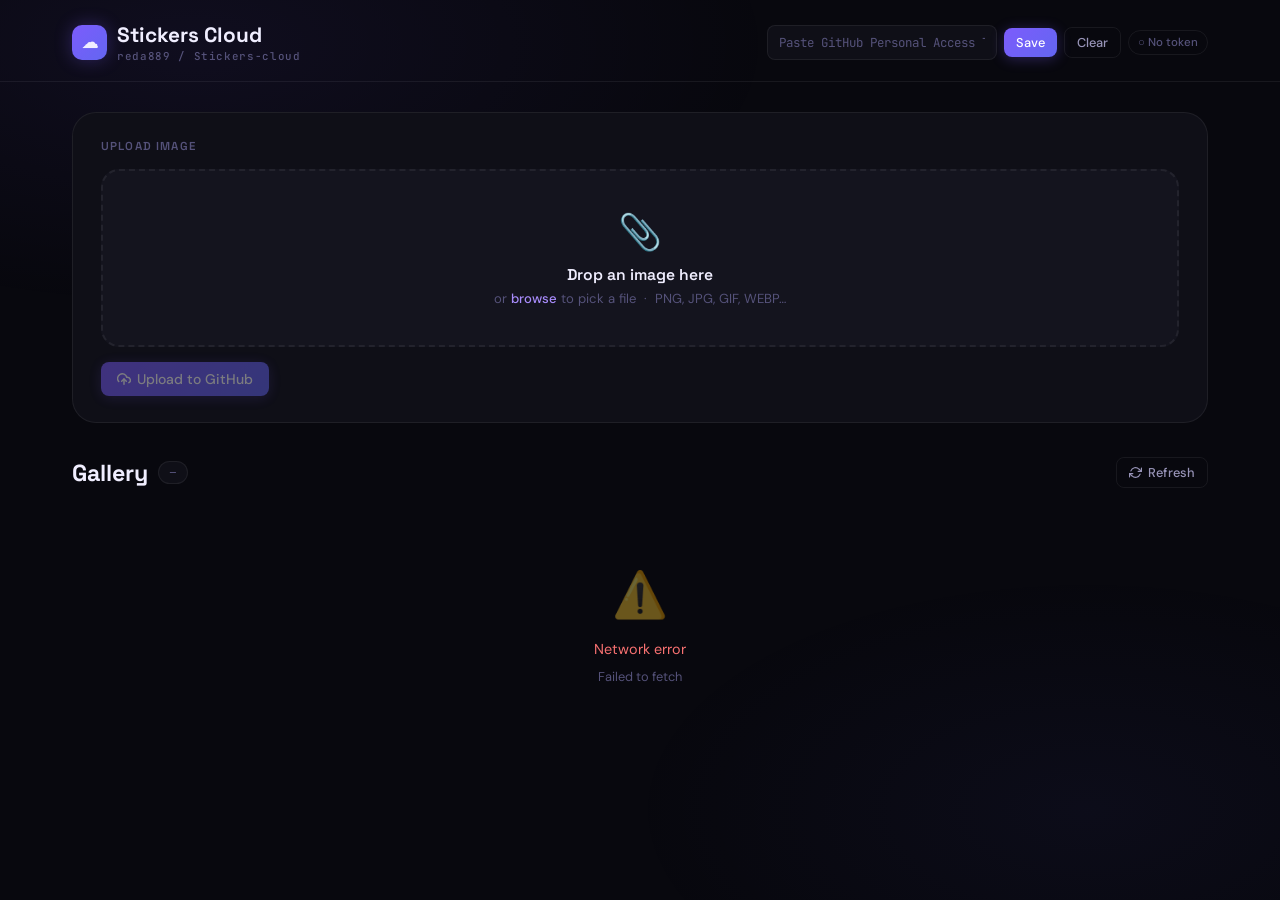
==== index.html @ 5e4529c0 "Rename index (1).html to index.html" ====
<!DOCTYPE html>
<html lang="en">
<head>
  <meta charset="UTF-8" />
  <meta name="viewport" content="width=device-width, initial-scale=1.0" />
  <title>☁ Stickers Cloud</title>
  <link rel="preconnect" href="https://fonts.googleapis.com" />
  <link rel="preconnect" href="https://fonts.gstatic.com" crossorigin />
  <link href="https://fonts.googleapis.com/css2?family=Space+Grotesk:wght@400;500;600;700&family=DM+Sans:wght@300;400;500&family=JetBrains+Mono:wght@400;500&display=swap" rel="stylesheet" />

  <style>
    /* ── Reset ────────────────────────────────── */
    *, *::before, *::after { box-sizing: border-box; margin: 0; padding: 0; }

    /* ── Design Tokens ────────────────────────── */
    :root {
      --bg-base:        #08080e;
      --bg-surface:     #0f0f17;
      --bg-card:        #14141e;
      --bg-card-hover:  #1b1b28;
      --accent:         #7c5cfc;
      --accent-alt:     #6366f1;
      --accent-light:   #a78bfa;
      --accent-dim:     rgba(124, 92, 252, 0.12);
      --accent-glow:    rgba(124, 92, 252, 0.30);
      --text-1:         #f0eeff;
      --text-2:         #9894b8;
      --text-3:         #55527a;
      --success:        #34d399;
      --error:          #f87171;
      --border:         rgba(255,255,255,0.065);
      --border-hover:   rgba(124,92,252,0.35);
      --r-sm:  8px;
      --r-md:  12px;
      --r-lg:  18px;
      --r-xl:  24px;
      --ease:  0.2s ease;
      --f-display: 'Space Grotesk', sans-serif;
      --f-body:    'DM Sans', sans-serif;
      --f-mono:    'JetBrains Mono', monospace;
    }

    html { -webkit-font-smoothing: antialiased; }

    body {
      background: var(--bg-base);
      color: var(--text-1);
      font-family: var(--f-body);
      min-height: 100vh;
      overflow-x: hidden;
    }

    /* Ambient background glow */
    body::before {
      content: '';
      position: fixed; inset: 0; pointer-events: none; z-index: 0;
      background:
        radial-gradient(ellipse 70% 45% at 15% 5%,  rgba(124,92,252,.07) 0%, transparent 65%),
        radial-gradient(ellipse 55% 40% at 85% 90%, rgba(99,102,241,.05)  0%, transparent 65%);
    }

    /* ── Layout ───────────────────────────────── */
    .wrap { max-width: 1180px; margin: 0 auto; padding: 0 22px; position: relative; z-index: 1; }

    /* ── Scrollbar ────────────────────────────── */
    ::-webkit-scrollbar          { width: 5px; }
    ::-webkit-scrollbar-track    { background: var(--bg-base); }
    ::-webkit-scrollbar-thumb    { background: var(--bg-card-hover); border-radius: 3px; }
    ::-webkit-scrollbar-thumb:hover { background: var(--text-3); }

    /* ── Focus ────────────────────────────────── */
    :focus-visible { outline: 2px solid var(--accent); outline-offset: 2px; }

    /* ── Reduced Motion ───────────────────────── */
    @media (prefers-reduced-motion: reduce) {
      *, *::before, *::after { animation-duration: .01ms !important; transition-duration: .01ms !important; }
    }

    /* ══════════════════════════════════════════
       HEADER
    ══════════════════════════════════════════ */
    .site-header {
      padding: 22px 0 18px;
      border-bottom: 1px solid var(--border);
      margin-bottom: 30px;
    }

    .header-inner {
      display: flex;
      align-items: center;
      justify-content: space-between;
      gap: 14px;
      flex-wrap: wrap;
    }

    /* Logo */
    .logo {
      display: flex; align-items: center; gap: 10px;
      font-family: var(--f-display); font-weight: 700; font-size: 1.3rem;
      color: var(--text-1); text-decoration: none; user-select: none;
    }
    .logo-mark {
      width: 35px; height: 35px;
      background: linear-gradient(135deg, var(--accent) 0%, var(--accent-alt) 100%);
      border-radius: 10px;
      display: flex; align-items: center; justify-content: center;
      font-size: 1rem;
      box-shadow: 0 0 18px var(--accent-glow);
    }
    .logo-sub {
      font-size: .68rem; font-weight: 500; color: var(--text-3);
      font-family: var(--f-mono); display: block; letter-spacing: .06em;
      margin-top: 1px;
    }

    /* ── Token Bar ──────────────────────────── */
    .token-bar {
      display: flex; align-items: center; gap: 7px; flex-wrap: wrap;
    }
    .token-input {
      background: var(--bg-surface);
      border: 1px solid var(--border);
      border-radius: var(--r-sm);
      color: var(--text-1);
      font-family: var(--f-mono); font-size: .78rem;
      padding: 8px 11px;
      width: 230px; max-width: 100%;
      outline: none;
      transition: border-color var(--ease), box-shadow var(--ease);
    }
    .token-input:focus {
      border-color: var(--border-hover);
      box-shadow: 0 0 0 3px var(--accent-dim);
    }
    .token-input::placeholder { color: var(--text-3); }

    .token-badge {
      display: inline-flex; align-items: center; gap: 5px;
      font-size: .72rem; font-weight: 500; padding: 4px 9px;
      border-radius: 20px; white-space: nowrap;
    }
    .token-badge.ok  { color: var(--success); background: rgba(52,211,153,.08); border: 1px solid rgba(52,211,153,.18); }
    .token-badge.off { color: var(--text-3);  background: transparent;          border: 1px solid var(--border); }

    /* ══════════════════════════════════════════
       BUTTONS (shared)
    ══════════════════════════════════════════ */
    .btn {
      display: inline-flex; align-items: center; justify-content: center; gap: 6px;
      border: none; border-radius: var(--r-sm); cursor: pointer;
      font-family: var(--f-body); font-weight: 500; font-size: .875rem;
      padding: 8px 16px; transition: all var(--ease); white-space: nowrap;
    }
    .btn:disabled { opacity: .45; cursor: not-allowed; pointer-events: none; }

    .btn-primary {
      background: linear-gradient(135deg, var(--accent), var(--accent-alt));
      color: #fff; box-shadow: 0 2px 14px var(--accent-glow);
    }
    .btn-primary:hover { transform: translateY(-1px); box-shadow: 0 5px 22px var(--accent-glow); }
    .btn-primary:active { transform: translateY(0); }

    .btn-ghost {
      background: transparent; color: var(--text-2);
      border: 1px solid var(--border);
    }
    .btn-ghost:hover { background: var(--bg-surface); color: var(--text-1); border-color: var(--border-hover); }

    .btn-danger {
      background: rgba(248,113,113,.08); color: var(--error);
      border: 1px solid rgba(248,113,113,.18);
    }
    .btn-danger:hover { background: rgba(248,113,113,.18); }

    .btn-sm { padding: 6px 12px; font-size: .8rem; }
    .btn-icon { padding: 6px; width: 32px; height: 32px; border-radius: 7px; }

    /* ══════════════════════════════════════════
       UPLOAD PANEL
    ══════════════════════════════════════════ */
    .upload-panel {
      background: var(--bg-surface);
      border: 1px solid var(--border);
      border-radius: var(--r-xl);
      padding: 26px 28px;
      margin-bottom: 34px;
    }
    .panel-label {
      font-family: var(--f-display); font-size: .72rem; font-weight: 600;
      color: var(--text-3); text-transform: uppercase; letter-spacing: .1em;
      margin-bottom: 16px;
    }

    /* Drop zone */
    .drop-zone {
      position: relative;
      border: 2px dashed var(--border);
      border-radius: var(--r-lg);
      padding: 38px 20px;
      text-align: center;
      cursor: pointer;
      background: var(--bg-card);
      transition: border-color var(--ease), background var(--ease), box-shadow var(--ease);
    }
    .drop-zone:hover { border-color: var(--accent); background: var(--accent-dim); }
    .drop-zone.drag-over {
      border-color: var(--accent);
      background: var(--accent-dim);
      box-shadow: 0 0 0 4px var(--accent-dim), inset 0 0 30px var(--accent-dim);
    }
    .drop-zone input[type="file"] {
      position: absolute; inset: 0; opacity: 0; cursor: pointer; width: 100%; height: 100%;
    }
    .drop-icon { font-size: 2.2rem; display: block; margin-bottom: 10px; }
    .drop-title {
      font-family: var(--f-display); font-weight: 600; font-size: .98rem;
      color: var(--text-1); margin-bottom: 5px;
    }
    .drop-hint { font-size: .82rem; color: var(--text-3); }
    .drop-hint em { color: var(--accent-light); font-style: normal; font-weight: 500; }

    /* Preview row */
    .preview-row {
      display: none; align-items: center; gap: 13px;
      margin-top: 14px; padding: 12px 14px;
      background: var(--bg-card);
      border: 1px solid var(--border);
      border-radius: var(--r-md);
    }
    .preview-row.show { display: flex; }
    .preview-thumb {
      width: 52px; height: 52px; object-fit: cover;
      border-radius: 8px; flex-shrink: 0; background: var(--bg-base);
    }
    .preview-meta { flex: 1; min-width: 0; }
    .preview-name {
      font-family: var(--f-mono); font-size: .82rem; font-weight: 500; color: var(--text-1);
      white-space: nowrap; overflow: hidden; text-overflow: ellipsis;
    }
    .preview-size { font-size: .75rem; color: var(--text-3); margin-top: 3px; }

    /* Controls */
    .upload-controls { display: flex; align-items: center; gap: 10px; margin-top: 15px; flex-wrap: wrap; }

    .upload-msg {
      font-size: .82rem; padding: 8px 12px; border-radius: var(--r-sm);
      display: none; align-items: center; gap: 7px;
    }
    .upload-msg.show    { display: inline-flex; }
    .upload-msg.success { color: var(--success); background: rgba(52,211,153,.08); }
    .upload-msg.error   { color: var(--error);   background: rgba(248,113,113,.08); }
    .upload-msg.loading { color: var(--accent-light); background: var(--accent-dim); }

    /* ══════════════════════════════════════════
       GALLERY SECTION
    ══════════════════════════════════════════ */
    .gallery-section { margin-bottom: 70px; }

    .gallery-topbar {
      display: flex; align-items: center; justify-content: space-between;
      gap: 12px; margin-bottom: 18px; flex-wrap: wrap;
    }
    .gallery-heading {
      display: flex; align-items: center; gap: 10px;
    }
    .gallery-title {
      font-family: var(--f-display); font-weight: 700; font-size: 1.45rem; color: var(--text-1);
    }
    .gallery-badge {
      font-size: .72rem; font-weight: 500; color: var(--text-3);
      background: var(--bg-surface); border: 1px solid var(--border);
      border-radius: 20px; padding: 3px 10px;
    }

    /* ── Grid ─────────────────────────────────── */
    .gallery-grid {
      display: grid;
      grid-template-columns: repeat(auto-fill, minmax(165px, 1fr));
      gap: 13px;
    }

    /* Skeleton */
    .skel {
      border-radius: var(--r-md);
      aspect-ratio: 1;
      background: linear-gradient(90deg, var(--bg-card) 25%, var(--bg-card-hover) 50%, var(--bg-card) 75%);
      background-size: 200% 100%;
      animation: shimmer 1.6s infinite;
    }
    @keyframes shimmer {
      0%   { background-position:  200% 0; }
      100% { background-position: -200% 0; }
    }

    /* Gallery card */
    .g-card {
      position: relative; border-radius: var(--r-md); overflow: hidden;
      background: var(--bg-card); border: 1px solid var(--border);
      aspect-ratio: 1; cursor: pointer;
      transition: transform var(--ease), box-shadow var(--ease), border-color var(--ease);
    }
    .g-card:hover {
      transform: translateY(-3px) scale(1.012);
      box-shadow: 0 10px 34px rgba(0,0,0,.45), 0 0 0 1px var(--border-hover);
      border-color: var(--border-hover);
      z-index: 2;
    }
    .g-card img {
      width: 100%; height: 100%; object-fit: cover; display: block;
      transition: filter var(--ease);
    }
    .g-card:hover img { filter: brightness(.65) saturate(.9); }

    /* Action buttons — top-left */
    .g-actions {
      position: absolute; top: 8px; left: 8px;
      display: flex; gap: 5px;
      opacity: 0; transform: translateY(-5px);
      transition: opacity var(--ease), transform var(--ease);
    }
    .g-card:hover .g-actions { opacity: 1; transform: translateY(0); }

    .g-btn {
      width: 30px; height: 30px; border-radius: 7px; border: none;
      cursor: pointer; display: flex; align-items: center; justify-content: center;
      backdrop-filter: blur(10px);
      transition: background var(--ease), color var(--ease), border-color var(--ease), transform .12s ease;
    }
    .g-btn:hover { transform: scale(1.08); }
    .g-btn:active { transform: scale(.95); }

    .g-btn-copy {
      background: rgba(10,10,20,.82); color: #ddd;
      border: 1px solid rgba(255,255,255,.12);
    }
    .g-btn-copy:hover { background: var(--accent); color: #fff; border-color: var(--accent); }
    .g-btn-copy.copied { background: var(--success); color: #fff; border-color: var(--success); }

    .g-btn-del {
      background: rgba(10,10,20,.82); color: var(--error);
      border: 1px solid rgba(248,113,113,.18);
    }
    .g-btn-del:hover { background: var(--error); color: #fff; border-color: var(--error); }

    /* Filename strip — bottom */
    .g-name {
      position: absolute; bottom: 0; left: 0; right: 0;
      padding: 20px 9px 8px;
      background: linear-gradient(transparent, rgba(0,0,0,.72));
      font-size: .68rem; font-family: var(--f-mono); color: rgba(255,255,255,.65);
      white-space: nowrap; overflow: hidden; text-overflow: ellipsis;
      opacity: 0; transform: translateY(4px);
      transition: opacity var(--ease), transform var(--ease);
    }
    .g-card:hover .g-name { opacity: 1; transform: translateY(0); }

    /* Always-visible actions on touch devices */
    @media (hover: none) {
      .g-actions { opacity: 1; transform: translateY(0); }
      .g-name    { opacity: 1; transform: translateY(0); }
      .g-card img { filter: brightness(.82); }
    }

    /* ── Empty / Error ────────────────────────── */
    .g-empty {
      grid-column: 1 / -1; text-align: center;
      padding: 60px 20px; color: var(--text-3);
    }
    .g-empty-icon { font-size: 2.8rem; display: block; margin-bottom: 14px; opacity: .4; }
    .g-empty p   { font-size: .9rem; line-height: 1.6; }
    .g-empty code {
      font-family: var(--f-mono); font-size: .78rem;
      color: var(--accent-light); background: var(--accent-dim);
      padding: 2px 6px; border-radius: 4px;
    }

    /* ══════════════════════════════════════════
       SPINNER
    ══════════════════════════════════════════ */
    .spinner {
      width: 15px; height: 15px; flex-shrink: 0;
      border: 2px solid rgba(255,255,255,.15);
      border-top-color: currentColor;
      border-radius: 50%;
      animation: spin .55s linear infinite;
      display: inline-block;
    }
    @keyframes spin { to { transform: rotate(360deg); } }

    /* ══════════════════════════════════════════
       LIGHTBOX
    ══════════════════════════════════════════ */
    .lightbox {
      position: fixed; inset: 0; z-index: 1000;
      background: rgba(0,0,0,.9); backdrop-filter: blur(14px);
      display: none; align-items: center; justify-content: center;
      padding: 20px; cursor: zoom-out;
    }
    .lightbox.open { display: flex; }

    .lb-inner {
      position: relative;
      max-width: min(92vw, 960px);
      max-height: 88vh;
      cursor: default;
      animation: lbIn .22s ease;
    }
    @keyframes lbIn {
      from { opacity: 0; transform: scale(.94); }
      to   { opacity: 1; transform: scale(1); }
    }
    .lb-inner img {
      max-width: 100%; max-height: 88vh; object-fit: contain;
      border-radius: var(--r-md); display: block;
      box-shadow: 0 28px 80px rgba(0,0,0,.65);
    }
    .lb-close {
      position: absolute; top: -13px; right: -13px;
      width: 30px; height: 30px; border-radius: 50%;
      background: var(--bg-surface); border: 1px solid var(--border);
      color: var(--text-2); cursor: pointer;
      display: flex; align-items: center; justify-content: center;
      font-size: .9rem; transition: all var(--ease);
    }
    .lb-close:hover { background: var(--error); color: #fff; border-color: var(--error); }

    .lb-filename {
      position: absolute; bottom: -28px; left: 0; right: 0;
      text-align: center; font-family: var(--f-mono); font-size: .72rem;
      color: var(--text-3); white-space: nowrap; overflow: hidden; text-overflow: ellipsis;
    }

    /* ══════════════════════════════════════════
       DELETE MODAL
    ══════════════════════════════════════════ */
    .modal-bg {
      position: fixed; inset: 0; z-index: 900;
      background: rgba(0,0,0,.68); backdrop-filter: blur(7px);
      display: none; align-items: center; justify-content: center;
    }
    .modal-bg.open { display: flex; }

    .modal {
      background: var(--bg-surface);
      border: 1px solid var(--border);
      border-radius: var(--r-xl);
      padding: 28px 28px 24px;
      max-width: 370px; width: calc(100% - 36px);
      box-shadow: 0 26px 64px rgba(0,0,0,.55);
      animation: modalIn .2s ease;
    }
    @keyframes modalIn {
      from { opacity: 0; transform: scale(.95) translateY(6px); }
      to   { opacity: 1; transform: scale(1)  translateY(0); }
    }
    .modal-icon  { font-size: 2rem; margin-bottom: 13px; }
    .modal-title {
      font-family: var(--f-display); font-weight: 600; font-size: 1.05rem;
      color: var(--text-1); margin-bottom: 7px;
    }
    .modal-desc  { font-size: .875rem; color: var(--text-2); line-height: 1.55; margin-bottom: 7px; }
    .modal-file  {
      font-family: var(--f-mono); font-size: .75rem; color: var(--text-3);
      word-break: break-all; margin-bottom: 22px;
    }
    .modal-btns  { display: flex; gap: 9px; justify-content: flex-end; }

    /* ══════════════════════════════════════════
       TOASTS
    ══════════════════════════════════════════ */
    .toast-wrap {
      position: fixed; top: 18px; right: 18px; z-index: 2000;
      display: flex; flex-direction: column; gap: 7px;
      pointer-events: none;
    }
    .toast {
      display: flex; align-items: center; gap: 9px;
      padding: 11px 15px; border-radius: var(--r-md);
      font-size: .85rem; font-weight: 500;
      pointer-events: all; max-width: 300px;
      backdrop-filter: blur(16px);
      box-shadow: 0 6px 28px rgba(0,0,0,.4);
      animation: tIn .28s ease both;
    }
    .toast-icon { flex-shrink: 0; font-size: .95rem; }
    @keyframes tIn  { from { opacity: 0; transform: translateX(12px); } to { opacity: 1; transform: translateX(0); } }
    @keyframes tOut { from { opacity: 1; transform: translateX(0);    } to { opacity: 0; transform: translateX(12px); } }
    .toast.out { animation: tOut .28s ease both; }

    .toast-success { color: var(--success); background: rgba(8,24,18,.93); border: 1px solid rgba(52,211,153,.22); }
    .toast-error   { color: var(--error);   background: rgba(24,8,8,.93);  border: 1px solid rgba(248,113,113,.22); }
    .toast-info    { color: var(--accent-light); background: rgba(8,8,22,.93); border: 1px solid rgba(124,92,252,.22); }

    /* ══════════════════════════════════════════
       RESPONSIVE
    ══════════════════════════════════════════ */
    @media (max-width: 640px) {
      .header-inner  { flex-direction: column; align-items: flex-start; }
      .token-bar     { width: 100%; }
      .token-input   { flex: 1; width: auto; }
      .gallery-grid  { grid-template-columns: repeat(auto-fill, minmax(130px, 1fr)); gap: 10px; }
      .upload-panel  { padding: 18px 16px; }
      .drop-zone     { padding: 28px 14px; }
    }
    @media (max-width: 380px) {
      .gallery-grid { grid-template-columns: repeat(auto-fill, minmax(105px, 1fr)); gap: 8px; }
    }
  </style>
</head>
<body>

<!-- ── Toast container ──────────────────────── -->
<div class="toast-wrap" id="toastWrap"></div>

<!-- ── Delete modal ─────────────────────────── -->
<div class="modal-bg" id="delModal" role="dialog" aria-modal="true" aria-labelledby="delTitle">
  <div class="modal">
    <div class="modal-icon">🗑️</div>
    <h2 class="modal-title" id="delTitle">Delete this image?</h2>
    <p class="modal-desc">This permanently removes the file from your repository. It cannot be undone.</p>
    <p class="modal-file" id="delFilename"></p>
    <div class="modal-btns">
      <button class="btn btn-ghost btn-sm" id="delCancelBtn">Cancel</button>
      <button class="btn btn-danger btn-sm" id="delConfirmBtn">Delete</button>
    </div>
  </div>
</div>

<!-- ── Lightbox ──────────────────────────────── -->
<div class="lightbox" id="lightbox" role="dialog" aria-modal="true">
  <div class="lb-inner">
    <img id="lbImg" src="" alt="" />
    <button class="lb-close" id="lbClose" aria-label="Close preview">✕</button>
    <p class="lb-filename" id="lbFilename"></p>
  </div>
</div>

<!-- ══════════════════════════════════════════
     HEADER
══════════════════════════════════════════ -->
<header class="site-header">
  <div class="wrap">
    <div class="header-inner">

      <div class="logo">
        <div class="logo-mark">☁</div>
        <div>
          Stickers Cloud
          <span class="logo-sub">reda889 / Stickers-cloud</span>
        </div>
      </div>

      <div class="token-bar">
        <input
          type="password"
          class="token-input"
          id="tokenInput"
          placeholder="Paste GitHub Personal Access Token…"
          autocomplete="off"
          spellcheck="false"
          aria-label="GitHub Personal Access Token"
        />
        <button class="btn btn-primary btn-sm" id="saveTokenBtn">Save</button>
        <button class="btn btn-ghost  btn-sm" id="clearTokenBtn">Clear</button>
        <span class="token-badge off" id="tokenBadge">○ No token</span>
      </div>

    </div>
  </div>
</header>

<!-- ══════════════════════════════════════════
     MAIN
══════════════════════════════════════════ -->
<main>
  <div class="wrap">

    <!-- ── Upload Panel ─────────────────────── -->
    <section class="upload-panel" aria-label="Upload image">
      <p class="panel-label">Upload Image</p>

      <div class="drop-zone" id="dropZone">
        <input type="file" id="fileInput" accept="image/*" aria-label="Choose image file" />
        <span class="drop-icon">📎</span>
        <p class="drop-title">Drop an image here</p>
        <p class="drop-hint">or <em>browse</em> to pick a file &nbsp;·&nbsp; PNG, JPG, GIF, WEBP…</p>
      </div>

      <!-- Preview -->
      <div class="preview-row" id="previewRow">
        <img class="preview-thumb" id="previewThumb" src="" alt="Preview" />
        <div class="preview-meta">
          <p class="preview-name" id="previewName">—</p>
          <p class="preview-size" id="previewSize">—</p>
        </div>
        <button class="btn btn-ghost btn-sm" id="clearFileBtn" style="flex-shrink:0">✕</button>
      </div>

      <!-- Controls -->
      <div class="upload-controls">
        <button class="btn btn-primary" id="uploadBtn" disabled aria-label="Upload to GitHub">
          <!-- upload icon -->
          <svg width="14" height="14" viewBox="0 0 24 24" fill="none" stroke="currentColor" stroke-width="2.5" stroke-linecap="round" stroke-linejoin="round" aria-hidden="true">
            <polyline points="16 16 12 12 8 16"/><line x1="12" y1="12" x2="12" y2="21"/>
            <path d="M20.39 18.39A5 5 0 0 0 18 9h-1.26A8 8 0 1 0 3 16.3"/>
          </svg>
          Upload to GitHub
        </button>
        <div class="upload-msg" id="uploadMsg" role="status" aria-live="polite"></div>
      </div>
    </section>

    <!-- ── Gallery ───────────────────────────── -->
    <section class="gallery-section" aria-label="Image gallery">
      <div class="gallery-topbar">
        <div class="gallery-heading">
          <h2 class="gallery-title">Gallery</h2>
          <span class="gallery-badge" id="galleryBadge" aria-live="polite">–</span>
        </div>
        <button class="btn btn-ghost btn-sm" id="refreshBtn" aria-label="Refresh gallery">
          <svg width="13" height="13" viewBox="0 0 24 24" fill="none" stroke="currentColor" stroke-width="2.2" stroke-linecap="round" stroke-linejoin="round" aria-hidden="true">
            <polyline points="23 4 23 10 17 10"/><polyline points="1 20 1 14 7 14"/>
            <path d="M3.51 9a9 9 0 0 1 14.85-3.36L23 10M1 14l4.64 4.36A9 9 0 0 0 20.49 15"/>
          </svg>
          Refresh
        </button>
      </div>

      <div class="gallery-grid" id="galleryGrid" role="list">
        <!-- Populated by JS -->
      </div>
    </section>

  </div><!-- /wrap -->
</main>


<script>
/* ═══════════════════════════════════════════════════════
   CONFIG  — Never put your PAT here. Use the input above.
═══════════════════════════════════════════════════════ */
const CFG = {
  owner:  'reda889',
  repo:   'Stickers-cloud',
  folder: 'images/',
  branch: 'main',
};
const API = 'https://api.github.com';
const LS_KEY = 'sc_gh_pat';

/* ═══════════════════════════════════════════════════════
   STATE
═══════════════════════════════════════════════════════ */
let selectedFile  = null;
let pendingDelete = null; // { filename, sha }

/* ═══════════════════════════════════════════════════════
   DOM REFS
═══════════════════════════════════════════════════════ */
const $ = id => document.getElementById(id);
const tokenInput    = $('tokenInput');
const saveTokenBtn  = $('saveTokenBtn');
const clearTokenBtn = $('clearTokenBtn');
const tokenBadge    = $('tokenBadge');

const dropZone      = $('dropZone');
const fileInput     = $('fileInput');
const previewRow    = $('previewRow');
const previewThumb  = $('previewThumb');
const previewName   = $('previewName');
const previewSize   = $('previewSize');
const clearFileBtn  = $('clearFileBtn');
const uploadBtn     = $('uploadBtn');
const uploadMsg     = $('uploadMsg');

const galleryGrid   = $('galleryGrid');
const galleryBadge  = $('galleryBadge');
const refreshBtn    = $('refreshBtn');

const lightbox      = $('lightbox');
const lbImg         = $('lbImg');
const lbClose       = $('lbClose');
const lbFilename    = $('lbFilename');

const delModal      = $('delModal');
const delFilename   = $('delFilename');
const delCancelBtn  = $('delCancelBtn');
const delConfirmBtn = $('delConfirmBtn');

/* ═══════════════════════════════════════════════════════
   UTILITY
═══════════════════════════════════════════════════════ */
function esc(str) {
  const d = document.createElement('div');
  d.textContent = String(str);
  return d.innerHTML;
}

function fmtBytes(b) {
  if (b < 1024)        return `${b} B`;
  if (b < 1024 * 1024) return `${(b / 1024).toFixed(1)} KB`;
  return `${(b / (1024 * 1024)).toFixed(2)} MB`;
}

function isImageFile(name) {
  return /\.(png|jpe?g|gif|webp|svg|bmp|ico|avif|tiff?)$/i.test(name);
}

/* ═══════════════════════════════════════════════════════
   TOKEN MANAGEMENT
═══════════════════════════════════════════════════════ */
function getToken() { return localStorage.getItem(LS_KEY) || ''; }

function refreshTokenUI() {
  const has = !!getToken();
  tokenBadge.textContent = has ? '● Token saved' : '○ No token';
  tokenBadge.className   = `token-badge ${has ? 'ok' : 'off'}`;
  tokenInput.value       = '';
  tokenInput.placeholder = has
    ? 'Token saved — paste a new one to replace'
    : 'Paste GitHub Personal Access Token…';
}

saveTokenBtn.addEventListener('click', () => {
  const val = tokenInput.value.trim();
  if (!val) { showToast('Paste your PAT first.', 'error'); return; }
  localStorage.setItem(LS_KEY, val);
  refreshTokenUI();
  showToast('Token saved to localStorage.', 'success');
  fetchGallery();
});

clearTokenBtn.addEventListener('click', () => {
  localStorage.removeItem(LS_KEY);
  tokenInput.value = '';
  refreshTokenUI();
  showToast('Token cleared.', 'info');
});

tokenInput.addEventListener('keydown', e => { if (e.key === 'Enter') saveTokenBtn.click(); });

/* ═══════════════════════════════════════════════════════
   FILE SELECTION & PREVIEW
═══════════════════════════════════════════════════════ */
function handleFile(file) {
  if (!file) return;
  if (!file.type.startsWith('image/')) {
    showToast('Please pick a valid image file.', 'error'); return;
  }
  selectedFile = file;
  uploadBtn.disabled = false;

  const reader = new FileReader();
  reader.onload = e => { previewThumb.src = e.target.result; };
  reader.readAsDataURL(file);

  previewName.textContent = file.name;
  previewSize.textContent = fmtBytes(file.size);
  previewRow.classList.add('show');
  setMsg('', '');
}

fileInput.addEventListener('change', e => handleFile(e.target.files[0]));

clearFileBtn.addEventListener('click', () => {
  selectedFile = null;
  fileInput.value = '';
  previewRow.classList.remove('show');
  uploadBtn.disabled = true;
  setMsg('', '');
});

/* ── Drag & Drop ──────────────────────────── */
['dragenter', 'dragover'].forEach(ev =>
  dropZone.addEventListener(ev, e => { e.preventDefault(); dropZone.classList.add('drag-over'); })
);
['dragleave', 'drop'].forEach(ev =>
  dropZone.addEventListener(ev, e => { e.preventDefault(); dropZone.classList.remove('drag-over'); })
);
dropZone.addEventListener('drop', e => handleFile(e.dataTransfer.files[0]));

/* ═══════════════════════════════════════════════════════
   UPLOAD STATUS HELPERS
═══════════════════════════════════════════════════════ */
function setMsg(text, type) {
  if (!text) {
    uploadMsg.className = 'upload-msg';
    uploadMsg.innerHTML = '';
    return;
  }
  uploadMsg.className = `upload-msg show ${type}`;
  uploadMsg.innerHTML = type === 'loading'
    ? `<span class="spinner"></span><span>${esc(text)}</span>`
    : esc(text);
}

/* ═══════════════════════════════════════════════════════
   UPLOAD  →  GitHub REST API  PUT
═══════════════════════════════════════════════════════ */
uploadBtn.addEventListener('click', doUpload);

async function doUpload() {
  const token = getToken();
  if (!token)        { showToast('Save a GitHub PAT before uploading.', 'error'); return; }
  if (!selectedFile) { showToast('No file selected.', 'error');                   return; }

  /* Convert to Base64 — strip the data-URI header */
  const b64 = await toBase64(selectedFile);

  /* Unique filename */
  const ext  = selectedFile.name.split('.').pop().toLowerCase();
  const name = `img_${Date.now()}.${ext}`;
  const path = `${CFG.folder}${name}`;
  const url  = `${API}/repos/${CFG.owner}/${CFG.repo}/contents/${path}`;

  /* UI: loading */
  uploadBtn.disabled = true;
  uploadBtn.innerHTML = `<span class="spinner"></span> Uploading…`;
  setMsg('Uploading to GitHub…', 'loading');

  try {
    const res  = await fetch(url, {
      method: 'PUT',
      headers: authHeaders(token),
      body: JSON.stringify({
        message: `Upload ${name}`,
        content: b64,
        branch:  CFG.branch,
      }),
    });
    const data = await res.json();

    if (res.ok) {
      setMsg(`✓ Saved as ${name}`, 'success');
      showToast(`${name} uploaded successfully!`, 'success');
      clearFileBtn.click();
      /* Refresh gallery — small delay for GitHub CDN propagation */
      setTimeout(fetchGallery, 1400);
    } else {
      const errMsg = data.message || 'Unknown error';
      setMsg(`Upload failed: ${errMsg}`, 'error');
      showToast(`Upload failed: ${errMsg}`, 'error');
    }
  } catch (err) {
    setMsg(`Network error: ${err.message}`, 'error');
    showToast('Network error. Check your connection.', 'error');
  } finally {
    uploadBtn.disabled = false;
    uploadBtn.innerHTML = `
      <svg width="14" height="14" viewBox="0 0 24 24" fill="none" stroke="currentColor" stroke-width="2.5" stroke-linecap="round" stroke-linejoin="round" aria-hidden="true">
        <polyline points="16 16 12 12 8 16"/><line x1="12" y1="12" x2="12" y2="21"/>
        <path d="M20.39 18.39A5 5 0 0 0 18 9h-1.26A8 8 0 1 0 3 16.3"/>
      </svg>
      Upload to GitHub`;
  }
}

/* FileReader → pure Base64 (no data-URI prefix) */
function toBase64(file) {
  return new Promise((resolve, reject) => {
    const r = new FileReader();
    r.onload  = e => resolve(e.target.result.split(',')[1]);
    r.onerror = ()  => reject(new Error('FileReader failed'));
    r.readAsDataURL(file);
  });
}

/* ═══════════════════════════════════════════════════════
   FETCH GALLERY  →  GitHub REST API  GET
═══════════════════════════════════════════════════════ */
refreshBtn.addEventListener('click', () => { fetchGallery(); showToast('Gallery refreshed.', 'info'); });

async function fetchGallery() {
  const token = getToken();
  const url   = `${API}/repos/${CFG.owner}/${CFG.repo}/contents/${CFG.folder}`;

  /* Spinning refresh icon */
  const origRefresh = refreshBtn.innerHTML;
  refreshBtn.disabled = true;
  refreshBtn.innerHTML = `<span class="spinner" style="width:13px;height:13px;border-width:2px"></span> Refresh`;

  showSkeletons(12);

  const headers = { 'X-GitHub-Api-Version': '2022-11-28', 'Cache-Control': 'no-cache' };
  if (token) headers['Authorization'] = `Bearer ${token}`;

  try {
    const res  = await fetch(url, { headers });
    const data = await res.json();

    if (!res.ok) {
      const msg = data.message || 'Could not load gallery';
      showGalleryMsg(
        '⚠️',
        `<span style="color:var(--error)">${esc(msg)}</span>`,
        'Check that the <code>images/</code> folder exists in your repo and your token has <code>repo</code> scope.'
      );
      galleryBadge.textContent = '–';
      return;
    }

    if (!Array.isArray(data)) {
      showGalleryMsg('🖼️', 'No images yet.', 'Upload your first sticker above!');
      galleryBadge.textContent = '0 images';
      return;
    }

    const images = data.filter(f => f.type === 'file' && isImageFile(f.name));
    renderGallery(images);

  } catch (err) {
    showGalleryMsg('⚠️', `<span style="color:var(--error)">Network error</span>`, esc(err.message));
    galleryBadge.textContent = '–';
  } finally {
    refreshBtn.disabled = false;
    refreshBtn.innerHTML = origRefresh;
  }
}

/* ── Skeleton placeholders ─────────────────── */
function showSkeletons(n = 12) {
  galleryGrid.innerHTML = Array(n).fill('<div class="skel" role="presentation"></div>').join('');
}

/* ── Empty / error state ───────────────────── */
function showGalleryMsg(icon, line1, line2 = '') {
  galleryGrid.innerHTML = `
    <div class="g-empty" role="status">
      <span class="g-empty-icon">${icon}</span>
      <p>${line1}</p>
      ${line2 ? `<p style="margin-top:6px;font-size:.8rem">${line2}</p>` : ''}
    </div>`;
}

/* ── Render gallery cards ──────────────────── */
function renderGallery(images) {
  const n = images.length;
  galleryBadge.textContent = `${n} image${n !== 1 ? 's' : ''}`;

  if (n === 0) {
    showGalleryMsg('🖼️', 'No images yet.', 'Upload your first sticker above!');
    return;
  }

  galleryGrid.innerHTML = '';

  images.forEach(item => {
    const card = document.createElement('div');
    card.className    = 'g-card';
    card.setAttribute('role', 'listitem');
    card.setAttribute('aria-label', item.name);

    card.innerHTML = `
      <img
        src="${esc(item.download_url)}"
        alt="${esc(item.name)}"
        loading="lazy"
        decoding="async"
      />

      <!-- Action buttons — top-left corner -->
      <div class="g-actions">

        <!-- Copy raw URL -->
        <button
          class="g-btn g-btn-copy"
          title="Copy raw URL"
          aria-label="Copy URL for ${esc(item.name)}"
          data-url="${esc(item.download_url)}"
        >
          <svg width="12" height="12" viewBox="0 0 24 24" fill="none" stroke="currentColor" stroke-width="2.5" stroke-linecap="round" stroke-linejoin="round" aria-hidden="true">
            <rect x="9" y="9" width="13" height="13" rx="2" ry="2"/>
            <path d="M5 15H4a2 2 0 0 1-2-2V4a2 2 0 0 1 2-2h9a2 2 0 0 1 2 2v1"/>
          </svg>
        </button>

        <!-- Delete -->
        <button
          class="g-btn g-btn-del"
          title="Delete image"
          aria-label="Delete ${esc(item.name)}"
          data-filename="${esc(item.name)}"
          data-sha="${esc(item.sha)}"
        >
          <svg width="12" height="12" viewBox="0 0 24 24" fill="none" stroke="currentColor" stroke-width="2.5" stroke-linecap="round" stroke-linejoin="round" aria-hidden="true">
            <polyline points="3 6 5 6 21 6"/>
            <path d="M19 6l-1 14a2 2 0 0 1-2 2H8a2 2 0 0 1-2-2L5 6"/>
            <path d="M10 11v6"/><path d="M14 11v6"/>
            <path d="M9 6V4a1 1 0 0 1 1-1h4a1 1 0 0 1 1 1v2"/>
          </svg>
        </button>

      </div>

      <!-- Filename strip -->
      <div class="g-name">${esc(item.name)}</div>
    `;

    /* Open lightbox on card click (not on action buttons) */
    card.addEventListener('click', e => {
      if (e.target.closest('.g-btn')) return;
      openLightbox(item.download_url, item.name);
    });

    /* Copy button */
    card.querySelector('.g-btn-copy').addEventListener('click', e => {
      e.stopPropagation();
      const btn = e.currentTarget;
      copyURL(btn.dataset.url, btn);
    });

    /* Delete button */
    card.querySelector('.g-btn-del').addEventListener('click', e => {
      e.stopPropagation();
      openDelModal(e.currentTarget.dataset.filename, e.currentTarget.dataset.sha);
    });

    galleryGrid.appendChild(card);
  });
}

/* ═══════════════════════════════════════════════════════
   COPY URL
═══════════════════════════════════════════════════════ */
function copyURL(url, btn) {
  const original = btn.innerHTML;
  const tick = `
    <svg width="12" height="12" viewBox="0 0 24 24" fill="none" stroke="currentColor" stroke-width="3" stroke-linecap="round" stroke-linejoin="round" aria-hidden="true">
      <polyline points="20 6 9 17 4 12"/>
    </svg>`;

  navigator.clipboard.writeText(url)
    .then(() => {
      btn.innerHTML = tick;
      btn.classList.add('copied');
      showToast('URL copied to clipboard!', 'success');
    })
    .catch(() => {
      /* Fallback for older browsers */
      try {
        const ta = Object.assign(document.createElement('textarea'), {
          value: url, style: 'position:fixed;opacity:0'
        });
        document.body.appendChild(ta);
        ta.select();
        document.execCommand('copy');
        document.body.removeChild(ta);
        btn.innerHTML = tick;
        btn.classList.add('copied');
        showToast('URL copied!', 'success');
      } catch {
        showToast('Could not copy — please copy manually.', 'error');
      }
    })
    .finally(() => {
      setTimeout(() => {
        btn.innerHTML = original;
        btn.classList.remove('copied');
      }, 1800);
    });
}

/* ═══════════════════════════════════════════════════════
   DELETE IMAGE  →  GitHub REST API  DELETE
═══════════════════════════════════════════════════════ */
function openDelModal(filename, sha) {
  pendingDelete = { filename, sha };
  delFilename.textContent = filename;
  delModal.classList.add('open');
  delConfirmBtn.focus();
}

function closeDelModal() {
  pendingDelete = null;
  delModal.classList.remove('open');
}

delCancelBtn.addEventListener('click', closeDelModal);
delModal.addEventListener('click', e => { if (e.target === delModal) closeDelModal(); });

delConfirmBtn.addEventListener('click', async () => {
  if (!pendingDelete) return;
  const token = getToken();
  if (!token) {
    showToast('A token is required to delete files.', 'error');
    closeDelModal();
    return;
  }

  const { filename, sha } = pendingDelete;
  const url = `${API}/repos/${CFG.owner}/${CFG.repo}/contents/${CFG.folder}${filename}`;

  delConfirmBtn.disabled = true;
  delConfirmBtn.innerHTML = `<span class="spinner" style="width:12px;height:12px;border-width:2px"></span> Deleting…`;

  try {
    const res = await fetch(url, {
      method: 'DELETE',
      headers: authHeaders(token),
      body: JSON.stringify({
        message: `Delete ${filename}`,
        sha:     sha,
        branch:  CFG.branch,
      }),
    });

    if (res.ok || res.status === 200) {
      showToast(`${filename} deleted.`, 'success');
      closeDelModal();
      fetchGallery();
    } else {
      const data = await res.json();
      showToast(`Delete failed: ${data.message || 'Unknown error'}`, 'error');
    }
  } catch (err) {
    showToast('Network error during delete.', 'error');
  } finally {
    delConfirmBtn.disabled = false;
    delConfirmBtn.textContent = 'Delete';
  }
});

/* ═══════════════════════════════════════════════════════
   LIGHTBOX
═══════════════════════════════════════════════════════ */
function openLightbox(src, name) {
  lbImg.src        = src;
  lbImg.alt        = name;
  lbFilename.textContent = name;
  lightbox.classList.add('open');
  document.body.style.overflow = 'hidden';
  lbClose.focus();
}

function closeLightbox() {
  lightbox.classList.remove('open');
  document.body.style.overflow = '';
  lbImg.src = '';
}

lbClose.addEventListener('click', closeLightbox);
lightbox.addEventListener('click', e => { if (e.target === lightbox) closeLightbox(); });

document.addEventListener('keydown', e => {
  if (e.key === 'Escape') { closeLightbox(); closeDelModal(); }
});

/* ═══════════════════════════════════════════════════════
   TOAST NOTIFICATIONS
═══════════════════════════════════════════════════════ */
const ICONS = { success: '✓', error: '✕', info: '→' };

function showToast(msg, type = 'info', ms = 3600) {
  const el = document.createElement('div');
  el.className = `toast toast-${type}`;
  el.setAttribute('role', 'alert');
  el.innerHTML = `<span class="toast-icon">${ICONS[type] ?? '•'}</span><span>${esc(msg)}</span>`;
  $('toastWrap').appendChild(el);

  setTimeout(() => {
    el.classList.add('out');
    el.addEventListener('animationend', () => el.remove(), { once: true });
  }, ms);
}

/* ═══════════════════════════════════════════════════════
   API HEADERS HELPER
═══════════════════════════════════════════════════════ */
function authHeaders(token) {
  return {
    'Authorization':      `Bearer ${token}`,
    'Content-Type':       'application/json',
    'X-GitHub-Api-Version': '2022-11-28',
  };
}

/* ═══════════════════════════════════════════════════════
   INIT
═══════════════════════════════════════════════════════ */
refreshTokenUI();
fetchGallery();
</script>
</body>
</html>
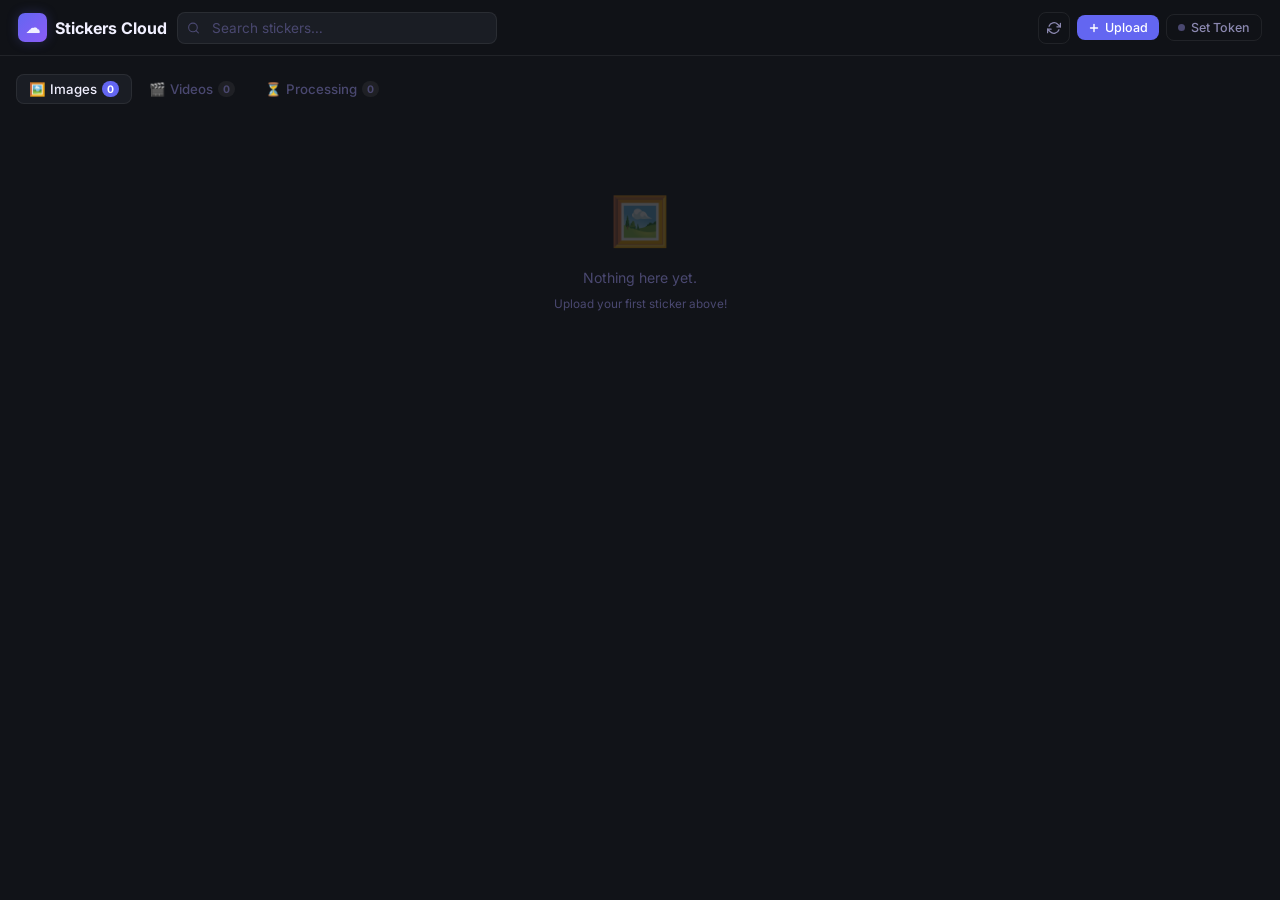
==== commit c82b8048: "Add files via upload" ====
--- a/index.html
+++ b/index.html
@@ -1,1184 +1,824 @@
 <!DOCTYPE html>
 <html lang="en">
 <head>
-  <meta charset="UTF-8" />
-  <meta name="viewport" content="width=device-width, initial-scale=1.0" />
-  <title>☁ Stickers Cloud</title>
-  <link rel="preconnect" href="https://fonts.googleapis.com" />
-  <link rel="preconnect" href="https://fonts.gstatic.com" crossorigin />
-  <link href="https://fonts.googleapis.com/css2?family=Space+Grotesk:wght@400;500;600;700&family=DM+Sans:wght@300;400;500&family=JetBrains+Mono:wght@400;500&display=swap" rel="stylesheet" />
-
-  <style>
-    /* ── Reset ────────────────────────────────── */
-    *, *::before, *::after { box-sizing: border-box; margin: 0; padding: 0; }
-
-    /* ── Design Tokens ────────────────────────── */
-    :root {
-      --bg-base:        #08080e;
-      --bg-surface:     #0f0f17;
-      --bg-card:        #14141e;
-      --bg-card-hover:  #1b1b28;
-      --accent:         #7c5cfc;
-      --accent-alt:     #6366f1;
-      --accent-light:   #a78bfa;
-      --accent-dim:     rgba(124, 92, 252, 0.12);
-      --accent-glow:    rgba(124, 92, 252, 0.30);
-      --text-1:         #f0eeff;
-      --text-2:         #9894b8;
-      --text-3:         #55527a;
-      --success:        #34d399;
-      --error:          #f87171;
-      --border:         rgba(255,255,255,0.065);
-      --border-hover:   rgba(124,92,252,0.35);
-      --r-sm:  8px;
-      --r-md:  12px;
-      --r-lg:  18px;
-      --r-xl:  24px;
-      --ease:  0.2s ease;
-      --f-display: 'Space Grotesk', sans-serif;
-      --f-body:    'DM Sans', sans-serif;
-      --f-mono:    'JetBrains Mono', monospace;
-    }
-
-    html { -webkit-font-smoothing: antialiased; }
-
-    body {
-      background: var(--bg-base);
-      color: var(--text-1);
-      font-family: var(--f-body);
-      min-height: 100vh;
-      overflow-x: hidden;
-    }
-
-    /* Ambient background glow */
-    body::before {
-      content: '';
-      position: fixed; inset: 0; pointer-events: none; z-index: 0;
-      background:
-        radial-gradient(ellipse 70% 45% at 15% 5%,  rgba(124,92,252,.07) 0%, transparent 65%),
-        radial-gradient(ellipse 55% 40% at 85% 90%, rgba(99,102,241,.05)  0%, transparent 65%);
-    }
-
-    /* ── Layout ───────────────────────────────── */
-    .wrap { max-width: 1180px; margin: 0 auto; padding: 0 22px; position: relative; z-index: 1; }
-
-    /* ── Scrollbar ────────────────────────────── */
-    ::-webkit-scrollbar          { width: 5px; }
-    ::-webkit-scrollbar-track    { background: var(--bg-base); }
-    ::-webkit-scrollbar-thumb    { background: var(--bg-card-hover); border-radius: 3px; }
-    ::-webkit-scrollbar-thumb:hover { background: var(--text-3); }
-
-    /* ── Focus ────────────────────────────────── */
-    :focus-visible { outline: 2px solid var(--accent); outline-offset: 2px; }
-
-    /* ── Reduced Motion ───────────────────────── */
-    @media (prefers-reduced-motion: reduce) {
-      *, *::before, *::after { animation-duration: .01ms !important; transition-duration: .01ms !important; }
-    }
-
-    /* ══════════════════════════════════════════
-       HEADER
-    ══════════════════════════════════════════ */
-    .site-header {
-      padding: 22px 0 18px;
-      border-bottom: 1px solid var(--border);
-      margin-bottom: 30px;
-    }
-
-    .header-inner {
-      display: flex;
-      align-items: center;
-      justify-content: space-between;
-      gap: 14px;
-      flex-wrap: wrap;
-    }
-
-    /* Logo */
-    .logo {
-      display: flex; align-items: center; gap: 10px;
-      font-family: var(--f-display); font-weight: 700; font-size: 1.3rem;
-      color: var(--text-1); text-decoration: none; user-select: none;
-    }
-    .logo-mark {
-      width: 35px; height: 35px;
-      background: linear-gradient(135deg, var(--accent) 0%, var(--accent-alt) 100%);
-      border-radius: 10px;
-      display: flex; align-items: center; justify-content: center;
-      font-size: 1rem;
-      box-shadow: 0 0 18px var(--accent-glow);
-    }
-    .logo-sub {
-      font-size: .68rem; font-weight: 500; color: var(--text-3);
-      font-family: var(--f-mono); display: block; letter-spacing: .06em;
-      margin-top: 1px;
-    }
-
-    /* ── Token Bar ──────────────────────────── */
-    .token-bar {
-      display: flex; align-items: center; gap: 7px; flex-wrap: wrap;
-    }
-    .token-input {
-      background: var(--bg-surface);
-      border: 1px solid var(--border);
-      border-radius: var(--r-sm);
-      color: var(--text-1);
-      font-family: var(--f-mono); font-size: .78rem;
-      padding: 8px 11px;
-      width: 230px; max-width: 100%;
-      outline: none;
-      transition: border-color var(--ease), box-shadow var(--ease);
-    }
-    .token-input:focus {
-      border-color: var(--border-hover);
-      box-shadow: 0 0 0 3px var(--accent-dim);
-    }
-    .token-input::placeholder { color: var(--text-3); }
-
-    .token-badge {
-      display: inline-flex; align-items: center; gap: 5px;
-      font-size: .72rem; font-weight: 500; padding: 4px 9px;
-      border-radius: 20px; white-space: nowrap;
-    }
-    .token-badge.ok  { color: var(--success); background: rgba(52,211,153,.08); border: 1px solid rgba(52,211,153,.18); }
-    .token-badge.off { color: var(--text-3);  background: transparent;          border: 1px solid var(--border); }
-
-    /* ══════════════════════════════════════════
-       BUTTONS (shared)
-    ══════════════════════════════════════════ */
-    .btn {
-      display: inline-flex; align-items: center; justify-content: center; gap: 6px;
-      border: none; border-radius: var(--r-sm); cursor: pointer;
-      font-family: var(--f-body); font-weight: 500; font-size: .875rem;
-      padding: 8px 16px; transition: all var(--ease); white-space: nowrap;
-    }
-    .btn:disabled { opacity: .45; cursor: not-allowed; pointer-events: none; }
-
-    .btn-primary {
-      background: linear-gradient(135deg, var(--accent), var(--accent-alt));
-      color: #fff; box-shadow: 0 2px 14px var(--accent-glow);
-    }
-    .btn-primary:hover { transform: translateY(-1px); box-shadow: 0 5px 22px var(--accent-glow); }
-    .btn-primary:active { transform: translateY(0); }
-
-    .btn-ghost {
-      background: transparent; color: var(--text-2);
-      border: 1px solid var(--border);
-    }
-    .btn-ghost:hover { background: var(--bg-surface); color: var(--text-1); border-color: var(--border-hover); }
-
-    .btn-danger {
-      background: rgba(248,113,113,.08); color: var(--error);
-      border: 1px solid rgba(248,113,113,.18);
-    }
-    .btn-danger:hover { background: rgba(248,113,113,.18); }
-
-    .btn-sm { padding: 6px 12px; font-size: .8rem; }
-    .btn-icon { padding: 6px; width: 32px; height: 32px; border-radius: 7px; }
-
-    /* ══════════════════════════════════════════
-       UPLOAD PANEL
-    ══════════════════════════════════════════ */
-    .upload-panel {
-      background: var(--bg-surface);
-      border: 1px solid var(--border);
-      border-radius: var(--r-xl);
-      padding: 26px 28px;
-      margin-bottom: 34px;
-    }
-    .panel-label {
-      font-family: var(--f-display); font-size: .72rem; font-weight: 600;
-      color: var(--text-3); text-transform: uppercase; letter-spacing: .1em;
-      margin-bottom: 16px;
-    }
-
-    /* Drop zone */
-    .drop-zone {
-      position: relative;
-      border: 2px dashed var(--border);
-      border-radius: var(--r-lg);
-      padding: 38px 20px;
-      text-align: center;
-      cursor: pointer;
-      background: var(--bg-card);
-      transition: border-color var(--ease), background var(--ease), box-shadow var(--ease);
-    }
-    .drop-zone:hover { border-color: var(--accent); background: var(--accent-dim); }
-    .drop-zone.drag-over {
-      border-color: var(--accent);
-      background: var(--accent-dim);
-      box-shadow: 0 0 0 4px var(--accent-dim), inset 0 0 30px var(--accent-dim);
-    }
-    .drop-zone input[type="file"] {
-      position: absolute; inset: 0; opacity: 0; cursor: pointer; width: 100%; height: 100%;
-    }
-    .drop-icon { font-size: 2.2rem; display: block; margin-bottom: 10px; }
-    .drop-title {
-      font-family: var(--f-display); font-weight: 600; font-size: .98rem;
-      color: var(--text-1); margin-bottom: 5px;
-    }
-    .drop-hint { font-size: .82rem; color: var(--text-3); }
-    .drop-hint em { color: var(--accent-light); font-style: normal; font-weight: 500; }
-
-    /* Preview row */
-    .preview-row {
-      display: none; align-items: center; gap: 13px;
-      margin-top: 14px; padding: 12px 14px;
-      background: var(--bg-card);
-      border: 1px solid var(--border);
-      border-radius: var(--r-md);
-    }
-    .preview-row.show { display: flex; }
-    .preview-thumb {
-      width: 52px; height: 52px; object-fit: cover;
-      border-radius: 8px; flex-shrink: 0; background: var(--bg-base);
-    }
-    .preview-meta { flex: 1; min-width: 0; }
-    .preview-name {
-      font-family: var(--f-mono); font-size: .82rem; font-weight: 500; color: var(--text-1);
-      white-space: nowrap; overflow: hidden; text-overflow: ellipsis;
-    }
-    .preview-size { font-size: .75rem; color: var(--text-3); margin-top: 3px; }
-
-    /* Controls */
-    .upload-controls { display: flex; align-items: center; gap: 10px; margin-top: 15px; flex-wrap: wrap; }
-
-    .upload-msg {
-      font-size: .82rem; padding: 8px 12px; border-radius: var(--r-sm);
-      display: none; align-items: center; gap: 7px;
-    }
-    .upload-msg.show    { display: inline-flex; }
-    .upload-msg.success { color: var(--success); background: rgba(52,211,153,.08); }
-    .upload-msg.error   { color: var(--error);   background: rgba(248,113,113,.08); }
-    .upload-msg.loading { color: var(--accent-light); background: var(--accent-dim); }
-
-    /* ══════════════════════════════════════════
-       GALLERY SECTION
-    ══════════════════════════════════════════ */
-    .gallery-section { margin-bottom: 70px; }
-
-    .gallery-topbar {
-      display: flex; align-items: center; justify-content: space-between;
-      gap: 12px; margin-bottom: 18px; flex-wrap: wrap;
-    }
-    .gallery-heading {
-      display: flex; align-items: center; gap: 10px;
-    }
-    .gallery-title {
-      font-family: var(--f-display); font-weight: 700; font-size: 1.45rem; color: var(--text-1);
-    }
-    .gallery-badge {
-      font-size: .72rem; font-weight: 500; color: var(--text-3);
-      background: var(--bg-surface); border: 1px solid var(--border);
-      border-radius: 20px; padding: 3px 10px;
-    }
-
-    /* ── Grid ─────────────────────────────────── */
-    .gallery-grid {
-      display: grid;
-      grid-template-columns: repeat(auto-fill, minmax(165px, 1fr));
-      gap: 13px;
-    }
-
-    /* Skeleton */
-    .skel {
-      border-radius: var(--r-md);
-      aspect-ratio: 1;
-      background: linear-gradient(90deg, var(--bg-card) 25%, var(--bg-card-hover) 50%, var(--bg-card) 75%);
-      background-size: 200% 100%;
-      animation: shimmer 1.6s infinite;
-    }
-    @keyframes shimmer {
-      0%   { background-position:  200% 0; }
-      100% { background-position: -200% 0; }
-    }
-
-    /* Gallery card */
-    .g-card {
-      position: relative; border-radius: var(--r-md); overflow: hidden;
-      background: var(--bg-card); border: 1px solid var(--border);
-      aspect-ratio: 1; cursor: pointer;
-      transition: transform var(--ease), box-shadow var(--ease), border-color var(--ease);
-    }
-    .g-card:hover {
-      transform: translateY(-3px) scale(1.012);
-      box-shadow: 0 10px 34px rgba(0,0,0,.45), 0 0 0 1px var(--border-hover);
-      border-color: var(--border-hover);
-      z-index: 2;
-    }
-    .g-card img {
-      width: 100%; height: 100%; object-fit: cover; display: block;
-      transition: filter var(--ease);
-    }
-    .g-card:hover img { filter: brightness(.65) saturate(.9); }
-
-    /* Action buttons — top-left */
-    .g-actions {
-      position: absolute; top: 8px; left: 8px;
-      display: flex; gap: 5px;
-      opacity: 0; transform: translateY(-5px);
-      transition: opacity var(--ease), transform var(--ease);
-    }
-    .g-card:hover .g-actions { opacity: 1; transform: translateY(0); }
-
-    .g-btn {
-      width: 30px; height: 30px; border-radius: 7px; border: none;
-      cursor: pointer; display: flex; align-items: center; justify-content: center;
-      backdrop-filter: blur(10px);
-      transition: background var(--ease), color var(--ease), border-color var(--ease), transform .12s ease;
-    }
-    .g-btn:hover { transform: scale(1.08); }
-    .g-btn:active { transform: scale(.95); }
-
-    .g-btn-copy {
-      background: rgba(10,10,20,.82); color: #ddd;
-      border: 1px solid rgba(255,255,255,.12);
-    }
-    .g-btn-copy:hover { background: var(--accent); color: #fff; border-color: var(--accent); }
-    .g-btn-copy.copied { background: var(--success); color: #fff; border-color: var(--success); }
-
-    .g-btn-del {
-      background: rgba(10,10,20,.82); color: var(--error);
-      border: 1px solid rgba(248,113,113,.18);
-    }
-    .g-btn-del:hover { background: var(--error); color: #fff; border-color: var(--error); }
-
-    /* Filename strip — bottom */
-    .g-name {
-      position: absolute; bottom: 0; left: 0; right: 0;
-      padding: 20px 9px 8px;
-      background: linear-gradient(transparent, rgba(0,0,0,.72));
-      font-size: .68rem; font-family: var(--f-mono); color: rgba(255,255,255,.65);
-      white-space: nowrap; overflow: hidden; text-overflow: ellipsis;
-      opacity: 0; transform: translateY(4px);
-      transition: opacity var(--ease), transform var(--ease);
-    }
-    .g-card:hover .g-name { opacity: 1; transform: translateY(0); }
-
-    /* Always-visible actions on touch devices */
-    @media (hover: none) {
-      .g-actions { opacity: 1; transform: translateY(0); }
-      .g-name    { opacity: 1; transform: translateY(0); }
-      .g-card img { filter: brightness(.82); }
-    }
-
-    /* ── Empty / Error ────────────────────────── */
-    .g-empty {
-      grid-column: 1 / -1; text-align: center;
-      padding: 60px 20px; color: var(--text-3);
-    }
-    .g-empty-icon { font-size: 2.8rem; display: block; margin-bottom: 14px; opacity: .4; }
-    .g-empty p   { font-size: .9rem; line-height: 1.6; }
-    .g-empty code {
-      font-family: var(--f-mono); font-size: .78rem;
-      color: var(--accent-light); background: var(--accent-dim);
-      padding: 2px 6px; border-radius: 4px;
-    }
-
-    /* ══════════════════════════════════════════
-       SPINNER
-    ══════════════════════════════════════════ */
-    .spinner {
-      width: 15px; height: 15px; flex-shrink: 0;
-      border: 2px solid rgba(255,255,255,.15);
-      border-top-color: currentColor;
-      border-radius: 50%;
-      animation: spin .55s linear infinite;
-      display: inline-block;
-    }
-    @keyframes spin { to { transform: rotate(360deg); } }
-
-    /* ══════════════════════════════════════════
-       LIGHTBOX
-    ══════════════════════════════════════════ */
-    .lightbox {
-      position: fixed; inset: 0; z-index: 1000;
-      background: rgba(0,0,0,.9); backdrop-filter: blur(14px);
-      display: none; align-items: center; justify-content: center;
-      padding: 20px; cursor: zoom-out;
-    }
-    .lightbox.open { display: flex; }
-
-    .lb-inner {
-      position: relative;
-      max-width: min(92vw, 960px);
-      max-height: 88vh;
-      cursor: default;
-      animation: lbIn .22s ease;
-    }
-    @keyframes lbIn {
-      from { opacity: 0; transform: scale(.94); }
-      to   { opacity: 1; transform: scale(1); }
-    }
-    .lb-inner img {
-      max-width: 100%; max-height: 88vh; object-fit: contain;
-      border-radius: var(--r-md); display: block;
-      box-shadow: 0 28px 80px rgba(0,0,0,.65);
-    }
-    .lb-close {
-      position: absolute; top: -13px; right: -13px;
-      width: 30px; height: 30px; border-radius: 50%;
-      background: var(--bg-surface); border: 1px solid var(--border);
-      color: var(--text-2); cursor: pointer;
-      display: flex; align-items: center; justify-content: center;
-      font-size: .9rem; transition: all var(--ease);
-    }
-    .lb-close:hover { background: var(--error); color: #fff; border-color: var(--error); }
-
-    .lb-filename {
-      position: absolute; bottom: -28px; left: 0; right: 0;
-      text-align: center; font-family: var(--f-mono); font-size: .72rem;
-      color: var(--text-3); white-space: nowrap; overflow: hidden; text-overflow: ellipsis;
-    }
-
-    /* ══════════════════════════════════════════
-       DELETE MODAL
-    ══════════════════════════════════════════ */
-    .modal-bg {
-      position: fixed; inset: 0; z-index: 900;
-      background: rgba(0,0,0,.68); backdrop-filter: blur(7px);
-      display: none; align-items: center; justify-content: center;
-    }
-    .modal-bg.open { display: flex; }
-
-    .modal {
-      background: var(--bg-surface);
-      border: 1px solid var(--border);
-      border-radius: var(--r-xl);
-      padding: 28px 28px 24px;
-      max-width: 370px; width: calc(100% - 36px);
-      box-shadow: 0 26px 64px rgba(0,0,0,.55);
-      animation: modalIn .2s ease;
-    }
-    @keyframes modalIn {
-      from { opacity: 0; transform: scale(.95) translateY(6px); }
-      to   { opacity: 1; transform: scale(1)  translateY(0); }
-    }
-    .modal-icon  { font-size: 2rem; margin-bottom: 13px; }
-    .modal-title {
-      font-family: var(--f-display); font-weight: 600; font-size: 1.05rem;
-      color: var(--text-1); margin-bottom: 7px;
-    }
-    .modal-desc  { font-size: .875rem; color: var(--text-2); line-height: 1.55; margin-bottom: 7px; }
-    .modal-file  {
-      font-family: var(--f-mono); font-size: .75rem; color: var(--text-3);
-      word-break: break-all; margin-bottom: 22px;
-    }
-    .modal-btns  { display: flex; gap: 9px; justify-content: flex-end; }
-
-    /* ══════════════════════════════════════════
-       TOASTS
-    ══════════════════════════════════════════ */
-    .toast-wrap {
-      position: fixed; top: 18px; right: 18px; z-index: 2000;
-      display: flex; flex-direction: column; gap: 7px;
-      pointer-events: none;
-    }
-    .toast {
-      display: flex; align-items: center; gap: 9px;
-      padding: 11px 15px; border-radius: var(--r-md);
-      font-size: .85rem; font-weight: 500;
-      pointer-events: all; max-width: 300px;
-      backdrop-filter: blur(16px);
-      box-shadow: 0 6px 28px rgba(0,0,0,.4);
-      animation: tIn .28s ease both;
-    }
-    .toast-icon { flex-shrink: 0; font-size: .95rem; }
-    @keyframes tIn  { from { opacity: 0; transform: translateX(12px); } to { opacity: 1; transform: translateX(0); } }
-    @keyframes tOut { from { opacity: 1; transform: translateX(0);    } to { opacity: 0; transform: translateX(12px); } }
-    .toast.out { animation: tOut .28s ease both; }
-
-    .toast-success { color: var(--success); background: rgba(8,24,18,.93); border: 1px solid rgba(52,211,153,.22); }
-    .toast-error   { color: var(--error);   background: rgba(24,8,8,.93);  border: 1px solid rgba(248,113,113,.22); }
-    .toast-info    { color: var(--accent-light); background: rgba(8,8,22,.93); border: 1px solid rgba(124,92,252,.22); }
-
-    /* ══════════════════════════════════════════
-       RESPONSIVE
-    ══════════════════════════════════════════ */
-    @media (max-width: 640px) {
-      .header-inner  { flex-direction: column; align-items: flex-start; }
-      .token-bar     { width: 100%; }
-      .token-input   { flex: 1; width: auto; }
-      .gallery-grid  { grid-template-columns: repeat(auto-fill, minmax(130px, 1fr)); gap: 10px; }
-      .upload-panel  { padding: 18px 16px; }
-      .drop-zone     { padding: 28px 14px; }
-    }
-    @media (max-width: 380px) {
-      .gallery-grid { grid-template-columns: repeat(auto-fill, minmax(105px, 1fr)); gap: 8px; }
-    }
-  </style>
+<meta charset="UTF-8"/>
+<meta name="viewport" content="width=device-width,initial-scale=1.0"/>
+<title>☁ Stickers Cloud</title>
+<link href="https://fonts.googleapis.com/css2?family=Inter:wght@400;500;600;700&family=JetBrains+Mono:wght@400;500&display=swap" rel="stylesheet"/>
+<style>
+*,*::before,*::after{box-sizing:border-box;margin:0;padding:0}
+:root{
+  --bg:#111318;--surf:#1a1d24;--card:#1e2029;--card2:#252830;
+  --accent:#6366f1;--adim:rgba(99,102,241,.12);--aglow:rgba(99,102,241,.25);
+  --amber:#f59e0b;--adim2:rgba(245,158,11,.10);
+  --t1:#f1f0ff;--t2:#8b88b0;--t3:#4a4870;
+  --ok:#34d399;--err:#f87171;
+  --bdr:rgba(255,255,255,.07);--bdrh:rgba(99,102,241,.35);
+  --ck1:#1a1d24;--ck2:#202330;
+  --r:12px;--ease:.18s ease;
+  --f:'Inter',sans-serif;--fm:'JetBrains Mono',monospace;
+}
+html{-webkit-font-smoothing:antialiased}
+body{background:var(--bg);color:var(--t1);font-family:var(--f);min-height:100vh;overflow-x:hidden}
+::-webkit-scrollbar{width:4px}::-webkit-scrollbar-track{background:var(--bg)}
+::-webkit-scrollbar-thumb{background:var(--card2);border-radius:2px}
+:focus-visible{outline:2px solid var(--accent);outline-offset:2px}
+@media(prefers-reduced-motion:reduce){*{animation-duration:.01ms!important;transition-duration:.01ms!important}}
+
+/* ── HEADER ── */
+.hdr{position:sticky;top:0;z-index:100;background:rgba(17,19,24,.9);backdrop-filter:blur(18px);-webkit-backdrop-filter:blur(18px);border-bottom:1px solid var(--bdr);height:56px;display:flex;align-items:center;gap:10px;padding:0 18px}
+.logo{display:flex;align-items:center;gap:8px;font-weight:700;font-size:1rem;color:var(--t1);flex-shrink:0;user-select:none}
+.logo-icon{width:29px;height:29px;background:linear-gradient(135deg,var(--accent),#8b5cf6);border-radius:7px;display:flex;align-items:center;justify-content:center;font-size:.85rem;box-shadow:0 0 12px var(--aglow)}
+.search-wrap{flex:1;max-width:320px;position:relative}
+.search-inp{width:100%;background:var(--surf);border:1px solid var(--bdr);border-radius:8px;color:var(--t1);font-family:var(--f);font-size:.85rem;padding:7px 11px 7px 34px;outline:none;transition:border-color var(--ease),box-shadow var(--ease)}
+.search-inp:focus{border-color:rgba(99,102,241,.4);box-shadow:0 0 0 3px var(--adim)}
+.search-inp::placeholder{color:var(--t3)}
+.search-ico{position:absolute;left:10px;top:50%;transform:translateY(-50%);color:var(--t3);pointer-events:none}
+.hdr-right{display:flex;align-items:center;gap:7px;margin-left:auto}
+
+/* ── BUTTONS ── */
+.btn{display:inline-flex;align-items:center;justify-content:center;gap:5px;border:none;border-radius:8px;cursor:pointer;font-family:var(--f);font-weight:500;font-size:.84rem;padding:7px 13px;transition:all var(--ease);white-space:nowrap}
+.btn:disabled{opacity:.4;cursor:not-allowed;pointer-events:none}
+.btn-p{background:var(--accent);color:#fff}.btn-p:hover{background:#5254d0;box-shadow:0 4px 16px var(--aglow)}
+.btn-g{background:transparent;color:var(--t2);border:1px solid var(--bdr)}.btn-g:hover{background:var(--surf);color:var(--t1)}
+.btn-d{background:rgba(248,113,113,.08);color:var(--err);border:1px solid rgba(248,113,113,.18)}.btn-d:hover{background:rgba(248,113,113,.18)}
+.btn-sm{padding:5px 11px;font-size:.78rem}
+.btn-ico{width:32px;height:32px;padding:0;border-radius:8px}
+.tok-dot{width:7px;height:7px;border-radius:50%;background:var(--t3);flex-shrink:0}
+.tok-dot.ok{background:var(--ok);box-shadow:0 0 6px rgba(52,211,153,.5)}
+
+/* ── LAYOUT ── */
+.main{max-width:1300px;margin:0 auto;padding:18px 16px 70px}
+
+/* ── SETUP BANNER ── */
+.setup-bar{margin-bottom:14px;padding:11px 15px;background:rgba(245,158,11,.05);border:1px solid rgba(245,158,11,.18);border-radius:12px;display:flex;align-items:center;gap:12px;flex-wrap:wrap}
+.setup-bar.gone{display:none}
+.setup-text{flex:1;font-size:.8rem;color:var(--t2);line-height:1.5;min-width:180px}
+.setup-text strong{color:var(--amber)}
+.setup-actions{display:flex;gap:7px}
+
+/* ── TABS ── */
+.tabs{display:flex;gap:4px;margin-bottom:16px;overflow-x:auto;scrollbar-width:none;padding-bottom:1px}
+.tabs::-webkit-scrollbar{display:none}
+.tab{flex-shrink:0;display:flex;align-items:center;gap:5px;padding:6px 12px;border-radius:8px;border:1px solid transparent;background:transparent;color:var(--t3);cursor:pointer;font-family:var(--f);font-size:.83rem;font-weight:500;white-space:nowrap;transition:all var(--ease)}
+.tab:hover{color:var(--t2);background:var(--surf)}
+.tab.on{color:var(--t1);background:var(--surf);border-color:var(--bdr)}
+.tab-n{display:inline-flex;align-items:center;justify-content:center;min-width:17px;height:16px;padding:0 4px;border-radius:8px;font-size:.65rem;font-weight:700;background:rgba(255,255,255,.06)}
+.tab.on .tab-n{background:var(--accent);color:#fff}
+.tab.pend .tab-n{background:rgba(245,158,11,.22);color:var(--amber)}
+
+/* ── GRID ── */
+.grid{display:grid;grid-template-columns:repeat(auto-fill,minmax(155px,1fr));gap:9px}
+
+/* ── CARD ── */
+.card{position:relative;border-radius:var(--r);overflow:hidden;background:var(--card);border:1px solid var(--bdr);aspect-ratio:1;cursor:pointer;transition:transform var(--ease),box-shadow var(--ease),border-color var(--ease)}
+.card:hover{transform:scale(1.045);box-shadow:0 14px 40px rgba(0,0,0,.55);z-index:2}
+.card.vc{border-color:rgba(245,158,11,.13)}
+.card.vc:hover{border-color:rgba(245,158,11,.32);box-shadow:0 14px 40px rgba(0,0,0,.55),0 0 0 1px rgba(245,158,11,.2)}
+
+/* Transparent/checkered bg */
+.card-bg{position:absolute;inset:0;
+  background-image:linear-gradient(45deg,var(--ck2) 25%,transparent 25%),
+                   linear-gradient(-45deg,var(--ck2) 25%,transparent 25%),
+                   linear-gradient(45deg,transparent 75%,var(--ck2) 75%),
+                   linear-gradient(-45deg,transparent 75%,var(--ck2) 75%);
+  background-size:16px 16px;
+  background-position:0 0,0 8px,8px -8px,-8px 0;
+  background-color:var(--ck1)}
+
+.card img,.card video{position:absolute;inset:0;width:100%;height:100%;object-fit:contain;display:block}
+
+/* COPY overlay — center of card */
+.card-ov{position:absolute;inset:0;background:rgba(0,0,0,0);display:flex;flex-direction:column;align-items:center;justify-content:center;gap:7px;transition:background var(--ease);pointer-events:none}
+.card:hover .card-ov{background:rgba(0,0,0,.58);pointer-events:all}
+.copy-btn{display:flex;align-items:center;gap:6px;background:rgba(255,255,255,.1);backdrop-filter:blur(14px);border:1px solid rgba(255,255,255,.2);border-radius:8px;color:#fff;font-family:var(--f);font-size:.8rem;font-weight:600;padding:8px 15px;cursor:pointer;opacity:0;transform:translateY(8px) scale(.94);transition:opacity var(--ease),transform var(--ease),background var(--ease)}
+.card:hover .copy-btn{opacity:1;transform:translateY(0) scale(1)}
+.copy-btn:hover{background:rgba(255,255,255,.2)}
+.copy-btn.copied{background:rgba(52,211,153,.2);border-color:rgba(52,211,153,.4);color:var(--ok)}
+
+/* DELETE — top-left */
+.card-acts{position:absolute;top:6px;left:6px;display:flex;gap:4px;opacity:0;transform:translateY(-4px);transition:opacity var(--ease),transform var(--ease)}
+.card:hover .card-acts{opacity:1;transform:translateY(0)}
+.act-btn{width:26px;height:26px;border-radius:6px;border:1px solid rgba(255,255,255,.1);background:rgba(8,8,16,.88);backdrop-filter:blur(8px);color:rgba(255,255,255,.6);cursor:pointer;display:flex;align-items:center;justify-content:center;transition:all var(--ease)}
+.act-btn:hover{background:var(--err);border-color:var(--err);color:#fff}
+
+/* Video loop badge */
+.vid-loop{position:absolute;bottom:6px;right:6px;background:rgba(0,0,0,.78);backdrop-filter:blur(6px);border:1px solid rgba(245,158,11,.3);border-radius:5px;padding:1px 6px;font-size:.58rem;font-weight:700;color:var(--amber);font-family:var(--fm);letter-spacing:.06em;pointer-events:none}
+
+/* Filename */
+.card-nm{position:absolute;bottom:0;left:0;right:0;padding:22px 7px 7px;background:linear-gradient(transparent,rgba(0,0,0,.82));font-size:.63rem;font-family:var(--fm);color:rgba(255,255,255,.55);white-space:nowrap;overflow:hidden;text-overflow:ellipsis;opacity:0;transition:opacity var(--ease);pointer-events:none}
+.card:hover .card-nm{opacity:1}
+
+/* Touch */
+@media(hover:none){
+  .card-acts,.card-nm{opacity:1;transform:none}
+  .copy-btn{opacity:1;transform:none}
+  .card:hover .card-ov{background:rgba(0,0,0,.38)}
+  .vid-loop{opacity:1}
+}
+
+/* PROCESSING CARD */
+.proc-body{position:absolute;inset:0;display:flex;flex-direction:column;align-items:center;justify-content:center;gap:8px;padding:12px;background:var(--card)}
+.proc-spin{width:22px;height:22px;border:2px solid var(--bdr);border-top-color:var(--amber);border-radius:50%;animation:spin .8s linear infinite}
+.proc-ico{font-size:1.5rem;animation:pulse 2s ease-in-out infinite}
+@keyframes pulse{0%,100%{opacity:.3;transform:scale(1)}50%{opacity:.9;transform:scale(1.12)}}
+.proc-lbl{font-size:.65rem;font-family:var(--fm);color:var(--t3);text-align:center;line-height:1.5}
+
+/* EMPTY */
+.empty{grid-column:1/-1;text-align:center;padding:70px 20px;color:var(--t3)}
+.empty-ico{font-size:3rem;display:block;margin-bottom:16px;opacity:.22}
+.empty p{font-size:.88rem;line-height:1.75}
+
+/* SKELETON */
+.skel{border-radius:var(--r);aspect-ratio:1;background:linear-gradient(90deg,var(--card) 25%,var(--card2) 50%,var(--card) 75%);background-size:200% 100%;animation:shim 1.5s infinite}
+@keyframes shim{0%{background-position:200% 0}100%{background-position:-200% 0}}
+
+/* SPINNER */
+.spin{width:14px;height:14px;border:2px solid rgba(255,255,255,.15);border-top-color:currentColor;border-radius:50%;animation:spin .5s linear infinite;display:inline-block;flex-shrink:0}
+@keyframes spin{to{transform:rotate(360deg)}}
+
+/* ── UPLOAD DRAWER ── */
+.drw-bg{position:fixed;inset:0;z-index:500;background:rgba(0,0,0,.72);backdrop-filter:blur(10px);display:none;align-items:flex-end;justify-content:center}
+.drw-bg.open{display:flex}
+.drw{width:100%;max-width:580px;background:var(--surf);border:1px solid var(--bdr);border-radius:20px 20px 0 0;padding:20px 22px 34px;animation:slideUp .22s ease}
+@keyframes slideUp{from{transform:translateY(28px);opacity:0}to{transform:translateY(0);opacity:1}}
+.drw-handle{width:34px;height:3px;background:var(--bdr);border-radius:2px;margin:0 auto 17px}
+.drw-title{font-weight:600;font-size:.95rem;color:var(--t1);margin-bottom:13px}
+.drop-zone{position:relative;border:2px dashed var(--bdr);border-radius:12px;padding:30px 20px;text-align:center;cursor:pointer;background:var(--card);transition:border-color var(--ease),background var(--ease)}
+.drop-zone:hover,.drop-zone.over{border-color:var(--accent);background:var(--adim)}
+.drop-zone input{position:absolute;inset:0;opacity:0;cursor:pointer;width:100%;height:100%}
+.drop-ico{font-size:1.9rem;display:block;margin-bottom:7px}
+.drop-txt{font-size:.88rem;color:var(--t2);margin-bottom:4px}
+.drop-txt em{color:#a5b4fc;font-style:normal;font-weight:600}
+.drop-fmts{font-size:.73rem;color:var(--t3)}
+
+/* Preview */
+.prev-bar{display:none;align-items:center;gap:10px;margin-top:10px;padding:9px 11px;background:var(--card);border:1px solid var(--bdr);border-radius:9px}
+.prev-bar.show{display:flex}
+.prev-thumb{width:42px;height:42px;border-radius:7px;flex-shrink:0;background:var(--bg);display:flex;align-items:center;justify-content:center;font-size:1.3rem;overflow:hidden}
+.prev-thumb img{width:100%;height:100%;object-fit:cover}
+.prev-meta{flex:1;min-width:0}
+.prev-name{font-family:var(--fm);font-size:.78rem;white-space:nowrap;overflow:hidden;text-overflow:ellipsis;color:var(--t1)}
+.prev-size{font-size:.7rem;color:var(--t3);margin-top:2px}
+.route-pill{font-size:.67rem;font-weight:600;padding:2px 7px;border-radius:5px;flex-shrink:0}
+.rp-img{color:#67e8f9;background:rgba(103,232,249,.08);border:1px solid rgba(103,232,249,.2)}
+.rp-vid{color:var(--amber);background:var(--adim2);border:1px solid rgba(245,158,11,.22)}
+
+.vid-notice{margin-top:9px;padding:9px 12px;background:var(--adim2);border:1px solid rgba(245,158,11,.14);border-radius:8px;font-size:.77rem;color:#b88f00;line-height:1.55;display:none}
+.vid-notice.show{display:block}
+.up-msg{font-size:.8rem;padding:8px 11px;border-radius:8px;display:none;align-items:center;gap:7px;margin-top:9px}
+.up-msg.show{display:flex}
+.up-msg.ok{color:var(--ok);background:rgba(52,211,153,.08)}
+.up-msg.err{color:var(--err);background:rgba(248,113,113,.08)}
+.up-msg.loading{color:#a5b4fc;background:var(--adim)}
+.up-msg.warn{color:var(--amber);background:var(--adim2)}
+.up-acts{display:flex;gap:8px;margin-top:11px;align-items:center;flex-wrap:wrap}
+
+/* ── MODALS ── */
+.modal-bg{position:fixed;inset:0;z-index:600;background:rgba(0,0,0,.72);backdrop-filter:blur(10px);display:none;align-items:center;justify-content:center;padding:18px}
+.modal-bg.open{display:flex}
+.modal{background:var(--surf);border:1px solid var(--bdr);border-radius:18px;padding:24px 22px 20px;max-width:400px;width:100%;animation:popIn .2s ease}
+@keyframes popIn{from{opacity:0;transform:scale(.95)}to{opacity:1;transform:scale(1)}}
+.modal h2{font-size:.98rem;font-weight:600;color:var(--t1);margin-bottom:6px}
+.modal p{font-size:.81rem;color:var(--t2);line-height:1.55;margin-bottom:13px}
+.modal input[type=password]{width:100%;background:var(--card);border:1px solid var(--bdr);border-radius:8px;color:var(--t1);font-family:var(--fm);font-size:.8rem;padding:9px 11px;outline:none;margin-bottom:10px;transition:border-color var(--ease)}
+.modal input:focus{border-color:rgba(99,102,241,.5)}
+.modal input::placeholder{color:var(--t3)}
+.modal-btns{display:flex;gap:8px;justify-content:flex-end}
+.del-modal .del-ico{font-size:1.9rem;margin-bottom:9px}
+.del-modal .del-file{font-family:var(--fm);font-size:.73rem;color:var(--t3);word-break:break-all;margin-bottom:18px}
+
+/* ── LIGHTBOX ── */
+.lb{position:fixed;inset:0;z-index:800;background:rgba(0,0,0,.95);backdrop-filter:blur(22px);display:none;align-items:center;justify-content:center;padding:20px;cursor:zoom-out}
+.lb.open{display:flex}
+.lb-inn{position:relative;max-width:min(90vw,920px);max-height:90vh;cursor:default;animation:lbIn .2s ease}
+@keyframes lbIn{from{opacity:0;transform:scale(.92)}to{opacity:1;transform:scale(1)}}
+.lb-inn img,.lb-inn video{max-width:100%;max-height:90vh;object-fit:contain;border-radius:10px;display:block;box-shadow:0 30px 80px rgba(0,0,0,.7)}
+.lb-close{position:absolute;top:-13px;right:-13px;width:28px;height:28px;border-radius:50%;background:var(--surf);border:1px solid var(--bdr);color:var(--t2);cursor:pointer;display:flex;align-items:center;justify-content:center;font-size:.82rem;transition:all var(--ease)}
+.lb-close:hover{background:var(--err);color:#fff}
+.lb-nm{position:absolute;bottom:-25px;left:0;right:0;text-align:center;font-family:var(--fm);font-size:.68rem;color:var(--t3)}
+
+/* ── TOASTS ── */
+.toasts{position:fixed;top:16px;right:16px;z-index:9999;display:flex;flex-direction:column;gap:5px;pointer-events:none}
+.toast{display:flex;align-items:center;gap:8px;padding:10px 14px;border-radius:10px;font-size:.83rem;font-weight:500;max-width:270px;backdrop-filter:blur(18px);box-shadow:0 6px 22px rgba(0,0,0,.4);pointer-events:all;animation:tIn .24s ease both}
+@keyframes tIn{from{opacity:0;transform:translateX(10px)}to{opacity:1;transform:translateX(0)}}
+@keyframes tOut{to{opacity:0;transform:translateX(10px)}}
+.toast.out{animation:tOut .24s ease both}
+.t-ok{color:var(--ok);background:rgba(5,18,12,.94);border:1px solid rgba(52,211,153,.2)}
+.t-err{color:var(--err);background:rgba(18,5,5,.94);border:1px solid rgba(248,113,113,.2)}
+.t-info{color:#a5b4fc;background:rgba(5,5,18,.94);border:1px solid rgba(99,102,241,.2)}
+.t-warn{color:var(--amber);background:rgba(18,12,2,.94);border:1px solid rgba(245,158,11,.2)}
+
+/* ── RESPONSIVE ── */
+@media(max-width:600px){
+  .hdr{padding:0 13px;gap:7px}
+  .search-wrap{flex:1}
+  .main{padding:13px 11px 60px}
+  .grid{grid-template-columns:repeat(auto-fill,minmax(130px,1fr));gap:8px}
+  .logo span{display:none}
+}
+@media(max-width:380px){.grid{grid-template-columns:repeat(auto-fill,minmax(110px,1fr));gap:6px}}
+</style>
 </head>
 <body>
 
-<!-- ── Toast container ──────────────────────── -->
-<div class="toast-wrap" id="toastWrap"></div>
-
-<!-- ── Delete modal ─────────────────────────── -->
-<div class="modal-bg" id="delModal" role="dialog" aria-modal="true" aria-labelledby="delTitle">
-  <div class="modal">
-    <div class="modal-icon">🗑️</div>
-    <h2 class="modal-title" id="delTitle">Delete this image?</h2>
-    <p class="modal-desc">This permanently removes the file from your repository. It cannot be undone.</p>
-    <p class="modal-file" id="delFilename"></p>
+<!-- TOASTS -->
+<div class="toasts" id="toasts"></div>
+
+<!-- LIGHTBOX -->
+<div class="lb" id="lb">
+  <div class="lb-inn">
+    <img id="lbImg" src="" alt="" style="display:none"/>
+    <video id="lbVid" autoplay loop muted playsinline controls style="display:none"></video>
+    <button class="lb-close" id="lbClose">✕</button>
+    <p class="lb-nm" id="lbNm"></p>
+  </div>
+</div>
+
+<!-- DELETE MODAL -->
+<div class="modal-bg" id="delModal">
+  <div class="modal del-modal">
+    <div class="del-ico">🗑️</div>
+    <h2>Delete this file?</h2>
+    <p id="delDesc">This action cannot be undone.</p>
+    <p class="del-file" id="delFile"></p>
     <div class="modal-btns">
-      <button class="btn btn-ghost btn-sm" id="delCancelBtn">Cancel</button>
-      <button class="btn btn-danger btn-sm" id="delConfirmBtn">Delete</button>
+      <button class="btn btn-g btn-sm" id="delCancel">Cancel</button>
+      <button class="btn btn-d btn-sm" id="delConfirm">Delete</button>
     </div>
   </div>
 </div>
 
-<!-- ── Lightbox ──────────────────────────────── -->
-<div class="lightbox" id="lightbox" role="dialog" aria-modal="true">
-  <div class="lb-inner">
-    <img id="lbImg" src="" alt="" />
-    <button class="lb-close" id="lbClose" aria-label="Close preview">✕</button>
-    <p class="lb-filename" id="lbFilename"></p>
+<!-- TOKEN MODAL -->
+<div class="modal-bg" id="tokModal">
+  <div class="modal">
+    <h2>🔑 GitHub Token (PAT)</h2>
+    <p>Paste your Personal Access Token with <code style="font-family:var(--fm);font-size:.76rem;color:#a5b4fc;background:var(--adim);padding:1px 5px;border-radius:4px">repo</code> scope. Stored in this browser only — never sent anywhere else.</p>
+    <input type="password" id="tokInp" placeholder="ghp_xxxxxxxxxxxxxxxxxxxx" autocomplete="off" spellcheck="false"/>
+    <div class="modal-btns">
+      <button class="btn btn-d btn-sm" id="tokClear">Clear</button>
+      <button class="btn btn-g btn-sm" id="tokCancel">Cancel</button>
+      <button class="btn btn-p btn-sm" id="tokSave">Save Token</button>
+    </div>
   </div>
 </div>
 
-<!-- ══════════════════════════════════════════
-     HEADER
-══════════════════════════════════════════ -->
-<header class="site-header">
-  <div class="wrap">
-    <div class="header-inner">
-
-      <div class="logo">
-        <div class="logo-mark">☁</div>
-        <div>
-          Stickers Cloud
-          <span class="logo-sub">reda889 / Stickers-cloud</span>
-        </div>
+<!-- UPLOAD DRAWER -->
+<div class="drw-bg" id="drwBg">
+  <div class="drw" id="drw">
+    <div class="drw-handle"></div>
+    <p class="drw-title">Upload Sticker or Video</p>
+    <div class="drop-zone" id="dropZone">
+      <input type="file" id="fileInp" accept="image/*,video/*"/>
+      <span class="drop-ico" id="dropIco">📎</span>
+      <p class="drop-txt">Drop here or <em>browse</em></p>
+      <p class="drop-fmts">PNG · JPG · WEBP · GIF · SVG &nbsp;|&nbsp; MP4 · MOV · WEBM · AVI</p>
+    </div>
+    <div class="prev-bar" id="prevBar">
+      <div class="prev-thumb" id="prevThumb"></div>
+      <div class="prev-meta">
+        <p class="prev-name" id="prevName">—</p>
+        <p class="prev-size" id="prevSize">—</p>
       </div>
-
-      <div class="token-bar">
-        <input
-          type="password"
-          class="token-input"
-          id="tokenInput"
-          placeholder="Paste GitHub Personal Access Token…"
-          autocomplete="off"
-          spellcheck="false"
-          aria-label="GitHub Personal Access Token"
-        />
-        <button class="btn btn-primary btn-sm" id="saveTokenBtn">Save</button>
-        <button class="btn btn-ghost  btn-sm" id="clearTokenBtn">Clear</button>
-        <span class="token-badge off" id="tokenBadge">○ No token</span>
-      </div>
-
+      <span class="route-pill" id="routePill"></span>
+      <button class="btn btn-g btn-sm" id="clearFile" aria-label="Remove">✕</button>
+    </div>
+    <div class="vid-notice" id="vidNotice">
+      🤖 <strong style="color:var(--amber)">GitHub Actions</strong> will automatically convert this to a <strong>silent looping MP4</strong> and store it in <code style="font-family:var(--fm);font-size:.73rem">output/</code> — ready in ~1–2 minutes.
+    </div>
+    <div class="up-msg" id="upMsg"></div>
+    <div class="up-acts">
+      <button class="btn btn-p" id="upBtn" disabled>
+        <svg width="13" height="13" viewBox="0 0 24 24" fill="none" stroke="currentColor" stroke-width="2.5" stroke-linecap="round" stroke-linejoin="round" aria-hidden="true"><polyline points="16 16 12 12 8 16"/><line x1="12" y1="12" x2="12" y2="21"/><path d="M20.39 18.39A5 5 0 0 0 18 9h-1.26A8 8 0 1 0 3 16.3"/></svg>
+        <span id="upLbl">Upload</span>
+      </button>
+      <button class="btn btn-g btn-sm" id="cancelDrw">Cancel</button>
     </div>
   </div>
+</div>
+
+<!-- ══ HEADER ══ -->
+<header class="hdr">
+  <div class="logo">
+    <div class="logo-icon">☁</div>
+    <span>Stickers Cloud</span>
+  </div>
+
+  <div class="search-wrap">
+    <svg class="search-ico" width="13" height="13" viewBox="0 0 24 24" fill="none" stroke="currentColor" stroke-width="2" stroke-linecap="round" stroke-linejoin="round" aria-hidden="true"><circle cx="11" cy="11" r="8"/><line x1="21" y1="21" x2="16.65" y2="16.65"/></svg>
+    <input class="search-inp" id="searchInp" type="text" placeholder="Search stickers…" autocomplete="off" aria-label="Search"/>
+  </div>
+
+  <div class="hdr-right">
+    <button class="btn btn-g btn-ico" id="refreshBtn" title="Refresh gallery" aria-label="Refresh">
+      <svg width="14" height="14" viewBox="0 0 24 24" fill="none" stroke="currentColor" stroke-width="2.2" stroke-linecap="round" stroke-linejoin="round" aria-hidden="true"><polyline points="23 4 23 10 17 10"/><polyline points="1 20 1 14 7 14"/><path d="M3.51 9a9 9 0 0 1 14.85-3.36L23 10M1 14l4.64 4.36A9 9 0 0 0 20.49 15"/></svg>
+    </button>
+    <button class="btn btn-p btn-sm" id="openUpBtn">
+      <svg width="12" height="12" viewBox="0 0 24 24" fill="none" stroke="currentColor" stroke-width="2.8" stroke-linecap="round" stroke-linejoin="round" aria-hidden="true"><line x1="12" y1="5" x2="12" y2="19"/><line x1="5" y1="12" x2="19" y2="12"/></svg>
+      Upload
+    </button>
+    <button class="btn btn-g btn-sm" id="openTokBtn" style="gap:6px">
+      <div class="tok-dot" id="tokDot"></div>
+      <span id="tokLbl">Token</span>
+    </button>
+  </div>
 </header>
 
-<!-- ══════════════════════════════════════════
-     MAIN
-══════════════════════════════════════════ -->
-<main>
-  <div class="wrap">
-
-    <!-- ── Upload Panel ─────────────────────── -->
-    <section class="upload-panel" aria-label="Upload image">
-      <p class="panel-label">Upload Image</p>
-
-      <div class="drop-zone" id="dropZone">
-        <input type="file" id="fileInput" accept="image/*" aria-label="Choose image file" />
-        <span class="drop-icon">📎</span>
-        <p class="drop-title">Drop an image here</p>
-        <p class="drop-hint">or <em>browse</em> to pick a file &nbsp;·&nbsp; PNG, JPG, GIF, WEBP…</p>
-      </div>
-
-      <!-- Preview -->
-      <div class="preview-row" id="previewRow">
-        <img class="preview-thumb" id="previewThumb" src="" alt="Preview" />
-        <div class="preview-meta">
-          <p class="preview-name" id="previewName">—</p>
-          <p class="preview-size" id="previewSize">—</p>
-        </div>
-        <button class="btn btn-ghost btn-sm" id="clearFileBtn" style="flex-shrink:0">✕</button>
-      </div>
-
-      <!-- Controls -->
-      <div class="upload-controls">
-        <button class="btn btn-primary" id="uploadBtn" disabled aria-label="Upload to GitHub">
-          <!-- upload icon -->
-          <svg width="14" height="14" viewBox="0 0 24 24" fill="none" stroke="currentColor" stroke-width="2.5" stroke-linecap="round" stroke-linejoin="round" aria-hidden="true">
-            <polyline points="16 16 12 12 8 16"/><line x1="12" y1="12" x2="12" y2="21"/>
-            <path d="M20.39 18.39A5 5 0 0 0 18 9h-1.26A8 8 0 1 0 3 16.3"/>
-          </svg>
-          Upload to GitHub
-        </button>
-        <div class="upload-msg" id="uploadMsg" role="status" aria-live="polite"></div>
-      </div>
-    </section>
-
-    <!-- ── Gallery ───────────────────────────── -->
-    <section class="gallery-section" aria-label="Image gallery">
-      <div class="gallery-topbar">
-        <div class="gallery-heading">
-          <h2 class="gallery-title">Gallery</h2>
-          <span class="gallery-badge" id="galleryBadge" aria-live="polite">–</span>
-        </div>
-        <button class="btn btn-ghost btn-sm" id="refreshBtn" aria-label="Refresh gallery">
-          <svg width="13" height="13" viewBox="0 0 24 24" fill="none" stroke="currentColor" stroke-width="2.2" stroke-linecap="round" stroke-linejoin="round" aria-hidden="true">
-            <polyline points="23 4 23 10 17 10"/><polyline points="1 20 1 14 7 14"/>
-            <path d="M3.51 9a9 9 0 0 1 14.85-3.36L23 10M1 14l4.64 4.36A9 9 0 0 0 20.49 15"/>
-          </svg>
-          Refresh
-        </button>
-      </div>
-
-      <div class="gallery-grid" id="galleryGrid" role="list">
-        <!-- Populated by JS -->
-      </div>
-    </section>
-
-  </div><!-- /wrap -->
-</main>
-
+<!-- ══ MAIN ══ -->
+<div class="main">
+
+  <!-- Setup banner -->
+  <div class="setup-bar gone" id="setupBar">
+    <div class="setup-text"><strong>⚡ Install Workflow</strong> — GitHub Actions needs to be set up once to auto-process videos into silent looping MP4s.</div>
+    <div class="setup-actions">
+      <button class="btn btn-sm" id="installBtn" style="background:var(--amber);color:#000;font-weight:700">Install</button>
+      <button class="btn btn-g btn-sm" id="dismissSetup">✕</button>
+    </div>
+  </div>
+
+  <!-- Tabs -->
+  <div class="tabs" role="tablist">
+    <button class="tab on" data-tab="images" role="tab" aria-selected="true">🖼️ Images <span class="tab-n" id="cnt-img">–</span></button>
+    <button class="tab" data-tab="videos" role="tab" aria-selected="false">🎬 Videos <span class="tab-n" id="cnt-vid">–</span></button>
+    <button class="tab" data-tab="pending" role="tab" aria-selected="false">⏳ Processing <span class="tab-n" id="cnt-pend">–</span></button>
+  </div>
+
+  <!-- Grid -->
+  <div class="grid" id="grid" role="list" aria-live="polite"></div>
+
+</div><!-- /main -->
 
 <script>
-/* ═══════════════════════════════════════════════════════
-   CONFIG  — Never put your PAT here. Use the input above.
-═══════════════════════════════════════════════════════ */
-const CFG = {
-  owner:  'reda889',
-  repo:   'Stickers-cloud',
-  folder: 'images/',
-  branch: 'main',
-};
-const API = 'https://api.github.com';
-const LS_KEY = 'sc_gh_pat';
-
-/* ═══════════════════════════════════════════════════════
+/* ═══════════════════════════════════════════════════════════
+   CONFIG
+═══════════════════════════════════════════════════════════ */
+var CFG={owner:'reda889',repo:'Stickers-cloud',imgDir:'images/',inDir:'input/',outDir:'output/'};
+var API='https://api.github.com';
+var LS_KEY='sc_gh_pat';
+
+/** Build GitHub Pages URL from a repository file path.
+ *  This is CRITICAL — raw.githubusercontent.com does not support HTTP range
+ *  requests, so <video> cannot stream from it. GitHub Pages does. */
+function pgURL(filePath){
+  return 'https://'+CFG.owner+'.github.io/'+CFG.repo+'/'+filePath;
+}
+
+/* ═══════════════════════════════════════════════════════════
    STATE
-═══════════════════════════════════════════════════════ */
-let selectedFile  = null;
-let pendingDelete = null; // { filename, sha }
-
-/* ═══════════════════════════════════════════════════════
-   DOM REFS
-═══════════════════════════════════════════════════════ */
-const $ = id => document.getElementById(id);
-const tokenInput    = $('tokenInput');
-const saveTokenBtn  = $('saveTokenBtn');
-const clearTokenBtn = $('clearTokenBtn');
-const tokenBadge    = $('tokenBadge');
-
-const dropZone      = $('dropZone');
-const fileInput     = $('fileInput');
-const previewRow    = $('previewRow');
-const previewThumb  = $('previewThumb');
-const previewName   = $('previewName');
-const previewSize   = $('previewSize');
-const clearFileBtn  = $('clearFileBtn');
-const uploadBtn     = $('uploadBtn');
-const uploadMsg     = $('uploadMsg');
-
-const galleryGrid   = $('galleryGrid');
-const galleryBadge  = $('galleryBadge');
-const refreshBtn    = $('refreshBtn');
-
-const lightbox      = $('lightbox');
-const lbImg         = $('lbImg');
-const lbClose       = $('lbClose');
-const lbFilename    = $('lbFilename');
-
-const delModal      = $('delModal');
-const delFilename   = $('delFilename');
-const delCancelBtn  = $('delCancelBtn');
-const delConfirmBtn = $('delConfirmBtn');
-
-/* ═══════════════════════════════════════════════════════
-   UTILITY
-═══════════════════════════════════════════════════════ */
-function esc(str) {
-  const d = document.createElement('div');
-  d.textContent = String(str);
-  return d.innerHTML;
-}
-
-function fmtBytes(b) {
-  if (b < 1024)        return `${b} B`;
-  if (b < 1024 * 1024) return `${(b / 1024).toFixed(1)} KB`;
-  return `${(b / (1024 * 1024)).toFixed(2)} MB`;
-}
-
-function isImageFile(name) {
-  return /\.(png|jpe?g|gif|webp|svg|bmp|ico|avif|tiff?)$/i.test(name);
-}
-
-/* ═══════════════════════════════════════════════════════
-   TOKEN MANAGEMENT
-═══════════════════════════════════════════════════════ */
-function getToken() { return localStorage.getItem(LS_KEY) || ''; }
-
-function refreshTokenUI() {
-  const has = !!getToken();
-  tokenBadge.textContent = has ? '● Token saved' : '○ No token';
-  tokenBadge.className   = `token-badge ${has ? 'ok' : 'off'}`;
-  tokenInput.value       = '';
-  tokenInput.placeholder = has
-    ? 'Token saved — paste a new one to replace'
-    : 'Paste GitHub Personal Access Token…';
-}
-
-saveTokenBtn.addEventListener('click', () => {
-  const val = tokenInput.value.trim();
-  if (!val) { showToast('Paste your PAT first.', 'error'); return; }
-  localStorage.setItem(LS_KEY, val);
-  refreshTokenUI();
-  showToast('Token saved to localStorage.', 'success');
-  fetchGallery();
+═══════════════════════════════════════════════════════════ */
+var selFile=null,selVid=false,pendDel=null,defBranch=null,activeTab='images';
+var cache={images:[],videos:[],pending:[]};
+
+/* ═══════════════════════════════════════════════════════════
+   DOM
+═══════════════════════════════════════════════════════════ */
+var $=function(id){return document.getElementById(id);};
+var grid=$('grid'),searchInp=$('searchInp'),refreshBtn=$('refreshBtn');
+var openUpBtn=$('openUpBtn'),openTokBtn=$('openTokBtn'),tokDot=$('tokDot'),tokLbl=$('tokLbl');
+var drwBg=$('drwBg'),dropZone=$('dropZone'),fileInp=$('fileInp');
+var prevBar=$('prevBar'),prevThumb=$('prevThumb'),prevName=$('prevName'),prevSize=$('prevSize'),routePill=$('routePill');
+var clearFile=$('clearFile'),vidNotice=$('vidNotice'),upMsg=$('upMsg'),upBtn=$('upBtn'),upLbl=$('upLbl'),cancelDrw=$('cancelDrw');
+var tokModal=$('tokModal'),tokInp=$('tokInp'),tokSave=$('tokSave'),tokCancel=$('tokCancel'),tokClear=$('tokClear');
+var setupBar=$('setupBar'),installBtn=$('installBtn'),dismissSetup=$('dismissSetup');
+var lb=$('lb'),lbImg=$('lbImg'),lbVid=$('lbVid'),lbClose=$('lbClose'),lbNm=$('lbNm');
+var delModal=$('delModal'),delDesc=$('delDesc'),delFile=$('delFile'),delCancel=$('delCancel'),delConfirm=$('delConfirm');
+
+/* ═══════════════════════════════════════════════════════════
+   UTILS
+═══════════════════════════════════════════════════════════ */
+function esc(s){var d=document.createElement('div');d.textContent=String(s);return d.innerHTML;}
+function fmtB(b){if(b<1024)return b+' B';if(b<1048576)return (b/1024).toFixed(1)+' KB';return (b/1048576).toFixed(2)+' MB';}
+function isImgF(n){return /\.(png|jpe?g|gif|webp|svg|bmp|avif|ico|tiff?)$/i.test(n);}
+function isVidF(n){return /\.(mp4|webm|mov|avi|mkv|m4v|ogv|3gp|wmv|ts)$/i.test(n);}
+
+/* ═══════════════════════════════════════════════════════════
+   TOKEN
+═══════════════════════════════════════════════════════════ */
+function getTok(){return localStorage.getItem(LS_KEY)||'';}
+function setTok(v){if(v)localStorage.setItem(LS_KEY,v);else localStorage.removeItem(LS_KEY);}
+function syncTokUI(){var h=!!getTok();tokDot.className='tok-dot'+(h?' ok':'');tokLbl.textContent=h?'Token ✓':'Set Token';}
+
+openTokBtn.addEventListener('click',function(){tokInp.value='';tokModal.classList.add('open');setTimeout(function(){tokInp.focus();},50);});
+tokCancel.addEventListener('click',function(){tokModal.classList.remove('open');});
+tokModal.addEventListener('click',function(e){if(e.target===tokModal)tokModal.classList.remove('open');});
+tokInp.addEventListener('keydown',function(e){if(e.key==='Enter')tokSave.click();});
+tokSave.addEventListener('click',function(){
+  var v=tokInp.value.trim();if(!v){toast('Paste your PAT first.','err');return;}
+  setTok(v);syncTokUI();tokModal.classList.remove('open');
+  toast('Token saved.','ok');fetchAll();checkWF();
 });
-
-clearTokenBtn.addEventListener('click', () => {
-  localStorage.removeItem(LS_KEY);
-  tokenInput.value = '';
-  refreshTokenUI();
-  showToast('Token cleared.', 'info');
+tokClear.addEventListener('click',function(){setTok('');syncTokUI();tokModal.classList.remove('open');toast('Token cleared.','info');});
+
+/* ═══════════════════════════════════════════════════════════
+   API HELPERS
+═══════════════════════════════════════════════════════════ */
+function authH(tk){return{'Authorization':'Bearer '+tk,'Content-Type':'application/json','X-GitHub-Api-Version':'2022-11-28'};}
+function pubH(){return{'X-GitHub-Api-Version':'2022-11-28'};}
+function apiH(){var tk=getTok();return tk?authH(tk):pubH();}
+function apiHnoContent(){var tk=getTok();var h={'X-GitHub-Api-Version':'2022-11-28'};if(tk)h['Authorization']='Bearer '+tk;return h;}
+
+async function getBranch(){
+  if(defBranch)return defBranch;
+  try{var r=await fetch(API+'/repos/'+CFG.owner+'/'+CFG.repo,{headers:apiHnoContent()});if(r.ok){var d=await r.json();defBranch=d.default_branch||'main';return defBranch;}}catch(e){}
+  defBranch='main';return defBranch;
+}
+
+/* ═══════════════════════════════════════════════════════════
+   UPLOAD DRAWER
+═══════════════════════════════════════════════════════════ */
+openUpBtn.addEventListener('click',openDrw);
+cancelDrw.addEventListener('click',closeDrw);
+drwBg.addEventListener('click',function(e){if(e.target===drwBg)closeDrw();});
+function openDrw(){drwBg.classList.add('open');}
+function closeDrw(){drwBg.classList.remove('open');resetUp();}
+
+function handleFile(file){
+  if(!file)return;
+  var vid=file.type.startsWith('video/')||isVidF(file.name);
+  var img=file.type.startsWith('image/')||isImgF(file.name);
+  if(!vid&&!img){toast('Pick an image or video file.','err');return;}
+  if(file.size>90*1024*1024){toast('File >90 MB — GitHub API limit.','warn');return;}
+  selFile=file;selVid=vid;
+  /* Thumb */
+  prevThumb.innerHTML='';
+  if(img){var i=new Image();i.className='';i.style='width:100%;height:100%;object-fit:cover';var r=new FileReader();r.onload=function(e){i.src=e.target.result;};r.readAsDataURL(file);prevThumb.appendChild(i);}
+  else{prevThumb.textContent='🎬';}
+  prevName.textContent=file.name;
+  prevSize.textContent=fmtB(file.size);
+  routePill.textContent=vid?'→ input/':'→ images/';
+  routePill.className='route-pill '+(vid?'rp-vid':'rp-img');
+  vidNotice.className='vid-notice'+(vid?' show':'');
+  upLbl.textContent=vid?'Upload Video':'Upload Image';
+  prevBar.classList.add('show');
+  upBtn.disabled=false;
+  setMsg('','');
+}
+
+fileInp.addEventListener('change',function(e){handleFile(e.target.files[0]);});
+clearFile.addEventListener('click',resetUp);
+['dragenter','dragover'].forEach(function(ev){dropZone.addEventListener(ev,function(e){e.preventDefault();dropZone.classList.add('over');});});
+['dragleave','drop'].forEach(function(ev){dropZone.addEventListener(ev,function(e){e.preventDefault();dropZone.classList.remove('over');});});
+dropZone.addEventListener('drop',function(e){handleFile(e.dataTransfer.files[0]);});
+
+function resetUp(){
+  selFile=null;selVid=false;fileInp.value='';
+  prevBar.classList.remove('show');prevThumb.innerHTML='';
+  vidNotice.className='vid-notice';upBtn.disabled=true;upLbl.textContent='Upload';setMsg('','');
+}
+function setMsg(txt,type){
+  if(!txt){upMsg.className='up-msg';upMsg.innerHTML='';return;}
+  upMsg.className='up-msg show '+type;
+  upMsg.innerHTML=type==='loading'?'<span class="spin"></span><span>'+esc(txt)+'</span>':esc(txt);
+}
+
+/* ═══════════════════════════════════════════════════════════
+   UPLOAD
+═══════════════════════════════════════════════════════════ */
+upBtn.addEventListener('click',doUpload);
+
+async function doUpload(){
+  var tk=getTok();if(!tk){toast('Set your GitHub Token first.','err');openTokBtn.click();return;}
+  if(!selFile){toast('No file selected.','err');return;}
+  var branch=await getBranch();
+  var ext=selFile.name.split('.').pop().toLowerCase();
+  var name=(selVid?'vid_':'img_')+Date.now()+'.'+ext;
+  var folder=selVid?CFG.inDir:CFG.imgDir;
+  var url=API+'/repos/'+CFG.owner+'/'+CFG.repo+'/contents/'+folder+name;
+  var b64=await toB64(selFile);
+  upBtn.disabled=true;
+  upBtn.innerHTML='<span class="spin"></span>';
+  setMsg(selVid?'Uploading video to input/…':'Uploading image…','loading');
+  try{
+    var res=await fetch(url,{method:'PUT',headers:authH(tk),body:JSON.stringify({message:'Upload '+name,content:b64,branch:branch})});
+    var data=await res.json();
+    if(res.ok){
+      if(selVid){
+        setMsg('✓ Video uploaded — GitHub Actions is processing it…','warn');
+        toast('🎬 Video queued! Check 🎬 Videos tab in ~1-2 min.','warn',6000);
+        resetUp();
+      } else {
+        setMsg('✓ Uploaded! Refreshing…','ok');
+        toast(name+' uploaded!','ok');
+        resetUp();
+        setTimeout(function(){closeDrw();fetchAll();},2200);
+      }
+    } else {
+      setMsg('Failed: '+(data.message||'Unknown'),'err');
+      toast('Upload failed: '+(data.message||'?'),'err');
+    }
+  }catch(err){setMsg('Network error.','err');toast('Network error.','err');}
+  finally{
+    upBtn.disabled=false;
+    upBtn.innerHTML='<svg width="13" height="13" viewBox="0 0 24 24" fill="none" stroke="currentColor" stroke-width="2.5" stroke-linecap="round" stroke-linejoin="round"><polyline points="16 16 12 12 8 16"/><line x1="12" y1="12" x2="12" y2="21"/><path d="M20.39 18.39A5 5 0 0 0 18 9h-1.26A8 8 0 1 0 3 16.3"/></svg><span id="upLbl">'+esc(upLbl.textContent)+'</span>';
+    upLbl=$('upLbl');
+  }
+}
+
+function toB64(file){
+  return new Promise(function(res,rej){
+    var r=new FileReader();
+    r.onload=function(e){res(e.target.result.split(',')[1]);};
+    r.onerror=function(){rej(new Error('FileReader failed'));};
+    r.readAsDataURL(file);
+  });
+}
+
+/* ═══════════════════════════════════════════════════════════
+   WORKFLOW INSTALLER
+═══════════════════════════════════════════════════════════ */
+var WF_PATH='.github/workflows/process-video.yml';
+
+function getWFYAML(){
+  // Note: uses single-quotes around shell variables to avoid JS escaping issues
+  return 'name: Process Videos with FFmpeg\n\non:\n  push:\n    branches: [main]\n    paths: ["input/**"]\n\njobs:\n  process:\n    runs-on: ubuntu-latest\n    permissions:\n      contents: write\n    steps:\n      - uses: actions/checkout@v4\n\n      - name: Convert new videos to silent looping MP4\n        run: |\n          mkdir -p output\n          for file in input/*; do\n            [ -f "$file" ] || continue\n            fn=$(basename -- "$file")\n            [ "$fn" = ".gitkeep" ] && continue\n            base="${fn%.*}"\n            out="output/${base}.mp4"\n            if [ -f "$out" ]; then\n              echo "skip: $fn"\n              continue\n            fi\n            echo "processing: $fn"\n            ffmpeg -i "$file" \\\n              -an \\\n              -c:v libx264 \\\n              -preset slow \\\n              -crf 23 \\\n              -movflags +faststart \\\n              -pix_fmt yuv420p \\\n              -vf "scale=trunc(iw/2)*2:trunc(ih/2)*2" \\\n              "$out" && echo "done: $out"\n          done\n\n      - name: Commit processed videos\n        env:\n          GITHUB_TOKEN: ${{ secrets.GITHUB_TOKEN }}\n        run: |\n          git config user.name "github-actions[bot]"\n          git config user.email "github-actions[bot]@users.noreply.github.com"\n          git add output/\n          if git diff --staged --quiet; then\n            echo "nothing new"\n          else\n            git commit -m "Auto-process videos [skip ci]"\n            git push\n          fi\n';
+}
+
+function strToB64(str){var bytes=new TextEncoder().encode(str);var bin='';bytes.forEach(function(b){bin+=String.fromCharCode(b);});return btoa(bin);}
+
+async function checkWF(){
+  var tk=getTok();if(!tk)return;
+  var b=await getBranch();
+  try{
+    var r=await fetch(API+'/repos/'+CFG.owner+'/'+CFG.repo+'/contents/'+encodeURIComponent(WF_PATH)+'?ref='+b+'&_='+Date.now(),{headers:apiHnoContent()});
+    if(r.ok)setupBar.classList.add('gone');else setupBar.classList.remove('gone');
+  }catch(e){}
+}
+
+installBtn.addEventListener('click',async function(){
+  var tk=getTok();if(!tk){toast('Set your Token first.','err');openTokBtn.click();return;}
+  var b=await getBranch();
+  var orig=installBtn.innerHTML;installBtn.disabled=true;installBtn.innerHTML='<span class="spin" style="width:11px;height:11px;border-width:2px"></span>';
+  /* Create folder placeholders */
+  for(var fp of [CFG.inDir+'.gitkeep',CFG.outDir+'.gitkeep']){
+    var fu=API+'/repos/'+CFG.owner+'/'+CFG.repo+'/contents/'+fp;
+    var fc=await fetch(fu+'?ref='+b,{headers:apiHnoContent()}).catch(function(){return null;});
+    if(!fc||!fc.ok) await fetch(fu,{method:'PUT',headers:authH(tk),body:JSON.stringify({message:'Init folder',content:strToB64(''),branch:b})}).catch(function(){});
+  }
+  /* Create workflow file */
+  var wr=await fetch(API+'/repos/'+CFG.owner+'/'+CFG.repo+'/contents/'+encodeURIComponent(WF_PATH),{
+    method:'PUT',headers:authH(tk),
+    body:JSON.stringify({message:'Add video processing workflow',content:strToB64(getWFYAML()),branch:b})
+  }).catch(function(){return null;});
+  if(wr&&wr.ok){toast('✓ Workflow installed! Videos will now auto-process.','ok',6000);setupBar.classList.add('gone');}
+  else{var d=wr?await wr.json().catch(function(){return{};}):{message:'Network error'};toast('Install failed: '+(d.message||'?'),'err');}
+  installBtn.disabled=false;installBtn.innerHTML=orig;
 });
-
-tokenInput.addEventListener('keydown', e => { if (e.key === 'Enter') saveTokenBtn.click(); });
-
-/* ═══════════════════════════════════════════════════════
-   FILE SELECTION & PREVIEW
-═══════════════════════════════════════════════════════ */
-function handleFile(file) {
-  if (!file) return;
-  if (!file.type.startsWith('image/')) {
-    showToast('Please pick a valid image file.', 'error'); return;
+dismissSetup.addEventListener('click',function(){setupBar.classList.add('gone');});
+
+/* ═══════════════════════════════════════════════════════════
+   FETCH ALL
+═══════════════════════════════════════════════════════════ */
+refreshBtn.addEventListener('click',function(){fetchAll();toast('Refreshed.','info',2000);});
+
+async function fetchAll(){
+  var b=await getBranch();
+  var ts='&_='+Date.now();
+  var h=apiHnoContent();
+  var origBtn=refreshBtn.innerHTML;
+  refreshBtn.disabled=true;
+  refreshBtn.innerHTML='<span class="spin" style="width:13px;height:13px;border-width:2px"></span>';
+  showSkels(16);
+
+  async function fetchDir(dir){
+    var clean=dir.replace(/\/$/,'');
+    var url=API+'/repos/'+CFG.owner+'/'+CFG.repo+'/contents/'+clean+'?ref='+b+ts;
+    try{var r=await fetch(url,{headers:h});if(!r.ok)return[];var d=await r.json();return Array.isArray(d)?d:[];}catch(e){return[];}
   }
-  selectedFile = file;
-  uploadBtn.disabled = false;
-
-  const reader = new FileReader();
-  reader.onload = e => { previewThumb.src = e.target.result; };
-  reader.readAsDataURL(file);
-
-  previewName.textContent = file.name;
-  previewSize.textContent = fmtBytes(file.size);
-  previewRow.classList.add('show');
-  setMsg('', '');
-}
-
-fileInput.addEventListener('change', e => handleFile(e.target.files[0]));
-
-clearFileBtn.addEventListener('click', () => {
-  selectedFile = null;
-  fileInput.value = '';
-  previewRow.classList.remove('show');
-  uploadBtn.disabled = true;
-  setMsg('', '');
+
+  var res=await Promise.all([fetchDir(CFG.imgDir),fetchDir(CFG.outDir),fetchDir(CFG.inDir)]);
+  var rawImg=res[0],rawOut=res[1],rawIn=res[2];
+
+  /* Images — use GitHub Pages URL for display */
+  cache.images=rawImg
+    .filter(function(f){return f.type==='file'&&isImgF(f.name)&&f.name!=='.gitkeep';})
+    .map(function(f){return{name:f.name,path:f.path,sha:f.sha,src:pgURL(f.path),folder:CFG.imgDir,type:'image'};});
+
+  /* Processed videos — MUST use GitHub Pages URL; raw.githubusercontent.com
+     cannot stream video (no HTTP range request support).                     */
+  cache.videos=rawOut
+    .filter(function(f){return f.type==='file'&&(isVidF(f.name)||f.name.endsWith('.mp4'))&&f.name!=='.gitkeep';})
+    .map(function(f){return{name:f.name,path:f.path,sha:f.sha,src:pgURL(f.path),folder:CFG.outDir,type:'video'};});
+
+  /* Pending = in input/ but no matching file in output/ yet */
+  var outNames=new Set(cache.videos.map(function(v){return v.name.replace(/\.[^.]+$/,'');}));
+  cache.pending=rawIn
+    .filter(function(f){return f.type==='file'&&isVidF(f.name)&&f.name!=='.gitkeep'&&!outNames.has(f.name.replace(/\.[^.]+$/,''));})
+    .map(function(f){return{name:f.name,path:f.path};});
+
+  $('cnt-img').textContent=cache.images.length;
+  $('cnt-vid').textContent=cache.videos.length;
+  $('cnt-pend').textContent=cache.pending.length;
+  var pendTab=document.querySelector('[data-tab="pending"]');
+  if(cache.pending.length>0)pendTab.classList.add('pend');else pendTab.classList.remove('pend');
+
+  renderTab();
+  refreshBtn.disabled=false;refreshBtn.innerHTML=origBtn;
+}
+
+/* ═══════════════════════════════════════════════════════════
+   TABS
+═══════════════════════════════════════════════════════════ */
+document.querySelectorAll('.tab').forEach(function(btn){
+  btn.addEventListener('click',function(){
+    activeTab=btn.dataset.tab;
+    document.querySelectorAll('.tab').forEach(function(b){b.classList.toggle('on',b===btn);b.setAttribute('aria-selected',b===btn?'true':'false');});
+    renderTab();
+    searchInp.value='';
+  });
 });
-
-/* ── Drag & Drop ──────────────────────────── */
-['dragenter', 'dragover'].forEach(ev =>
-  dropZone.addEventListener(ev, e => { e.preventDefault(); dropZone.classList.add('drag-over'); })
-);
-['dragleave', 'drop'].forEach(ev =>
-  dropZone.addEventListener(ev, e => { e.preventDefault(); dropZone.classList.remove('drag-over'); })
-);
-dropZone.addEventListener('drop', e => handleFile(e.dataTransfer.files[0]));
-
-/* ═══════════════════════════════════════════════════════
-   UPLOAD STATUS HELPERS
-═══════════════════════════════════════════════════════ */
-function setMsg(text, type) {
-  if (!text) {
-    uploadMsg.className = 'upload-msg';
-    uploadMsg.innerHTML = '';
+function renderTab(){
+  if(activeTab==='images')renderItems(cache.images,'images');
+  else if(activeTab==='videos')renderItems(cache.videos,'videos');
+  else renderPending();
+}
+
+/* ═══════════════════════════════════════════════════════════
+   SEARCH
+═══════════════════════════════════════════════════════════ */
+searchInp.addEventListener('input',function(){
+  var q=searchInp.value.trim().toLowerCase();
+  var src=activeTab==='images'?cache.images:activeTab==='videos'?cache.videos:[];
+  renderItems(q?src.filter(function(i){return i.name.toLowerCase().includes(q);}):src,activeTab);
+});
+
+/* ═══════════════════════════════════════════════════════════
+   RENDER
+═══════════════════════════════════════════════════════════ */
+/* IntersectionObserver — only play videos in viewport */
+var vidObs=new IntersectionObserver(function(entries){
+  entries.forEach(function(en){
+    var v=en.target;
+    if(en.isIntersecting)v.play().catch(function(){});
+    else v.pause();
+  });
+},{threshold:0.1});
+
+function showSkels(n){grid.innerHTML=Array(n).fill('<div class="skel" role="presentation"></div>').join('');}
+
+function renderItems(items,tab){
+  grid.innerHTML='';
+  if(!items.length){
+    var msg=tab==='images'?'Upload your first sticker above!':
+            tab==='videos'?(cache.pending.length?'Videos are processing — check ⏳ tab…':'Upload a video — GitHub Actions converts it automatically.'):'';
+    grid.innerHTML='<div class="empty"><span class="empty-ico">'+(tab==='images'?'🖼️':'🎬')+'</span><p>Nothing here yet.<br><small style="color:var(--t3)">'+esc(msg)+'</small></p></div>';
     return;
   }
-  uploadMsg.className = `upload-msg show ${type}`;
-  uploadMsg.innerHTML = type === 'loading'
-    ? `<span class="spinner"></span><span>${esc(text)}</span>`
-    : esc(text);
-}
-
-/* ═══════════════════════════════════════════════════════
-   UPLOAD  →  GitHub REST API  PUT
-═══════════════════════════════════════════════════════ */
-uploadBtn.addEventListener('click', doUpload);
-
-async function doUpload() {
-  const token = getToken();
-  if (!token)        { showToast('Save a GitHub PAT before uploading.', 'error'); return; }
-  if (!selectedFile) { showToast('No file selected.', 'error');                   return; }
-
-  /* Convert to Base64 — strip the data-URI header */
-  const b64 = await toBase64(selectedFile);
-
-  /* Unique filename */
-  const ext  = selectedFile.name.split('.').pop().toLowerCase();
-  const name = `img_${Date.now()}.${ext}`;
-  const path = `${CFG.folder}${name}`;
-  const url  = `${API}/repos/${CFG.owner}/${CFG.repo}/contents/${path}`;
-
-  /* UI: loading */
-  uploadBtn.disabled = true;
-  uploadBtn.innerHTML = `<span class="spinner"></span> Uploading…`;
-  setMsg('Uploading to GitHub…', 'loading');
-
-  try {
-    const res  = await fetch(url, {
-      method: 'PUT',
-      headers: authHeaders(token),
-      body: JSON.stringify({
-        message: `Upload ${name}`,
-        content: b64,
-        branch:  CFG.branch,
-      }),
-    });
-    const data = await res.json();
-
-    if (res.ok) {
-      setMsg(`✓ Saved as ${name}`, 'success');
-      showToast(`${name} uploaded successfully!`, 'success');
-      clearFileBtn.click();
-      /* Refresh gallery — small delay for GitHub CDN propagation */
-      setTimeout(fetchGallery, 1400);
-    } else {
-      const errMsg = data.message || 'Unknown error';
-      setMsg(`Upload failed: ${errMsg}`, 'error');
-      showToast(`Upload failed: ${errMsg}`, 'error');
-    }
-  } catch (err) {
-    setMsg(`Network error: ${err.message}`, 'error');
-    showToast('Network error. Check your connection.', 'error');
-  } finally {
-    uploadBtn.disabled = false;
-    uploadBtn.innerHTML = `
-      <svg width="14" height="14" viewBox="0 0 24 24" fill="none" stroke="currentColor" stroke-width="2.5" stroke-linecap="round" stroke-linejoin="round" aria-hidden="true">
-        <polyline points="16 16 12 12 8 16"/><line x1="12" y1="12" x2="12" y2="21"/>
-        <path d="M20.39 18.39A5 5 0 0 0 18 9h-1.26A8 8 0 1 0 3 16.3"/>
-      </svg>
-      Upload to GitHub`;
-  }
-}
-
-/* FileReader → pure Base64 (no data-URI prefix) */
-function toBase64(file) {
-  return new Promise((resolve, reject) => {
-    const r = new FileReader();
-    r.onload  = e => resolve(e.target.result.split(',')[1]);
-    r.onerror = ()  => reject(new Error('FileReader failed'));
-    r.readAsDataURL(file);
-  });
-}
-
-/* ═══════════════════════════════════════════════════════
-   FETCH GALLERY  →  GitHub REST API  GET
-═══════════════════════════════════════════════════════ */
-refreshBtn.addEventListener('click', () => { fetchGallery(); showToast('Gallery refreshed.', 'info'); });
-
-async function fetchGallery() {
-  const token = getToken();
-  const url   = `${API}/repos/${CFG.owner}/${CFG.repo}/contents/${CFG.folder}`;
-
-  /* Spinning refresh icon */
-  const origRefresh = refreshBtn.innerHTML;
-  refreshBtn.disabled = true;
-  refreshBtn.innerHTML = `<span class="spinner" style="width:13px;height:13px;border-width:2px"></span> Refresh`;
-
-  showSkeletons(12);
-
-  const headers = { 'X-GitHub-Api-Version': '2022-11-28', 'Cache-Control': 'no-cache' };
-  if (token) headers['Authorization'] = `Bearer ${token}`;
-
-  try {
-    const res  = await fetch(url, { headers });
-    const data = await res.json();
-
-    if (!res.ok) {
-      const msg = data.message || 'Could not load gallery';
-      showGalleryMsg(
-        '⚠️',
-        `<span style="color:var(--error)">${esc(msg)}</span>`,
-        'Check that the <code>images/</code> folder exists in your repo and your token has <code>repo</code> scope.'
-      );
-      galleryBadge.textContent = '–';
-      return;
-    }
-
-    if (!Array.isArray(data)) {
-      showGalleryMsg('🖼️', 'No images yet.', 'Upload your first sticker above!');
-      galleryBadge.textContent = '0 images';
-      return;
-    }
-
-    const images = data.filter(f => f.type === 'file' && isImageFile(f.name));
-    renderGallery(images);
-
-  } catch (err) {
-    showGalleryMsg('⚠️', `<span style="color:var(--error)">Network error</span>`, esc(err.message));
-    galleryBadge.textContent = '–';
-  } finally {
-    refreshBtn.disabled = false;
-    refreshBtn.innerHTML = origRefresh;
-  }
-}
-
-/* ── Skeleton placeholders ─────────────────── */
-function showSkeletons(n = 12) {
-  galleryGrid.innerHTML = Array(n).fill('<div class="skel" role="presentation"></div>').join('');
-}
-
-/* ── Empty / error state ───────────────────── */
-function showGalleryMsg(icon, line1, line2 = '') {
-  galleryGrid.innerHTML = `
-    <div class="g-empty" role="status">
-      <span class="g-empty-icon">${icon}</span>
-      <p>${line1}</p>
-      ${line2 ? `<p style="margin-top:6px;font-size:.8rem">${line2}</p>` : ''}
-    </div>`;
-}
-
-/* ── Render gallery cards ──────────────────── */
-function renderGallery(images) {
-  const n = images.length;
-  galleryBadge.textContent = `${n} image${n !== 1 ? 's' : ''}`;
-
-  if (n === 0) {
-    showGalleryMsg('🖼️', 'No images yet.', 'Upload your first sticker above!');
+  items.forEach(function(item){grid.appendChild(makeCard(item));});
+}
+
+function renderPending(){
+  grid.innerHTML='';
+  if(!cache.pending.length){
+    grid.innerHTML='<div class="empty"><span class="empty-ico">✅</span><p>All videos processed!</p></div>';
     return;
   }
-
-  galleryGrid.innerHTML = '';
-
-  images.forEach(item => {
-    const card = document.createElement('div');
-    card.className    = 'g-card';
-    card.setAttribute('role', 'listitem');
-    card.setAttribute('aria-label', item.name);
-
-    card.innerHTML = `
-      <img
-        src="${esc(item.download_url)}"
-        alt="${esc(item.name)}"
-        loading="lazy"
-        decoding="async"
-      />
-
-      <!-- Action buttons — top-left corner -->
-      <div class="g-actions">
-
-        <!-- Copy raw URL -->
-        <button
-          class="g-btn g-btn-copy"
-          title="Copy raw URL"
-          aria-label="Copy URL for ${esc(item.name)}"
-          data-url="${esc(item.download_url)}"
-        >
-          <svg width="12" height="12" viewBox="0 0 24 24" fill="none" stroke="currentColor" stroke-width="2.5" stroke-linecap="round" stroke-linejoin="round" aria-hidden="true">
-            <rect x="9" y="9" width="13" height="13" rx="2" ry="2"/>
-            <path d="M5 15H4a2 2 0 0 1-2-2V4a2 2 0 0 1 2-2h9a2 2 0 0 1 2 2v1"/>
-          </svg>
-        </button>
-
-        <!-- Delete -->
-        <button
-          class="g-btn g-btn-del"
-          title="Delete image"
-          aria-label="Delete ${esc(item.name)}"
-          data-filename="${esc(item.name)}"
-          data-sha="${esc(item.sha)}"
-        >
-          <svg width="12" height="12" viewBox="0 0 24 24" fill="none" stroke="currentColor" stroke-width="2.5" stroke-linecap="round" stroke-linejoin="round" aria-hidden="true">
-            <polyline points="3 6 5 6 21 6"/>
-            <path d="M19 6l-1 14a2 2 0 0 1-2 2H8a2 2 0 0 1-2-2L5 6"/>
-            <path d="M10 11v6"/><path d="M14 11v6"/>
-            <path d="M9 6V4a1 1 0 0 1 1-1h4a1 1 0 0 1 1 1v2"/>
-          </svg>
-        </button>
-
-      </div>
-
-      <!-- Filename strip -->
-      <div class="g-name">${esc(item.name)}</div>
-    `;
-
-    /* Open lightbox on card click (not on action buttons) */
-    card.addEventListener('click', e => {
-      if (e.target.closest('.g-btn')) return;
-      openLightbox(item.download_url, item.name);
-    });
-
-    /* Copy button */
-    card.querySelector('.g-btn-copy').addEventListener('click', e => {
-      e.stopPropagation();
-      const btn = e.currentTarget;
-      copyURL(btn.dataset.url, btn);
-    });
-
-    /* Delete button */
-    card.querySelector('.g-btn-del').addEventListener('click', e => {
-      e.stopPropagation();
-      openDelModal(e.currentTarget.dataset.filename, e.currentTarget.dataset.sha);
-    });
-
-    galleryGrid.appendChild(card);
+  cache.pending.forEach(function(item){
+    var c=document.createElement('div');c.className='card';c.setAttribute('role','listitem');
+    c.innerHTML='<div class="card-bg"></div><div class="proc-body"><div class="proc-spin"></div><div class="proc-ico">🎬</div><p class="proc-lbl">Processing…<br>'+esc(item.name)+'</p></div>';
+    grid.appendChild(c);
   });
 }
 
-/* ═══════════════════════════════════════════════════════
+/* ═══════════════════════════════════════════════════════════
+   MAKE CARD
+═══════════════════════════════════════════════════════════ */
+var COPY_SVG='<svg width="12" height="12" viewBox="0 0 24 24" fill="none" stroke="currentColor" stroke-width="2.5" stroke-linecap="round" stroke-linejoin="round"><rect x="9" y="9" width="13" height="13" rx="2"/><path d="M5 15H4a2 2 0 0 1-2-2V4a2 2 0 0 1 2-2h9a2 2 0 0 1 2 2v1"/></svg>';
+var DEL_SVG='<svg width="11" height="11" viewBox="0 0 24 24" fill="none" stroke="currentColor" stroke-width="2.5" stroke-linecap="round" stroke-linejoin="round"><polyline points="3 6 5 6 21 6"/><path d="M19 6l-1 14a2 2 0 0 1-2 2H8a2 2 0 0 1-2-2L5 6"/></svg>';
+var TICK_SVG='<svg width="12" height="12" viewBox="0 0 24 24" fill="none" stroke="currentColor" stroke-width="3" stroke-linecap="round" stroke-linejoin="round"><polyline points="20 6 9 17 4 12"/></svg>';
+
+function makeCard(item){
+  var isV=(item.type==='video');
+  var c=document.createElement('div');
+  c.className='card'+(isV?' vc':'');
+  c.setAttribute('role','listitem');
+  c.setAttribute('aria-label',item.name);
+
+  /* Media — GitHub Pages URL so video streaming works */
+  var mediaHTML=isV
+    ?'<video src="'+esc(item.src)+'" loop muted autoplay playsinline preload="auto"></video>'
+    :'<img src="'+esc(item.src)+'" alt="'+esc(item.name)+'" loading="lazy" decoding="async"/>';
+
+  c.innerHTML=
+    '<div class="card-bg"></div>'+
+    mediaHTML+
+    /* Copy overlay (center) */
+    '<div class="card-ov"><button class="copy-btn" data-url="'+esc(item.src)+'">'+COPY_SVG+' Copy Link</button></div>'+
+    /* Delete (top-left) */
+    '<div class="card-acts"><button class="act-btn" data-n="'+esc(item.name)+'" data-sha="'+esc(item.sha)+'" data-folder="'+esc(item.folder)+'" data-vid="'+isV+'" title="Delete">'+DEL_SVG+'</button></div>'+
+    /* Loop badge for videos */
+    (isV?'<div class="vid-loop">LOOP</div>':'')+
+    /* Filename on hover */
+    '<div class="card-nm">'+esc(item.name)+'</div>';
+
+  /* IntersectionObserver for video playback management */
+  if(isV){
+    var vid=c.querySelector('video');
+    vidObs.observe(vid);
+  }
+
+  /* Lightbox on card click */
+  c.addEventListener('click',function(e){
+    if(e.target.closest('.copy-btn')||e.target.closest('.act-btn'))return;
+    openLB(item.src,item.name,isV);
+  });
+
+  /* Copy */
+  c.querySelector('.copy-btn').addEventListener('click',function(e){
+    e.stopPropagation();
+    copyURL(e.currentTarget.dataset.url,e.currentTarget);
+  });
+
+  /* Delete */
+  c.querySelector('.act-btn').addEventListener('click',function(e){
+    e.stopPropagation();
+    var b=e.currentTarget;
+    openDel(b.dataset.n,b.dataset.sha,b.dataset.folder,b.dataset.vid==='true');
+  });
+
+  return c;
+}
+
+/* ═══════════════════════════════════════════════════════════
    COPY URL
-═══════════════════════════════════════════════════════ */
-function copyURL(url, btn) {
-  const original = btn.innerHTML;
-  const tick = `
-    <svg width="12" height="12" viewBox="0 0 24 24" fill="none" stroke="currentColor" stroke-width="3" stroke-linecap="round" stroke-linejoin="round" aria-hidden="true">
-      <polyline points="20 6 9 17 4 12"/>
-    </svg>`;
-
-  navigator.clipboard.writeText(url)
-    .then(() => {
-      btn.innerHTML = tick;
-      btn.classList.add('copied');
-      showToast('URL copied to clipboard!', 'success');
-    })
-    .catch(() => {
-      /* Fallback for older browsers */
-      try {
-        const ta = Object.assign(document.createElement('textarea'), {
-          value: url, style: 'position:fixed;opacity:0'
-        });
-        document.body.appendChild(ta);
-        ta.select();
-        document.execCommand('copy');
-        document.body.removeChild(ta);
-        btn.innerHTML = tick;
-        btn.classList.add('copied');
-        showToast('URL copied!', 'success');
-      } catch {
-        showToast('Could not copy — please copy manually.', 'error');
-      }
-    })
-    .finally(() => {
-      setTimeout(() => {
-        btn.innerHTML = original;
-        btn.classList.remove('copied');
-      }, 1800);
-    });
-}
-
-/* ═══════════════════════════════════════════════════════
-   DELETE IMAGE  →  GitHub REST API  DELETE
-═══════════════════════════════════════════════════════ */
-function openDelModal(filename, sha) {
-  pendingDelete = { filename, sha };
-  delFilename.textContent = filename;
-  delModal.classList.add('open');
-  delConfirmBtn.focus();
-}
-
-function closeDelModal() {
-  pendingDelete = null;
-  delModal.classList.remove('open');
-}
-
-delCancelBtn.addEventListener('click', closeDelModal);
-delModal.addEventListener('click', e => { if (e.target === delModal) closeDelModal(); });
-
-delConfirmBtn.addEventListener('click', async () => {
-  if (!pendingDelete) return;
-  const token = getToken();
-  if (!token) {
-    showToast('A token is required to delete files.', 'error');
-    closeDelModal();
-    return;
-  }
-
-  const { filename, sha } = pendingDelete;
-  const url = `${API}/repos/${CFG.owner}/${CFG.repo}/contents/${CFG.folder}${filename}`;
-
-  delConfirmBtn.disabled = true;
-  delConfirmBtn.innerHTML = `<span class="spinner" style="width:12px;height:12px;border-width:2px"></span> Deleting…`;
-
-  try {
-    const res = await fetch(url, {
-      method: 'DELETE',
-      headers: authHeaders(token),
-      body: JSON.stringify({
-        message: `Delete ${filename}`,
-        sha:     sha,
-        branch:  CFG.branch,
-      }),
-    });
-
-    if (res.ok || res.status === 200) {
-      showToast(`${filename} deleted.`, 'success');
-      closeDelModal();
-      fetchGallery();
-    } else {
-      const data = await res.json();
-      showToast(`Delete failed: ${data.message || 'Unknown error'}`, 'error');
-    }
-  } catch (err) {
-    showToast('Network error during delete.', 'error');
-  } finally {
-    delConfirmBtn.disabled = false;
-    delConfirmBtn.textContent = 'Delete';
-  }
+═══════════════════════════════════════════════════════════ */
+function copyURL(url,btn){
+  var orig=btn.innerHTML;
+  function done(){btn.innerHTML=TICK_SVG+' Copied!';btn.classList.add('copied');toast('Link copied to clipboard!','ok');setTimeout(function(){btn.innerHTML=orig;btn.classList.remove('copied');},2200);}
+  if(navigator.clipboard){navigator.clipboard.writeText(url).then(done).catch(function(){fb(url,done);});}
+  else fb(url,done);
+}
+function fb(url,cb){
+  try{var t=Object.assign(document.createElement('textarea'),{value:url,style:'position:fixed;opacity:0'});document.body.appendChild(t);t.select();document.execCommand('copy');document.body.removeChild(t);cb();}
+  catch(e){toast('Copy failed.','err');}
+}
+
+/* ═══════════════════════════════════════════════════════════
+   DELETE
+═══════════════════════════════════════════════════════════ */
+function openDel(name,sha,folder,vid){
+  pendDel={name:name,sha:sha,folder:folder};
+  delDesc.textContent=vid?'Removes the processed file from output/. The original in input/ remains.':'This permanently removes the file. Cannot be undone.';
+  delFile.textContent=folder+name;
+  delModal.classList.add('open');delConfirm.focus();
+}
+function closeDel(){pendDel=null;delModal.classList.remove('open');}
+delCancel.addEventListener('click',closeDel);
+delModal.addEventListener('click',function(e){if(e.target===delModal)closeDel();});
+
+delConfirm.addEventListener('click',async function(){
+  if(!pendDel)return;
+  var tk=getTok();if(!tk){toast('Token required.','err');closeDel();return;}
+  var {name,sha,folder}=pendDel;
+  var b=await getBranch();
+  var url=API+'/repos/'+CFG.owner+'/'+CFG.repo+'/contents/'+folder+name;
+  delConfirm.disabled=true;
+  delConfirm.innerHTML='<span class="spin" style="width:11px;height:11px;border-width:2px"></span>';
+  try{
+    var r=await fetch(url,{method:'DELETE',headers:authH(tk),body:JSON.stringify({message:'Delete '+name,sha:sha,branch:b})});
+    if(r.ok){toast(name+' deleted.','ok');closeDel();setTimeout(fetchAll,1000);}
+    else{var d=await r.json().catch(function(){return{};});toast('Delete failed: '+(d.message||'?'),'err');}
+  }catch(e){toast('Network error.','err');}
+  finally{delConfirm.disabled=false;delConfirm.textContent='Delete';}
 });
 
-/* ═══════════════════════════════════════════════════════
+/* ═══════════════════════════════════════════════════════════
    LIGHTBOX
-═══════════════════════════════════════════════════════ */
-function openLightbox(src, name) {
-  lbImg.src        = src;
-  lbImg.alt        = name;
-  lbFilename.textContent = name;
-  lightbox.classList.add('open');
-  document.body.style.overflow = 'hidden';
-  lbClose.focus();
-}
-
-function closeLightbox() {
-  lightbox.classList.remove('open');
-  document.body.style.overflow = '';
-  lbImg.src = '';
-}
-
-lbClose.addEventListener('click', closeLightbox);
-lightbox.addEventListener('click', e => { if (e.target === lightbox) closeLightbox(); });
-
-document.addEventListener('keydown', e => {
-  if (e.key === 'Escape') { closeLightbox(); closeDelModal(); }
+═══════════════════════════════════════════════════════════ */
+function openLB(src,name,vid){
+  if(vid){lbImg.style.display='none';lbVid.style.display='block';lbVid.src=src;lbVid.play().catch(function(){});}
+  else{lbVid.pause();lbVid.src='';lbVid.style.display='none';lbImg.style.display='block';lbImg.src=src;lbImg.alt=name;}
+  lbNm.textContent=name;lb.classList.add('open');document.body.style.overflow='hidden';
+}
+function closeLB(){lb.classList.remove('open');document.body.style.overflow='';lbVid.pause();lbVid.src='';lbImg.src='';}
+lbClose.addEventListener('click',closeLB);
+lb.addEventListener('click',function(e){if(e.target===lb)closeLB();});
+
+/* ═══════════════════════════════════════════════════════════
+   KEYBOARD
+═══════════════════════════════════════════════════════════ */
+document.addEventListener('keydown',function(e){
+  if(e.key==='Escape'){closeLB();closeDel();tokModal.classList.remove('open');drwBg.classList.remove('open');}
 });
 
-/* ═══════════════════════════════════════════════════════
-   TOAST NOTIFICATIONS
-═══════════════════════════════════════════════════════ */
-const ICONS = { success: '✓', error: '✕', info: '→' };
-
-function showToast(msg, type = 'info', ms = 3600) {
-  const el = document.createElement('div');
-  el.className = `toast toast-${type}`;
-  el.setAttribute('role', 'alert');
-  el.innerHTML = `<span class="toast-icon">${ICONS[type] ?? '•'}</span><span>${esc(msg)}</span>`;
-  $('toastWrap').appendChild(el);
-
-  setTimeout(() => {
-    el.classList.add('out');
-    el.addEventListener('animationend', () => el.remove(), { once: true });
-  }, ms);
-}
-
-/* ═══════════════════════════════════════════════════════
-   API HEADERS HELPER
-═══════════════════════════════════════════════════════ */
-function authHeaders(token) {
-  return {
-    'Authorization':      `Bearer ${token}`,
-    'Content-Type':       'application/json',
-    'X-GitHub-Api-Version': '2022-11-28',
-  };
-}
-
-/* ═══════════════════════════════════════════════════════
+/* ═══════════════════════════════════════════════════════════
+   TOASTS
+═══════════════════════════════════════════════════════════ */
+var TICO={ok:'✓',err:'✕',info:'→',warn:'!'};
+function toast(msg,type,ms){
+  ms=ms||3500;
+  var el=document.createElement('div');
+  el.className='toast t-'+(type||'info');
+  el.setAttribute('role','alert');
+  el.innerHTML='<span>'+( TICO[type]||'•')+'</span><span>'+esc(msg)+'</span>';
+  $('toasts').appendChild(el);
+  setTimeout(function(){el.classList.add('out');el.addEventListener('animationend',function(){el.remove();},{once:true});},ms);
+}
+
+/* ═══════════════════════════════════════════════════════════
    INIT
-═══════════════════════════════════════════════════════ */
-refreshTokenUI();
-fetchGallery();
+═══════════════════════════════════════════════════════════ */
+syncTokUI();
+fetchAll().then(function(){checkWF();});
 </script>
 </body>
 </html>
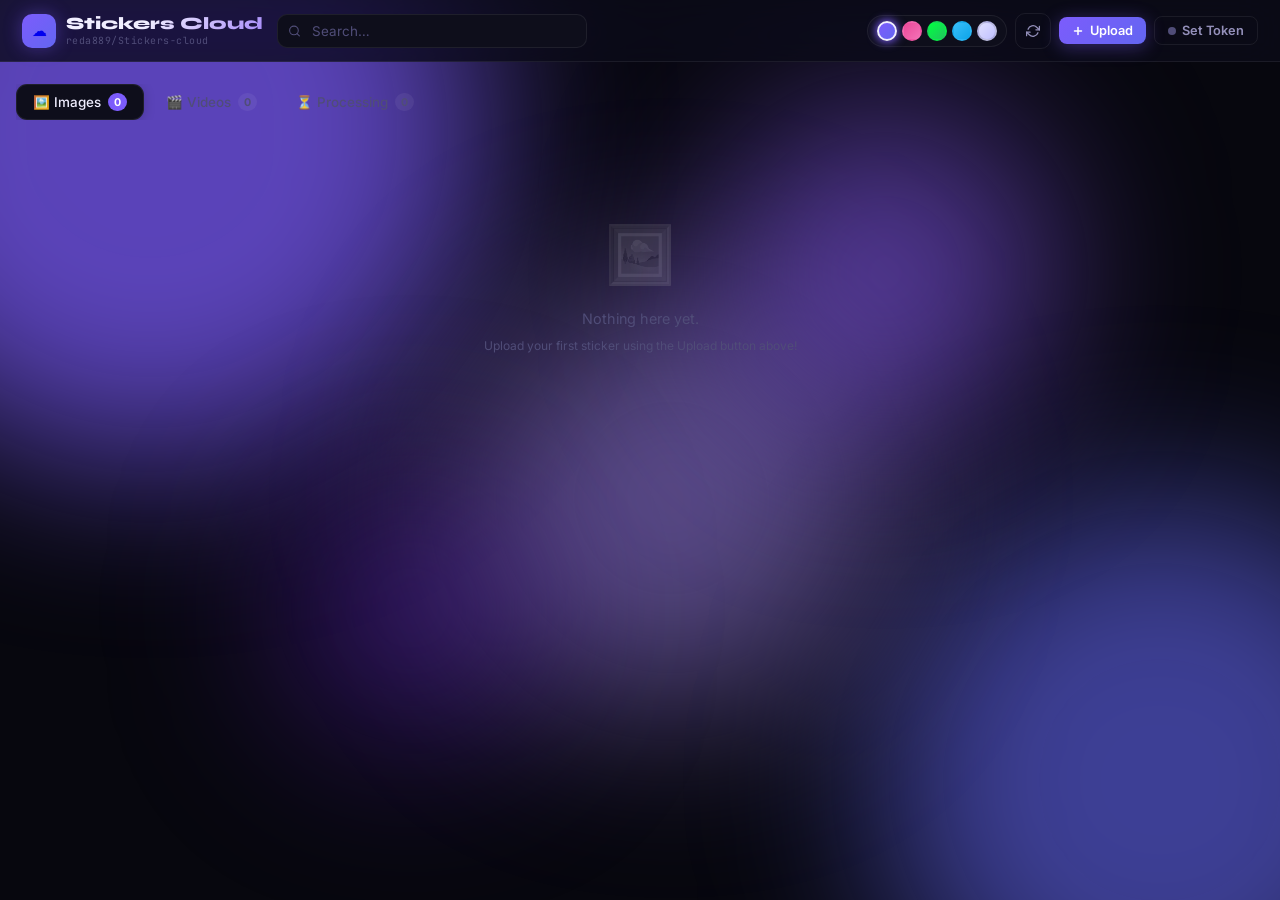
==== commit 66977c4a: "Add files via upload" ====
--- a/index.html
+++ b/index.html
@@ -4,821 +4,186 @@
 <meta charset="UTF-8"/>
 <meta name="viewport" content="width=device-width,initial-scale=1.0"/>
 <title>☁ Stickers Cloud</title>
-<link href="https://fonts.googleapis.com/css2?family=Inter:wght@400;500;600;700&family=JetBrains+Mono:wght@400;500&display=swap" rel="stylesheet"/>
-<style>
-*,*::before,*::after{box-sizing:border-box;margin:0;padding:0}
-:root{
-  --bg:#111318;--surf:#1a1d24;--card:#1e2029;--card2:#252830;
-  --accent:#6366f1;--adim:rgba(99,102,241,.12);--aglow:rgba(99,102,241,.25);
-  --amber:#f59e0b;--adim2:rgba(245,158,11,.10);
-  --t1:#f1f0ff;--t2:#8b88b0;--t3:#4a4870;
-  --ok:#34d399;--err:#f87171;
-  --bdr:rgba(255,255,255,.07);--bdrh:rgba(99,102,241,.35);
-  --ck1:#1a1d24;--ck2:#202330;
-  --r:12px;--ease:.18s ease;
-  --f:'Inter',sans-serif;--fm:'JetBrains Mono',monospace;
-}
-html{-webkit-font-smoothing:antialiased}
-body{background:var(--bg);color:var(--t1);font-family:var(--f);min-height:100vh;overflow-x:hidden}
-::-webkit-scrollbar{width:4px}::-webkit-scrollbar-track{background:var(--bg)}
-::-webkit-scrollbar-thumb{background:var(--card2);border-radius:2px}
-:focus-visible{outline:2px solid var(--accent);outline-offset:2px}
-@media(prefers-reduced-motion:reduce){*{animation-duration:.01ms!important;transition-duration:.01ms!important}}
+<link rel="preconnect" href="https://fonts.googleapis.com"/>
+<link rel="preconnect" href="https://fonts.gstatic.com" crossorigin/>
+<link href="https://fonts.googleapis.com/css2?family=Inter:wght@300;400;500;600;700;800&family=JetBrains+Mono:wght@400;500&family=Syne:wght@700;800&display=swap" rel="stylesheet"/>
+<link rel="stylesheet" href="style.css"/>
+</head>
+<body class="theme-dark">
 
-/* ── HEADER ── */
-.hdr{position:sticky;top:0;z-index:100;background:rgba(17,19,24,.9);backdrop-filter:blur(18px);-webkit-backdrop-filter:blur(18px);border-bottom:1px solid var(--bdr);height:56px;display:flex;align-items:center;gap:10px;padding:0 18px}
-.logo{display:flex;align-items:center;gap:8px;font-weight:700;font-size:1rem;color:var(--t1);flex-shrink:0;user-select:none}
-.logo-icon{width:29px;height:29px;background:linear-gradient(135deg,var(--accent),#8b5cf6);border-radius:7px;display:flex;align-items:center;justify-content:center;font-size:.85rem;box-shadow:0 0 12px var(--aglow)}
-.search-wrap{flex:1;max-width:320px;position:relative}
-.search-inp{width:100%;background:var(--surf);border:1px solid var(--bdr);border-radius:8px;color:var(--t1);font-family:var(--f);font-size:.85rem;padding:7px 11px 7px 34px;outline:none;transition:border-color var(--ease),box-shadow var(--ease)}
-.search-inp:focus{border-color:rgba(99,102,241,.4);box-shadow:0 0 0 3px var(--adim)}
-.search-inp::placeholder{color:var(--t3)}
-.search-ico{position:absolute;left:10px;top:50%;transform:translateY(-50%);color:var(--t3);pointer-events:none}
-.hdr-right{display:flex;align-items:center;gap:7px;margin-left:auto}
+<!-- Animated orbs -->
+<div class="orbs" aria-hidden="true">
+  <div class="orb orb-1"></div><div class="orb orb-2"></div>
+  <div class="orb orb-3"></div><div class="orb orb-4"></div>
+  <div class="orb orb-5"></div>
+</div>
 
-/* ── BUTTONS ── */
-.btn{display:inline-flex;align-items:center;justify-content:center;gap:5px;border:none;border-radius:8px;cursor:pointer;font-family:var(--f);font-weight:500;font-size:.84rem;padding:7px 13px;transition:all var(--ease);white-space:nowrap}
-.btn:disabled{opacity:.4;cursor:not-allowed;pointer-events:none}
-.btn-p{background:var(--accent);color:#fff}.btn-p:hover{background:#5254d0;box-shadow:0 4px 16px var(--aglow)}
-.btn-g{background:transparent;color:var(--t2);border:1px solid var(--bdr)}.btn-g:hover{background:var(--surf);color:var(--t1)}
-.btn-d{background:rgba(248,113,113,.08);color:var(--err);border:1px solid rgba(248,113,113,.18)}.btn-d:hover{background:rgba(248,113,113,.18)}
-.btn-sm{padding:5px 11px;font-size:.78rem}
-.btn-ico{width:32px;height:32px;padding:0;border-radius:8px}
-.tok-dot{width:7px;height:7px;border-radius:50%;background:var(--t3);flex-shrink:0}
-.tok-dot.ok{background:var(--ok);box-shadow:0 0 6px rgba(52,211,153,.5)}
-
-/* ── LAYOUT ── */
-.main{max-width:1300px;margin:0 auto;padding:18px 16px 70px}
-
-/* ── SETUP BANNER ── */
-.setup-bar{margin-bottom:14px;padding:11px 15px;background:rgba(245,158,11,.05);border:1px solid rgba(245,158,11,.18);border-radius:12px;display:flex;align-items:center;gap:12px;flex-wrap:wrap}
-.setup-bar.gone{display:none}
-.setup-text{flex:1;font-size:.8rem;color:var(--t2);line-height:1.5;min-width:180px}
-.setup-text strong{color:var(--amber)}
-.setup-actions{display:flex;gap:7px}
-
-/* ── TABS ── */
-.tabs{display:flex;gap:4px;margin-bottom:16px;overflow-x:auto;scrollbar-width:none;padding-bottom:1px}
-.tabs::-webkit-scrollbar{display:none}
-.tab{flex-shrink:0;display:flex;align-items:center;gap:5px;padding:6px 12px;border-radius:8px;border:1px solid transparent;background:transparent;color:var(--t3);cursor:pointer;font-family:var(--f);font-size:.83rem;font-weight:500;white-space:nowrap;transition:all var(--ease)}
-.tab:hover{color:var(--t2);background:var(--surf)}
-.tab.on{color:var(--t1);background:var(--surf);border-color:var(--bdr)}
-.tab-n{display:inline-flex;align-items:center;justify-content:center;min-width:17px;height:16px;padding:0 4px;border-radius:8px;font-size:.65rem;font-weight:700;background:rgba(255,255,255,.06)}
-.tab.on .tab-n{background:var(--accent);color:#fff}
-.tab.pend .tab-n{background:rgba(245,158,11,.22);color:var(--amber)}
-
-/* ── GRID ── */
-.grid{display:grid;grid-template-columns:repeat(auto-fill,minmax(155px,1fr));gap:9px}
-
-/* ── CARD ── */
-.card{position:relative;border-radius:var(--r);overflow:hidden;background:var(--card);border:1px solid var(--bdr);aspect-ratio:1;cursor:pointer;transition:transform var(--ease),box-shadow var(--ease),border-color var(--ease)}
-.card:hover{transform:scale(1.045);box-shadow:0 14px 40px rgba(0,0,0,.55);z-index:2}
-.card.vc{border-color:rgba(245,158,11,.13)}
-.card.vc:hover{border-color:rgba(245,158,11,.32);box-shadow:0 14px 40px rgba(0,0,0,.55),0 0 0 1px rgba(245,158,11,.2)}
-
-/* Transparent/checkered bg */
-.card-bg{position:absolute;inset:0;
-  background-image:linear-gradient(45deg,var(--ck2) 25%,transparent 25%),
-                   linear-gradient(-45deg,var(--ck2) 25%,transparent 25%),
-                   linear-gradient(45deg,transparent 75%,var(--ck2) 75%),
-                   linear-gradient(-45deg,transparent 75%,var(--ck2) 75%);
-  background-size:16px 16px;
-  background-position:0 0,0 8px,8px -8px,-8px 0;
-  background-color:var(--ck1)}
-
-.card img,.card video{position:absolute;inset:0;width:100%;height:100%;object-fit:contain;display:block}
-
-/* COPY overlay — center of card */
-.card-ov{position:absolute;inset:0;background:rgba(0,0,0,0);display:flex;flex-direction:column;align-items:center;justify-content:center;gap:7px;transition:background var(--ease);pointer-events:none}
-.card:hover .card-ov{background:rgba(0,0,0,.58);pointer-events:all}
-.copy-btn{display:flex;align-items:center;gap:6px;background:rgba(255,255,255,.1);backdrop-filter:blur(14px);border:1px solid rgba(255,255,255,.2);border-radius:8px;color:#fff;font-family:var(--f);font-size:.8rem;font-weight:600;padding:8px 15px;cursor:pointer;opacity:0;transform:translateY(8px) scale(.94);transition:opacity var(--ease),transform var(--ease),background var(--ease)}
-.card:hover .copy-btn{opacity:1;transform:translateY(0) scale(1)}
-.copy-btn:hover{background:rgba(255,255,255,.2)}
-.copy-btn.copied{background:rgba(52,211,153,.2);border-color:rgba(52,211,153,.4);color:var(--ok)}
-
-/* DELETE — top-left */
-.card-acts{position:absolute;top:6px;left:6px;display:flex;gap:4px;opacity:0;transform:translateY(-4px);transition:opacity var(--ease),transform var(--ease)}
-.card:hover .card-acts{opacity:1;transform:translateY(0)}
-.act-btn{width:26px;height:26px;border-radius:6px;border:1px solid rgba(255,255,255,.1);background:rgba(8,8,16,.88);backdrop-filter:blur(8px);color:rgba(255,255,255,.6);cursor:pointer;display:flex;align-items:center;justify-content:center;transition:all var(--ease)}
-.act-btn:hover{background:var(--err);border-color:var(--err);color:#fff}
-
-/* Video loop badge */
-.vid-loop{position:absolute;bottom:6px;right:6px;background:rgba(0,0,0,.78);backdrop-filter:blur(6px);border:1px solid rgba(245,158,11,.3);border-radius:5px;padding:1px 6px;font-size:.58rem;font-weight:700;color:var(--amber);font-family:var(--fm);letter-spacing:.06em;pointer-events:none}
-
-/* Filename */
-.card-nm{position:absolute;bottom:0;left:0;right:0;padding:22px 7px 7px;background:linear-gradient(transparent,rgba(0,0,0,.82));font-size:.63rem;font-family:var(--fm);color:rgba(255,255,255,.55);white-space:nowrap;overflow:hidden;text-overflow:ellipsis;opacity:0;transition:opacity var(--ease);pointer-events:none}
-.card:hover .card-nm{opacity:1}
-
-/* Touch */
-@media(hover:none){
-  .card-acts,.card-nm{opacity:1;transform:none}
-  .copy-btn{opacity:1;transform:none}
-  .card:hover .card-ov{background:rgba(0,0,0,.38)}
-  .vid-loop{opacity:1}
-}
-
-/* PROCESSING CARD */
-.proc-body{position:absolute;inset:0;display:flex;flex-direction:column;align-items:center;justify-content:center;gap:8px;padding:12px;background:var(--card)}
-.proc-spin{width:22px;height:22px;border:2px solid var(--bdr);border-top-color:var(--amber);border-radius:50%;animation:spin .8s linear infinite}
-.proc-ico{font-size:1.5rem;animation:pulse 2s ease-in-out infinite}
-@keyframes pulse{0%,100%{opacity:.3;transform:scale(1)}50%{opacity:.9;transform:scale(1.12)}}
-.proc-lbl{font-size:.65rem;font-family:var(--fm);color:var(--t3);text-align:center;line-height:1.5}
-
-/* EMPTY */
-.empty{grid-column:1/-1;text-align:center;padding:70px 20px;color:var(--t3)}
-.empty-ico{font-size:3rem;display:block;margin-bottom:16px;opacity:.22}
-.empty p{font-size:.88rem;line-height:1.75}
-
-/* SKELETON */
-.skel{border-radius:var(--r);aspect-ratio:1;background:linear-gradient(90deg,var(--card) 25%,var(--card2) 50%,var(--card) 75%);background-size:200% 100%;animation:shim 1.5s infinite}
-@keyframes shim{0%{background-position:200% 0}100%{background-position:-200% 0}}
-
-/* SPINNER */
-.spin{width:14px;height:14px;border:2px solid rgba(255,255,255,.15);border-top-color:currentColor;border-radius:50%;animation:spin .5s linear infinite;display:inline-block;flex-shrink:0}
-@keyframes spin{to{transform:rotate(360deg)}}
-
-/* ── UPLOAD DRAWER ── */
-.drw-bg{position:fixed;inset:0;z-index:500;background:rgba(0,0,0,.72);backdrop-filter:blur(10px);display:none;align-items:flex-end;justify-content:center}
-.drw-bg.open{display:flex}
-.drw{width:100%;max-width:580px;background:var(--surf);border:1px solid var(--bdr);border-radius:20px 20px 0 0;padding:20px 22px 34px;animation:slideUp .22s ease}
-@keyframes slideUp{from{transform:translateY(28px);opacity:0}to{transform:translateY(0);opacity:1}}
-.drw-handle{width:34px;height:3px;background:var(--bdr);border-radius:2px;margin:0 auto 17px}
-.drw-title{font-weight:600;font-size:.95rem;color:var(--t1);margin-bottom:13px}
-.drop-zone{position:relative;border:2px dashed var(--bdr);border-radius:12px;padding:30px 20px;text-align:center;cursor:pointer;background:var(--card);transition:border-color var(--ease),background var(--ease)}
-.drop-zone:hover,.drop-zone.over{border-color:var(--accent);background:var(--adim)}
-.drop-zone input{position:absolute;inset:0;opacity:0;cursor:pointer;width:100%;height:100%}
-.drop-ico{font-size:1.9rem;display:block;margin-bottom:7px}
-.drop-txt{font-size:.88rem;color:var(--t2);margin-bottom:4px}
-.drop-txt em{color:#a5b4fc;font-style:normal;font-weight:600}
-.drop-fmts{font-size:.73rem;color:var(--t3)}
-
-/* Preview */
-.prev-bar{display:none;align-items:center;gap:10px;margin-top:10px;padding:9px 11px;background:var(--card);border:1px solid var(--bdr);border-radius:9px}
-.prev-bar.show{display:flex}
-.prev-thumb{width:42px;height:42px;border-radius:7px;flex-shrink:0;background:var(--bg);display:flex;align-items:center;justify-content:center;font-size:1.3rem;overflow:hidden}
-.prev-thumb img{width:100%;height:100%;object-fit:cover}
-.prev-meta{flex:1;min-width:0}
-.prev-name{font-family:var(--fm);font-size:.78rem;white-space:nowrap;overflow:hidden;text-overflow:ellipsis;color:var(--t1)}
-.prev-size{font-size:.7rem;color:var(--t3);margin-top:2px}
-.route-pill{font-size:.67rem;font-weight:600;padding:2px 7px;border-radius:5px;flex-shrink:0}
-.rp-img{color:#67e8f9;background:rgba(103,232,249,.08);border:1px solid rgba(103,232,249,.2)}
-.rp-vid{color:var(--amber);background:var(--adim2);border:1px solid rgba(245,158,11,.22)}
-
-.vid-notice{margin-top:9px;padding:9px 12px;background:var(--adim2);border:1px solid rgba(245,158,11,.14);border-radius:8px;font-size:.77rem;color:#b88f00;line-height:1.55;display:none}
-.vid-notice.show{display:block}
-.up-msg{font-size:.8rem;padding:8px 11px;border-radius:8px;display:none;align-items:center;gap:7px;margin-top:9px}
-.up-msg.show{display:flex}
-.up-msg.ok{color:var(--ok);background:rgba(52,211,153,.08)}
-.up-msg.err{color:var(--err);background:rgba(248,113,113,.08)}
-.up-msg.loading{color:#a5b4fc;background:var(--adim)}
-.up-msg.warn{color:var(--amber);background:var(--adim2)}
-.up-acts{display:flex;gap:8px;margin-top:11px;align-items:center;flex-wrap:wrap}
-
-/* ── MODALS ── */
-.modal-bg{position:fixed;inset:0;z-index:600;background:rgba(0,0,0,.72);backdrop-filter:blur(10px);display:none;align-items:center;justify-content:center;padding:18px}
-.modal-bg.open{display:flex}
-.modal{background:var(--surf);border:1px solid var(--bdr);border-radius:18px;padding:24px 22px 20px;max-width:400px;width:100%;animation:popIn .2s ease}
-@keyframes popIn{from{opacity:0;transform:scale(.95)}to{opacity:1;transform:scale(1)}}
-.modal h2{font-size:.98rem;font-weight:600;color:var(--t1);margin-bottom:6px}
-.modal p{font-size:.81rem;color:var(--t2);line-height:1.55;margin-bottom:13px}
-.modal input[type=password]{width:100%;background:var(--card);border:1px solid var(--bdr);border-radius:8px;color:var(--t1);font-family:var(--fm);font-size:.8rem;padding:9px 11px;outline:none;margin-bottom:10px;transition:border-color var(--ease)}
-.modal input:focus{border-color:rgba(99,102,241,.5)}
-.modal input::placeholder{color:var(--t3)}
-.modal-btns{display:flex;gap:8px;justify-content:flex-end}
-.del-modal .del-ico{font-size:1.9rem;margin-bottom:9px}
-.del-modal .del-file{font-family:var(--fm);font-size:.73rem;color:var(--t3);word-break:break-all;margin-bottom:18px}
-
-/* ── LIGHTBOX ── */
-.lb{position:fixed;inset:0;z-index:800;background:rgba(0,0,0,.95);backdrop-filter:blur(22px);display:none;align-items:center;justify-content:center;padding:20px;cursor:zoom-out}
-.lb.open{display:flex}
-.lb-inn{position:relative;max-width:min(90vw,920px);max-height:90vh;cursor:default;animation:lbIn .2s ease}
-@keyframes lbIn{from{opacity:0;transform:scale(.92)}to{opacity:1;transform:scale(1)}}
-.lb-inn img,.lb-inn video{max-width:100%;max-height:90vh;object-fit:contain;border-radius:10px;display:block;box-shadow:0 30px 80px rgba(0,0,0,.7)}
-.lb-close{position:absolute;top:-13px;right:-13px;width:28px;height:28px;border-radius:50%;background:var(--surf);border:1px solid var(--bdr);color:var(--t2);cursor:pointer;display:flex;align-items:center;justify-content:center;font-size:.82rem;transition:all var(--ease)}
-.lb-close:hover{background:var(--err);color:#fff}
-.lb-nm{position:absolute;bottom:-25px;left:0;right:0;text-align:center;font-family:var(--fm);font-size:.68rem;color:var(--t3)}
-
-/* ── TOASTS ── */
-.toasts{position:fixed;top:16px;right:16px;z-index:9999;display:flex;flex-direction:column;gap:5px;pointer-events:none}
-.toast{display:flex;align-items:center;gap:8px;padding:10px 14px;border-radius:10px;font-size:.83rem;font-weight:500;max-width:270px;backdrop-filter:blur(18px);box-shadow:0 6px 22px rgba(0,0,0,.4);pointer-events:all;animation:tIn .24s ease both}
-@keyframes tIn{from{opacity:0;transform:translateX(10px)}to{opacity:1;transform:translateX(0)}}
-@keyframes tOut{to{opacity:0;transform:translateX(10px)}}
-.toast.out{animation:tOut .24s ease both}
-.t-ok{color:var(--ok);background:rgba(5,18,12,.94);border:1px solid rgba(52,211,153,.2)}
-.t-err{color:var(--err);background:rgba(18,5,5,.94);border:1px solid rgba(248,113,113,.2)}
-.t-info{color:#a5b4fc;background:rgba(5,5,18,.94);border:1px solid rgba(99,102,241,.2)}
-.t-warn{color:var(--amber);background:rgba(18,12,2,.94);border:1px solid rgba(245,158,11,.2)}
-
-/* ── RESPONSIVE ── */
-@media(max-width:600px){
-  .hdr{padding:0 13px;gap:7px}
-  .search-wrap{flex:1}
-  .main{padding:13px 11px 60px}
-  .grid{grid-template-columns:repeat(auto-fill,minmax(130px,1fr));gap:8px}
-  .logo span{display:none}
-}
-@media(max-width:380px){.grid{grid-template-columns:repeat(auto-fill,minmax(110px,1fr));gap:6px}}
-</style>
-</head>
-<body>
-
-<!-- TOASTS -->
-<div class="toasts" id="toasts"></div>
+<!-- Toasts -->
+<div class="toasts" id="toasts" role="status" aria-live="polite"></div>
 
 <!-- LIGHTBOX -->
-<div class="lb" id="lb">
-  <div class="lb-inn">
+<div class="overlay" id="lb" role="dialog" aria-modal="true">
+  <div class="lb-inner">
     <img id="lbImg" src="" alt="" style="display:none"/>
     <video id="lbVid" autoplay loop muted playsinline controls style="display:none"></video>
-    <button class="lb-close" id="lbClose">✕</button>
+    <button class="lb-close" id="lbClose" aria-label="Close">✕</button>
     <p class="lb-nm" id="lbNm"></p>
   </div>
 </div>
 
-<!-- DELETE MODAL -->
-<div class="modal-bg" id="delModal">
-  <div class="modal del-modal">
-    <div class="del-ico">🗑️</div>
-    <h2>Delete this file?</h2>
-    <p id="delDesc">This action cannot be undone.</p>
-    <p class="del-file" id="delFile"></p>
+<!-- NAME MODAL -->
+<div class="overlay" id="nameModal" role="dialog" aria-modal="true">
+  <div class="modal modal-name">
+    <div class="name-prev-row">
+      <div class="name-thumb" id="nameThumb"></div>
+      <div>
+        <span class="name-orig" id="nameOrig">filename.png</span>
+        <span class="name-fsz" id="nameFsz">—</span>
+      </div>
+    </div>
+    <h2 id="nameTitleEl">✏️ Name your sticker</h2>
+    <p>Give it a memorable name or press <strong>Continue</strong> to use the auto-generated one.</p>
+    <div class="name-inp-row">
+      <input type="text" id="nameInp" placeholder="my-cool-sticker" maxlength="60" autocomplete="off" spellcheck="false"/>
+      <span class="name-ext-lbl" id="nameExtLbl">.png</span>
+    </div>
+    <div class="name-auto-row">
+      <span class="name-auto-tag">Auto</span>
+      <span class="name-auto-val" id="nameAutoVal">sticker_1703123456</span>
+    </div>
     <div class="modal-btns">
-      <button class="btn btn-g btn-sm" id="delCancel">Cancel</button>
-      <button class="btn btn-d btn-sm" id="delConfirm">Delete</button>
+      <button class="btn btn-ghost btn-sm" id="nameCancel">Cancel</button>
+      <button class="btn btn-primary" id="nameContinue">Continue →</button>
     </div>
   </div>
 </div>
 
 <!-- TOKEN MODAL -->
-<div class="modal-bg" id="tokModal">
+<div class="overlay" id="tokModal" role="dialog" aria-modal="true">
   <div class="modal">
-    <h2>🔑 GitHub Token (PAT)</h2>
-    <p>Paste your Personal Access Token with <code style="font-family:var(--fm);font-size:.76rem;color:#a5b4fc;background:var(--adim);padding:1px 5px;border-radius:4px">repo</code> scope. Stored in this browser only — never sent anywhere else.</p>
+    <div class="modal-ico">🔑</div>
+    <h2>GitHub Token (PAT)</h2>
+    <p>Paste your Personal Access Token with <code>repo</code> scope. Stored in this browser only — never sent anywhere else.</p>
     <input type="password" id="tokInp" placeholder="ghp_xxxxxxxxxxxxxxxxxxxx" autocomplete="off" spellcheck="false"/>
     <div class="modal-btns">
-      <button class="btn btn-d btn-sm" id="tokClear">Clear</button>
-      <button class="btn btn-g btn-sm" id="tokCancel">Cancel</button>
-      <button class="btn btn-p btn-sm" id="tokSave">Save Token</button>
+      <button class="btn btn-danger btn-sm" id="tokClear">Clear</button>
+      <button class="btn btn-ghost btn-sm" id="tokCancel">Cancel</button>
+      <button class="btn btn-primary btn-sm" id="tokSave">Save Token</button>
+    </div>
+  </div>
+</div>
+
+<!-- DELETE MODAL -->
+<div class="overlay" id="delModal" role="dialog" aria-modal="true">
+  <div class="modal modal-del">
+    <div class="modal-ico">🗑️</div>
+    <h2>Delete this file?</h2>
+    <p id="delDesc">This action cannot be undone.</p>
+    <p class="del-file" id="delFile"></p>
+    <div class="modal-btns">
+      <button class="btn btn-ghost btn-sm" id="delCancel">Cancel</button>
+      <button class="btn btn-danger btn-sm" id="delConfirm">Delete</button>
     </div>
   </div>
 </div>
 
 <!-- UPLOAD DRAWER -->
 <div class="drw-bg" id="drwBg">
-  <div class="drw" id="drw">
+  <div class="drw" role="dialog" aria-modal="true" aria-label="Upload">
     <div class="drw-handle"></div>
     <p class="drw-title">Upload Sticker or Video</p>
     <div class="drop-zone" id="dropZone">
-      <input type="file" id="fileInp" accept="image/*,video/*"/>
+      <input type="file" id="fileInp" accept="image/*,video/*" aria-label="Choose file"/>
       <span class="drop-ico" id="dropIco">📎</span>
-      <p class="drop-txt">Drop here or <em>browse</em></p>
-      <p class="drop-fmts">PNG · JPG · WEBP · GIF · SVG &nbsp;|&nbsp; MP4 · MOV · WEBM · AVI</p>
+      <p class="drop-lbl">Drop here or <em>browse</em></p>
+      <div class="chips">
+        <span class="chip c-img">PNG</span><span class="chip c-img">JPG</span>
+        <span class="chip c-img">WEBP</span><span class="chip c-img">GIF</span>
+        <span class="chip c-img">SVG</span><span class="chip c-vid">MP4</span>
+        <span class="chip c-vid">MOV</span><span class="chip c-vid">WEBM</span>
+      </div>
     </div>
     <div class="prev-bar" id="prevBar">
       <div class="prev-thumb" id="prevThumb"></div>
       <div class="prev-meta">
-        <p class="prev-name" id="prevName">—</p>
-        <p class="prev-size" id="prevSize">—</p>
+        <p class="prev-nm" id="prevNm">—</p>
+        <p class="prev-sz" id="prevSz">—</p>
       </div>
       <span class="route-pill" id="routePill"></span>
-      <button class="btn btn-g btn-sm" id="clearFile" aria-label="Remove">✕</button>
+      <button class="btn btn-ghost btn-sm btn-ico" id="clearFile" aria-label="Remove">✕</button>
     </div>
-    <div class="vid-notice" id="vidNotice">
-      🤖 <strong style="color:var(--amber)">GitHub Actions</strong> will automatically convert this to a <strong>silent looping MP4</strong> and store it in <code style="font-family:var(--fm);font-size:.73rem">output/</code> — ready in ~1–2 minutes.
+    <div class="vid-note" id="vidNote">
+      🤖 <strong>GitHub Actions</strong> converts this to a <strong>silent looping MP4</strong> in <code>output/</code> within ~1–2 min.
     </div>
-    <div class="up-msg" id="upMsg"></div>
+    <div class="up-msg" id="upMsg" role="status"></div>
     <div class="up-acts">
-      <button class="btn btn-p" id="upBtn" disabled>
+      <button class="btn btn-primary" id="upBtn" disabled>
         <svg width="13" height="13" viewBox="0 0 24 24" fill="none" stroke="currentColor" stroke-width="2.5" stroke-linecap="round" stroke-linejoin="round" aria-hidden="true"><polyline points="16 16 12 12 8 16"/><line x1="12" y1="12" x2="12" y2="21"/><path d="M20.39 18.39A5 5 0 0 0 18 9h-1.26A8 8 0 1 0 3 16.3"/></svg>
         <span id="upLbl">Upload</span>
       </button>
-      <button class="btn btn-g btn-sm" id="cancelDrw">Cancel</button>
+      <button class="btn btn-ghost btn-sm" id="cancelDrw">Cancel</button>
     </div>
   </div>
 </div>
 
-<!-- ══ HEADER ══ -->
+<!-- HEADER -->
 <header class="hdr">
-  <div class="logo">
-    <div class="logo-icon">☁</div>
-    <span>Stickers Cloud</span>
-  </div>
+  <a class="logo" href="#" aria-label="Stickers Cloud home">
+    <div class="logo-mark">☁</div>
+    <div>
+      <span class="logo-name">Stickers Cloud</span>
+      <span class="logo-sub" id="logoSub">reda889/Stickers-cloud</span>
+    </div>
+  </a>
 
   <div class="search-wrap">
     <svg class="search-ico" width="13" height="13" viewBox="0 0 24 24" fill="none" stroke="currentColor" stroke-width="2" stroke-linecap="round" stroke-linejoin="round" aria-hidden="true"><circle cx="11" cy="11" r="8"/><line x1="21" y1="21" x2="16.65" y2="16.65"/></svg>
-    <input class="search-inp" id="searchInp" type="text" placeholder="Search stickers…" autocomplete="off" aria-label="Search"/>
+    <input class="search-inp" id="searchInp" type="text" placeholder="Search…" autocomplete="off" aria-label="Search"/>
   </div>
 
   <div class="hdr-right">
-    <button class="btn btn-g btn-ico" id="refreshBtn" title="Refresh gallery" aria-label="Refresh">
+    <div class="theme-sw" role="group" aria-label="Select theme">
+      <button class="th-btn th-dark active" data-theme="dark"   title="Dark"></button>
+      <button class="th-btn th-sakura"      data-theme="sakura" title="Sakura 🌸"></button>
+      <button class="th-btn th-neon"        data-theme="neon"   title="Neon 💚"></button>
+      <button class="th-btn th-blue"        data-theme="blue"   title="Ocean 🌊"></button>
+      <button class="th-btn th-light"       data-theme="light"  title="Light ☀️"></button>
+    </div>
+    <button class="btn btn-ghost btn-ico" id="refreshBtn" title="Refresh" aria-label="Refresh">
       <svg width="14" height="14" viewBox="0 0 24 24" fill="none" stroke="currentColor" stroke-width="2.2" stroke-linecap="round" stroke-linejoin="round" aria-hidden="true"><polyline points="23 4 23 10 17 10"/><polyline points="1 20 1 14 7 14"/><path d="M3.51 9a9 9 0 0 1 14.85-3.36L23 10M1 14l4.64 4.36A9 9 0 0 0 20.49 15"/></svg>
     </button>
-    <button class="btn btn-p btn-sm" id="openUpBtn">
-      <svg width="12" height="12" viewBox="0 0 24 24" fill="none" stroke="currentColor" stroke-width="2.8" stroke-linecap="round" stroke-linejoin="round" aria-hidden="true"><line x1="12" y1="5" x2="12" y2="19"/><line x1="5" y1="12" x2="19" y2="12"/></svg>
+    <button class="btn btn-primary btn-sm" id="openUpBtn">
+      <svg width="12" height="12" viewBox="0 0 24 24" fill="none" stroke="currentColor" stroke-width="3" stroke-linecap="round" stroke-linejoin="round" aria-hidden="true"><line x1="12" y1="5" x2="12" y2="19"/><line x1="5" y1="12" x2="19" y2="12"/></svg>
       Upload
     </button>
-    <button class="btn btn-g btn-sm" id="openTokBtn" style="gap:6px">
-      <div class="tok-dot" id="tokDot"></div>
+    <button class="btn btn-ghost btn-sm tok-btn" id="openTokBtn">
+      <span class="tok-dot" id="tokDot"></span>
       <span id="tokLbl">Token</span>
     </button>
   </div>
 </header>
 
-<!-- ══ MAIN ══ -->
-<div class="main">
-
-  <!-- Setup banner -->
+<!-- MAIN -->
+<main class="main">
   <div class="setup-bar gone" id="setupBar">
-    <div class="setup-text"><strong>⚡ Install Workflow</strong> — GitHub Actions needs to be set up once to auto-process videos into silent looping MP4s.</div>
-    <div class="setup-actions">
-      <button class="btn btn-sm" id="installBtn" style="background:var(--amber);color:#000;font-weight:700">Install</button>
-      <button class="btn btn-g btn-sm" id="dismissSetup">✕</button>
+    <div class="setup-txt">
+      <strong>⚡ Install Workflow</strong> — Set up GitHub Actions once to auto-convert videos to silent looping MP4s.
+    </div>
+    <div class="setup-acts">
+      <button class="btn btn-sm btn-amber" id="installBtn">Install</button>
+      <button class="btn btn-ghost btn-sm" id="dismissSetup">✕</button>
     </div>
   </div>
 
-  <!-- Tabs -->
-  <div class="tabs" role="tablist">
+  <nav class="tabs" role="tablist">
     <button class="tab on" data-tab="images" role="tab" aria-selected="true">🖼️ Images <span class="tab-n" id="cnt-img">–</span></button>
     <button class="tab" data-tab="videos" role="tab" aria-selected="false">🎬 Videos <span class="tab-n" id="cnt-vid">–</span></button>
     <button class="tab" data-tab="pending" role="tab" aria-selected="false">⏳ Processing <span class="tab-n" id="cnt-pend">–</span></button>
-  </div>
+  </nav>
 
-  <!-- Grid -->
-  <div class="grid" id="grid" role="list" aria-live="polite"></div>
+  <div class="grid" id="grid" role="list" aria-label="Media gallery"></div>
+</main>
 
-</div><!-- /main -->
-
-<script>
-/* ═══════════════════════════════════════════════════════════
-   CONFIG
-═══════════════════════════════════════════════════════════ */
-var CFG={owner:'reda889',repo:'Stickers-cloud',imgDir:'images/',inDir:'input/',outDir:'output/'};
-var API='https://api.github.com';
-var LS_KEY='sc_gh_pat';
-
-/** Build GitHub Pages URL from a repository file path.
- *  This is CRITICAL — raw.githubusercontent.com does not support HTTP range
- *  requests, so <video> cannot stream from it. GitHub Pages does. */
-function pgURL(filePath){
-  return 'https://'+CFG.owner+'.github.io/'+CFG.repo+'/'+filePath;
-}
-
-/* ═══════════════════════════════════════════════════════════
-   STATE
-═══════════════════════════════════════════════════════════ */
-var selFile=null,selVid=false,pendDel=null,defBranch=null,activeTab='images';
-var cache={images:[],videos:[],pending:[]};
-
-/* ═══════════════════════════════════════════════════════════
-   DOM
-═══════════════════════════════════════════════════════════ */
-var $=function(id){return document.getElementById(id);};
-var grid=$('grid'),searchInp=$('searchInp'),refreshBtn=$('refreshBtn');
-var openUpBtn=$('openUpBtn'),openTokBtn=$('openTokBtn'),tokDot=$('tokDot'),tokLbl=$('tokLbl');
-var drwBg=$('drwBg'),dropZone=$('dropZone'),fileInp=$('fileInp');
-var prevBar=$('prevBar'),prevThumb=$('prevThumb'),prevName=$('prevName'),prevSize=$('prevSize'),routePill=$('routePill');
-var clearFile=$('clearFile'),vidNotice=$('vidNotice'),upMsg=$('upMsg'),upBtn=$('upBtn'),upLbl=$('upLbl'),cancelDrw=$('cancelDrw');
-var tokModal=$('tokModal'),tokInp=$('tokInp'),tokSave=$('tokSave'),tokCancel=$('tokCancel'),tokClear=$('tokClear');
-var setupBar=$('setupBar'),installBtn=$('installBtn'),dismissSetup=$('dismissSetup');
-var lb=$('lb'),lbImg=$('lbImg'),lbVid=$('lbVid'),lbClose=$('lbClose'),lbNm=$('lbNm');
-var delModal=$('delModal'),delDesc=$('delDesc'),delFile=$('delFile'),delCancel=$('delCancel'),delConfirm=$('delConfirm');
-
-/* ═══════════════════════════════════════════════════════════
-   UTILS
-═══════════════════════════════════════════════════════════ */
-function esc(s){var d=document.createElement('div');d.textContent=String(s);return d.innerHTML;}
-function fmtB(b){if(b<1024)return b+' B';if(b<1048576)return (b/1024).toFixed(1)+' KB';return (b/1048576).toFixed(2)+' MB';}
-function isImgF(n){return /\.(png|jpe?g|gif|webp|svg|bmp|avif|ico|tiff?)$/i.test(n);}
-function isVidF(n){return /\.(mp4|webm|mov|avi|mkv|m4v|ogv|3gp|wmv|ts)$/i.test(n);}
-
-/* ═══════════════════════════════════════════════════════════
-   TOKEN
-═══════════════════════════════════════════════════════════ */
-function getTok(){return localStorage.getItem(LS_KEY)||'';}
-function setTok(v){if(v)localStorage.setItem(LS_KEY,v);else localStorage.removeItem(LS_KEY);}
-function syncTokUI(){var h=!!getTok();tokDot.className='tok-dot'+(h?' ok':'');tokLbl.textContent=h?'Token ✓':'Set Token';}
-
-openTokBtn.addEventListener('click',function(){tokInp.value='';tokModal.classList.add('open');setTimeout(function(){tokInp.focus();},50);});
-tokCancel.addEventListener('click',function(){tokModal.classList.remove('open');});
-tokModal.addEventListener('click',function(e){if(e.target===tokModal)tokModal.classList.remove('open');});
-tokInp.addEventListener('keydown',function(e){if(e.key==='Enter')tokSave.click();});
-tokSave.addEventListener('click',function(){
-  var v=tokInp.value.trim();if(!v){toast('Paste your PAT first.','err');return;}
-  setTok(v);syncTokUI();tokModal.classList.remove('open');
-  toast('Token saved.','ok');fetchAll();checkWF();
-});
-tokClear.addEventListener('click',function(){setTok('');syncTokUI();tokModal.classList.remove('open');toast('Token cleared.','info');});
-
-/* ═══════════════════════════════════════════════════════════
-   API HELPERS
-═══════════════════════════════════════════════════════════ */
-function authH(tk){return{'Authorization':'Bearer '+tk,'Content-Type':'application/json','X-GitHub-Api-Version':'2022-11-28'};}
-function pubH(){return{'X-GitHub-Api-Version':'2022-11-28'};}
-function apiH(){var tk=getTok();return tk?authH(tk):pubH();}
-function apiHnoContent(){var tk=getTok();var h={'X-GitHub-Api-Version':'2022-11-28'};if(tk)h['Authorization']='Bearer '+tk;return h;}
-
-async function getBranch(){
-  if(defBranch)return defBranch;
-  try{var r=await fetch(API+'/repos/'+CFG.owner+'/'+CFG.repo,{headers:apiHnoContent()});if(r.ok){var d=await r.json();defBranch=d.default_branch||'main';return defBranch;}}catch(e){}
-  defBranch='main';return defBranch;
-}
-
-/* ═══════════════════════════════════════════════════════════
-   UPLOAD DRAWER
-═══════════════════════════════════════════════════════════ */
-openUpBtn.addEventListener('click',openDrw);
-cancelDrw.addEventListener('click',closeDrw);
-drwBg.addEventListener('click',function(e){if(e.target===drwBg)closeDrw();});
-function openDrw(){drwBg.classList.add('open');}
-function closeDrw(){drwBg.classList.remove('open');resetUp();}
-
-function handleFile(file){
-  if(!file)return;
-  var vid=file.type.startsWith('video/')||isVidF(file.name);
-  var img=file.type.startsWith('image/')||isImgF(file.name);
-  if(!vid&&!img){toast('Pick an image or video file.','err');return;}
-  if(file.size>90*1024*1024){toast('File >90 MB — GitHub API limit.','warn');return;}
-  selFile=file;selVid=vid;
-  /* Thumb */
-  prevThumb.innerHTML='';
-  if(img){var i=new Image();i.className='';i.style='width:100%;height:100%;object-fit:cover';var r=new FileReader();r.onload=function(e){i.src=e.target.result;};r.readAsDataURL(file);prevThumb.appendChild(i);}
-  else{prevThumb.textContent='🎬';}
-  prevName.textContent=file.name;
-  prevSize.textContent=fmtB(file.size);
-  routePill.textContent=vid?'→ input/':'→ images/';
-  routePill.className='route-pill '+(vid?'rp-vid':'rp-img');
-  vidNotice.className='vid-notice'+(vid?' show':'');
-  upLbl.textContent=vid?'Upload Video':'Upload Image';
-  prevBar.classList.add('show');
-  upBtn.disabled=false;
-  setMsg('','');
-}
-
-fileInp.addEventListener('change',function(e){handleFile(e.target.files[0]);});
-clearFile.addEventListener('click',resetUp);
-['dragenter','dragover'].forEach(function(ev){dropZone.addEventListener(ev,function(e){e.preventDefault();dropZone.classList.add('over');});});
-['dragleave','drop'].forEach(function(ev){dropZone.addEventListener(ev,function(e){e.preventDefault();dropZone.classList.remove('over');});});
-dropZone.addEventListener('drop',function(e){handleFile(e.dataTransfer.files[0]);});
-
-function resetUp(){
-  selFile=null;selVid=false;fileInp.value='';
-  prevBar.classList.remove('show');prevThumb.innerHTML='';
-  vidNotice.className='vid-notice';upBtn.disabled=true;upLbl.textContent='Upload';setMsg('','');
-}
-function setMsg(txt,type){
-  if(!txt){upMsg.className='up-msg';upMsg.innerHTML='';return;}
-  upMsg.className='up-msg show '+type;
-  upMsg.innerHTML=type==='loading'?'<span class="spin"></span><span>'+esc(txt)+'</span>':esc(txt);
-}
-
-/* ═══════════════════════════════════════════════════════════
-   UPLOAD
-═══════════════════════════════════════════════════════════ */
-upBtn.addEventListener('click',doUpload);
-
-async function doUpload(){
-  var tk=getTok();if(!tk){toast('Set your GitHub Token first.','err');openTokBtn.click();return;}
-  if(!selFile){toast('No file selected.','err');return;}
-  var branch=await getBranch();
-  var ext=selFile.name.split('.').pop().toLowerCase();
-  var name=(selVid?'vid_':'img_')+Date.now()+'.'+ext;
-  var folder=selVid?CFG.inDir:CFG.imgDir;
-  var url=API+'/repos/'+CFG.owner+'/'+CFG.repo+'/contents/'+folder+name;
-  var b64=await toB64(selFile);
-  upBtn.disabled=true;
-  upBtn.innerHTML='<span class="spin"></span>';
-  setMsg(selVid?'Uploading video to input/…':'Uploading image…','loading');
-  try{
-    var res=await fetch(url,{method:'PUT',headers:authH(tk),body:JSON.stringify({message:'Upload '+name,content:b64,branch:branch})});
-    var data=await res.json();
-    if(res.ok){
-      if(selVid){
-        setMsg('✓ Video uploaded — GitHub Actions is processing it…','warn');
-        toast('🎬 Video queued! Check 🎬 Videos tab in ~1-2 min.','warn',6000);
-        resetUp();
-      } else {
-        setMsg('✓ Uploaded! Refreshing…','ok');
-        toast(name+' uploaded!','ok');
-        resetUp();
-        setTimeout(function(){closeDrw();fetchAll();},2200);
-      }
-    } else {
-      setMsg('Failed: '+(data.message||'Unknown'),'err');
-      toast('Upload failed: '+(data.message||'?'),'err');
-    }
-  }catch(err){setMsg('Network error.','err');toast('Network error.','err');}
-  finally{
-    upBtn.disabled=false;
-    upBtn.innerHTML='<svg width="13" height="13" viewBox="0 0 24 24" fill="none" stroke="currentColor" stroke-width="2.5" stroke-linecap="round" stroke-linejoin="round"><polyline points="16 16 12 12 8 16"/><line x1="12" y1="12" x2="12" y2="21"/><path d="M20.39 18.39A5 5 0 0 0 18 9h-1.26A8 8 0 1 0 3 16.3"/></svg><span id="upLbl">'+esc(upLbl.textContent)+'</span>';
-    upLbl=$('upLbl');
-  }
-}
-
-function toB64(file){
-  return new Promise(function(res,rej){
-    var r=new FileReader();
-    r.onload=function(e){res(e.target.result.split(',')[1]);};
-    r.onerror=function(){rej(new Error('FileReader failed'));};
-    r.readAsDataURL(file);
-  });
-}
-
-/* ═══════════════════════════════════════════════════════════
-   WORKFLOW INSTALLER
-═══════════════════════════════════════════════════════════ */
-var WF_PATH='.github/workflows/process-video.yml';
-
-function getWFYAML(){
-  // Note: uses single-quotes around shell variables to avoid JS escaping issues
-  return 'name: Process Videos with FFmpeg\n\non:\n  push:\n    branches: [main]\n    paths: ["input/**"]\n\njobs:\n  process:\n    runs-on: ubuntu-latest\n    permissions:\n      contents: write\n    steps:\n      - uses: actions/checkout@v4\n\n      - name: Convert new videos to silent looping MP4\n        run: |\n          mkdir -p output\n          for file in input/*; do\n            [ -f "$file" ] || continue\n            fn=$(basename -- "$file")\n            [ "$fn" = ".gitkeep" ] && continue\n            base="${fn%.*}"\n            out="output/${base}.mp4"\n            if [ -f "$out" ]; then\n              echo "skip: $fn"\n              continue\n            fi\n            echo "processing: $fn"\n            ffmpeg -i "$file" \\\n              -an \\\n              -c:v libx264 \\\n              -preset slow \\\n              -crf 23 \\\n              -movflags +faststart \\\n              -pix_fmt yuv420p \\\n              -vf "scale=trunc(iw/2)*2:trunc(ih/2)*2" \\\n              "$out" && echo "done: $out"\n          done\n\n      - name: Commit processed videos\n        env:\n          GITHUB_TOKEN: ${{ secrets.GITHUB_TOKEN }}\n        run: |\n          git config user.name "github-actions[bot]"\n          git config user.email "github-actions[bot]@users.noreply.github.com"\n          git add output/\n          if git diff --staged --quiet; then\n            echo "nothing new"\n          else\n            git commit -m "Auto-process videos [skip ci]"\n            git push\n          fi\n';
-}
-
-function strToB64(str){var bytes=new TextEncoder().encode(str);var bin='';bytes.forEach(function(b){bin+=String.fromCharCode(b);});return btoa(bin);}
-
-async function checkWF(){
-  var tk=getTok();if(!tk)return;
-  var b=await getBranch();
-  try{
-    var r=await fetch(API+'/repos/'+CFG.owner+'/'+CFG.repo+'/contents/'+encodeURIComponent(WF_PATH)+'?ref='+b+'&_='+Date.now(),{headers:apiHnoContent()});
-    if(r.ok)setupBar.classList.add('gone');else setupBar.classList.remove('gone');
-  }catch(e){}
-}
-
-installBtn.addEventListener('click',async function(){
-  var tk=getTok();if(!tk){toast('Set your Token first.','err');openTokBtn.click();return;}
-  var b=await getBranch();
-  var orig=installBtn.innerHTML;installBtn.disabled=true;installBtn.innerHTML='<span class="spin" style="width:11px;height:11px;border-width:2px"></span>';
-  /* Create folder placeholders */
-  for(var fp of [CFG.inDir+'.gitkeep',CFG.outDir+'.gitkeep']){
-    var fu=API+'/repos/'+CFG.owner+'/'+CFG.repo+'/contents/'+fp;
-    var fc=await fetch(fu+'?ref='+b,{headers:apiHnoContent()}).catch(function(){return null;});
-    if(!fc||!fc.ok) await fetch(fu,{method:'PUT',headers:authH(tk),body:JSON.stringify({message:'Init folder',content:strToB64(''),branch:b})}).catch(function(){});
-  }
-  /* Create workflow file */
-  var wr=await fetch(API+'/repos/'+CFG.owner+'/'+CFG.repo+'/contents/'+encodeURIComponent(WF_PATH),{
-    method:'PUT',headers:authH(tk),
-    body:JSON.stringify({message:'Add video processing workflow',content:strToB64(getWFYAML()),branch:b})
-  }).catch(function(){return null;});
-  if(wr&&wr.ok){toast('✓ Workflow installed! Videos will now auto-process.','ok',6000);setupBar.classList.add('gone');}
-  else{var d=wr?await wr.json().catch(function(){return{};}):{message:'Network error'};toast('Install failed: '+(d.message||'?'),'err');}
-  installBtn.disabled=false;installBtn.innerHTML=orig;
-});
-dismissSetup.addEventListener('click',function(){setupBar.classList.add('gone');});
-
-/* ═══════════════════════════════════════════════════════════
-   FETCH ALL
-═══════════════════════════════════════════════════════════ */
-refreshBtn.addEventListener('click',function(){fetchAll();toast('Refreshed.','info',2000);});
-
-async function fetchAll(){
-  var b=await getBranch();
-  var ts='&_='+Date.now();
-  var h=apiHnoContent();
-  var origBtn=refreshBtn.innerHTML;
-  refreshBtn.disabled=true;
-  refreshBtn.innerHTML='<span class="spin" style="width:13px;height:13px;border-width:2px"></span>';
-  showSkels(16);
-
-  async function fetchDir(dir){
-    var clean=dir.replace(/\/$/,'');
-    var url=API+'/repos/'+CFG.owner+'/'+CFG.repo+'/contents/'+clean+'?ref='+b+ts;
-    try{var r=await fetch(url,{headers:h});if(!r.ok)return[];var d=await r.json();return Array.isArray(d)?d:[];}catch(e){return[];}
-  }
-
-  var res=await Promise.all([fetchDir(CFG.imgDir),fetchDir(CFG.outDir),fetchDir(CFG.inDir)]);
-  var rawImg=res[0],rawOut=res[1],rawIn=res[2];
-
-  /* Images — use GitHub Pages URL for display */
-  cache.images=rawImg
-    .filter(function(f){return f.type==='file'&&isImgF(f.name)&&f.name!=='.gitkeep';})
-    .map(function(f){return{name:f.name,path:f.path,sha:f.sha,src:pgURL(f.path),folder:CFG.imgDir,type:'image'};});
-
-  /* Processed videos — MUST use GitHub Pages URL; raw.githubusercontent.com
-     cannot stream video (no HTTP range request support).                     */
-  cache.videos=rawOut
-    .filter(function(f){return f.type==='file'&&(isVidF(f.name)||f.name.endsWith('.mp4'))&&f.name!=='.gitkeep';})
-    .map(function(f){return{name:f.name,path:f.path,sha:f.sha,src:pgURL(f.path),folder:CFG.outDir,type:'video'};});
-
-  /* Pending = in input/ but no matching file in output/ yet */
-  var outNames=new Set(cache.videos.map(function(v){return v.name.replace(/\.[^.]+$/,'');}));
-  cache.pending=rawIn
-    .filter(function(f){return f.type==='file'&&isVidF(f.name)&&f.name!=='.gitkeep'&&!outNames.has(f.name.replace(/\.[^.]+$/,''));})
-    .map(function(f){return{name:f.name,path:f.path};});
-
-  $('cnt-img').textContent=cache.images.length;
-  $('cnt-vid').textContent=cache.videos.length;
-  $('cnt-pend').textContent=cache.pending.length;
-  var pendTab=document.querySelector('[data-tab="pending"]');
-  if(cache.pending.length>0)pendTab.classList.add('pend');else pendTab.classList.remove('pend');
-
-  renderTab();
-  refreshBtn.disabled=false;refreshBtn.innerHTML=origBtn;
-}
-
-/* ═══════════════════════════════════════════════════════════
-   TABS
-═══════════════════════════════════════════════════════════ */
-document.querySelectorAll('.tab').forEach(function(btn){
-  btn.addEventListener('click',function(){
-    activeTab=btn.dataset.tab;
-    document.querySelectorAll('.tab').forEach(function(b){b.classList.toggle('on',b===btn);b.setAttribute('aria-selected',b===btn?'true':'false');});
-    renderTab();
-    searchInp.value='';
-  });
-});
-function renderTab(){
-  if(activeTab==='images')renderItems(cache.images,'images');
-  else if(activeTab==='videos')renderItems(cache.videos,'videos');
-  else renderPending();
-}
-
-/* ═══════════════════════════════════════════════════════════
-   SEARCH
-═══════════════════════════════════════════════════════════ */
-searchInp.addEventListener('input',function(){
-  var q=searchInp.value.trim().toLowerCase();
-  var src=activeTab==='images'?cache.images:activeTab==='videos'?cache.videos:[];
-  renderItems(q?src.filter(function(i){return i.name.toLowerCase().includes(q);}):src,activeTab);
-});
-
-/* ═══════════════════════════════════════════════════════════
-   RENDER
-═══════════════════════════════════════════════════════════ */
-/* IntersectionObserver — only play videos in viewport */
-var vidObs=new IntersectionObserver(function(entries){
-  entries.forEach(function(en){
-    var v=en.target;
-    if(en.isIntersecting)v.play().catch(function(){});
-    else v.pause();
-  });
-},{threshold:0.1});
-
-function showSkels(n){grid.innerHTML=Array(n).fill('<div class="skel" role="presentation"></div>').join('');}
-
-function renderItems(items,tab){
-  grid.innerHTML='';
-  if(!items.length){
-    var msg=tab==='images'?'Upload your first sticker above!':
-            tab==='videos'?(cache.pending.length?'Videos are processing — check ⏳ tab…':'Upload a video — GitHub Actions converts it automatically.'):'';
-    grid.innerHTML='<div class="empty"><span class="empty-ico">'+(tab==='images'?'🖼️':'🎬')+'</span><p>Nothing here yet.<br><small style="color:var(--t3)">'+esc(msg)+'</small></p></div>';
-    return;
-  }
-  items.forEach(function(item){grid.appendChild(makeCard(item));});
-}
-
-function renderPending(){
-  grid.innerHTML='';
-  if(!cache.pending.length){
-    grid.innerHTML='<div class="empty"><span class="empty-ico">✅</span><p>All videos processed!</p></div>';
-    return;
-  }
-  cache.pending.forEach(function(item){
-    var c=document.createElement('div');c.className='card';c.setAttribute('role','listitem');
-    c.innerHTML='<div class="card-bg"></div><div class="proc-body"><div class="proc-spin"></div><div class="proc-ico">🎬</div><p class="proc-lbl">Processing…<br>'+esc(item.name)+'</p></div>';
-    grid.appendChild(c);
-  });
-}
-
-/* ═══════════════════════════════════════════════════════════
-   MAKE CARD
-═══════════════════════════════════════════════════════════ */
-var COPY_SVG='<svg width="12" height="12" viewBox="0 0 24 24" fill="none" stroke="currentColor" stroke-width="2.5" stroke-linecap="round" stroke-linejoin="round"><rect x="9" y="9" width="13" height="13" rx="2"/><path d="M5 15H4a2 2 0 0 1-2-2V4a2 2 0 0 1 2-2h9a2 2 0 0 1 2 2v1"/></svg>';
-var DEL_SVG='<svg width="11" height="11" viewBox="0 0 24 24" fill="none" stroke="currentColor" stroke-width="2.5" stroke-linecap="round" stroke-linejoin="round"><polyline points="3 6 5 6 21 6"/><path d="M19 6l-1 14a2 2 0 0 1-2 2H8a2 2 0 0 1-2-2L5 6"/></svg>';
-var TICK_SVG='<svg width="12" height="12" viewBox="0 0 24 24" fill="none" stroke="currentColor" stroke-width="3" stroke-linecap="round" stroke-linejoin="round"><polyline points="20 6 9 17 4 12"/></svg>';
-
-function makeCard(item){
-  var isV=(item.type==='video');
-  var c=document.createElement('div');
-  c.className='card'+(isV?' vc':'');
-  c.setAttribute('role','listitem');
-  c.setAttribute('aria-label',item.name);
-
-  /* Media — GitHub Pages URL so video streaming works */
-  var mediaHTML=isV
-    ?'<video src="'+esc(item.src)+'" loop muted autoplay playsinline preload="auto"></video>'
-    :'<img src="'+esc(item.src)+'" alt="'+esc(item.name)+'" loading="lazy" decoding="async"/>';
-
-  c.innerHTML=
-    '<div class="card-bg"></div>'+
-    mediaHTML+
-    /* Copy overlay (center) */
-    '<div class="card-ov"><button class="copy-btn" data-url="'+esc(item.src)+'">'+COPY_SVG+' Copy Link</button></div>'+
-    /* Delete (top-left) */
-    '<div class="card-acts"><button class="act-btn" data-n="'+esc(item.name)+'" data-sha="'+esc(item.sha)+'" data-folder="'+esc(item.folder)+'" data-vid="'+isV+'" title="Delete">'+DEL_SVG+'</button></div>'+
-    /* Loop badge for videos */
-    (isV?'<div class="vid-loop">LOOP</div>':'')+
-    /* Filename on hover */
-    '<div class="card-nm">'+esc(item.name)+'</div>';
-
-  /* IntersectionObserver for video playback management */
-  if(isV){
-    var vid=c.querySelector('video');
-    vidObs.observe(vid);
-  }
-
-  /* Lightbox on card click */
-  c.addEventListener('click',function(e){
-    if(e.target.closest('.copy-btn')||e.target.closest('.act-btn'))return;
-    openLB(item.src,item.name,isV);
-  });
-
-  /* Copy */
-  c.querySelector('.copy-btn').addEventListener('click',function(e){
-    e.stopPropagation();
-    copyURL(e.currentTarget.dataset.url,e.currentTarget);
-  });
-
-  /* Delete */
-  c.querySelector('.act-btn').addEventListener('click',function(e){
-    e.stopPropagation();
-    var b=e.currentTarget;
-    openDel(b.dataset.n,b.dataset.sha,b.dataset.folder,b.dataset.vid==='true');
-  });
-
-  return c;
-}
-
-/* ═══════════════════════════════════════════════════════════
-   COPY URL
-═══════════════════════════════════════════════════════════ */
-function copyURL(url,btn){
-  var orig=btn.innerHTML;
-  function done(){btn.innerHTML=TICK_SVG+' Copied!';btn.classList.add('copied');toast('Link copied to clipboard!','ok');setTimeout(function(){btn.innerHTML=orig;btn.classList.remove('copied');},2200);}
-  if(navigator.clipboard){navigator.clipboard.writeText(url).then(done).catch(function(){fb(url,done);});}
-  else fb(url,done);
-}
-function fb(url,cb){
-  try{var t=Object.assign(document.createElement('textarea'),{value:url,style:'position:fixed;opacity:0'});document.body.appendChild(t);t.select();document.execCommand('copy');document.body.removeChild(t);cb();}
-  catch(e){toast('Copy failed.','err');}
-}
-
-/* ═══════════════════════════════════════════════════════════
-   DELETE
-═══════════════════════════════════════════════════════════ */
-function openDel(name,sha,folder,vid){
-  pendDel={name:name,sha:sha,folder:folder};
-  delDesc.textContent=vid?'Removes the processed file from output/. The original in input/ remains.':'This permanently removes the file. Cannot be undone.';
-  delFile.textContent=folder+name;
-  delModal.classList.add('open');delConfirm.focus();
-}
-function closeDel(){pendDel=null;delModal.classList.remove('open');}
-delCancel.addEventListener('click',closeDel);
-delModal.addEventListener('click',function(e){if(e.target===delModal)closeDel();});
-
-delConfirm.addEventListener('click',async function(){
-  if(!pendDel)return;
-  var tk=getTok();if(!tk){toast('Token required.','err');closeDel();return;}
-  var {name,sha,folder}=pendDel;
-  var b=await getBranch();
-  var url=API+'/repos/'+CFG.owner+'/'+CFG.repo+'/contents/'+folder+name;
-  delConfirm.disabled=true;
-  delConfirm.innerHTML='<span class="spin" style="width:11px;height:11px;border-width:2px"></span>';
-  try{
-    var r=await fetch(url,{method:'DELETE',headers:authH(tk),body:JSON.stringify({message:'Delete '+name,sha:sha,branch:b})});
-    if(r.ok){toast(name+' deleted.','ok');closeDel();setTimeout(fetchAll,1000);}
-    else{var d=await r.json().catch(function(){return{};});toast('Delete failed: '+(d.message||'?'),'err');}
-  }catch(e){toast('Network error.','err');}
-  finally{delConfirm.disabled=false;delConfirm.textContent='Delete';}
-});
-
-/* ═══════════════════════════════════════════════════════════
-   LIGHTBOX
-═══════════════════════════════════════════════════════════ */
-function openLB(src,name,vid){
-  if(vid){lbImg.style.display='none';lbVid.style.display='block';lbVid.src=src;lbVid.play().catch(function(){});}
-  else{lbVid.pause();lbVid.src='';lbVid.style.display='none';lbImg.style.display='block';lbImg.src=src;lbImg.alt=name;}
-  lbNm.textContent=name;lb.classList.add('open');document.body.style.overflow='hidden';
-}
-function closeLB(){lb.classList.remove('open');document.body.style.overflow='';lbVid.pause();lbVid.src='';lbImg.src='';}
-lbClose.addEventListener('click',closeLB);
-lb.addEventListener('click',function(e){if(e.target===lb)closeLB();});
-
-/* ═══════════════════════════════════════════════════════════
-   KEYBOARD
-═══════════════════════════════════════════════════════════ */
-document.addEventListener('keydown',function(e){
-  if(e.key==='Escape'){closeLB();closeDel();tokModal.classList.remove('open');drwBg.classList.remove('open');}
-});
-
-/* ═══════════════════════════════════════════════════════════
-   TOASTS
-═══════════════════════════════════════════════════════════ */
-var TICO={ok:'✓',err:'✕',info:'→',warn:'!'};
-function toast(msg,type,ms){
-  ms=ms||3500;
-  var el=document.createElement('div');
-  el.className='toast t-'+(type||'info');
-  el.setAttribute('role','alert');
-  el.innerHTML='<span>'+( TICO[type]||'•')+'</span><span>'+esc(msg)+'</span>';
-  $('toasts').appendChild(el);
-  setTimeout(function(){el.classList.add('out');el.addEventListener('animationend',function(){el.remove();},{once:true});},ms);
-}
-
-/* ═══════════════════════════════════════════════════════════
-   INIT
-═══════════════════════════════════════════════════════════ */
-syncTokUI();
-fetchAll().then(function(){checkWF();});
-</script>
+<script src="app.js"></script>
 </body>
-</html>
+</html>
--- a/style.css
+++ b/style.css
@@ -0,0 +1,565 @@
+/* ══════════════════════════════════════════════════
+   RESET
+══════════════════════════════════════════════════ */
+*,*::before,*::after{box-sizing:border-box;margin:0;padding:0}
+html{-webkit-font-smoothing:antialiased;-moz-osx-font-smoothing:grayscale}
+body{background:var(--bg);color:var(--t1);font-family:'Inter',sans-serif;min-height:100vh;overflow-x:hidden;transition:background .5s ease,color .4s ease}
+img{user-select:none;-webkit-user-drag:none}
+::-webkit-scrollbar{width:5px}
+::-webkit-scrollbar-track{background:var(--bg)}
+::-webkit-scrollbar-thumb{background:var(--card2);border-radius:3px}
+:focus-visible{outline:2px solid var(--accent);outline-offset:3px}
+code{font-family:'JetBrains Mono',monospace;font-size:.82em;color:var(--accent-light);background:var(--accent-dim);padding:1px 5px;border-radius:4px}
+
+/* ══════════════════════════════════════════════════
+   THEME TOKENS
+══════════════════════════════════════════════════ */
+:root,body.theme-dark{
+  --bg:#07070e; --surf:#0e0e1b; --card:#13131f; --card2:#1a1a2a;
+  --glass:rgba(12,12,24,.82);
+  --accent:#7c5cfc; --accent2:#6366f1; --accent-light:#a78bfa;
+  --accent-dim:rgba(124,92,252,.13); --accent-glow:rgba(124,92,252,.38);
+  --amber:#f59e0b; --amber-dim:rgba(245,158,11,.12);
+  --t1:#f0eeff; --t2:#9490ba; --t3:#504d78;
+  --ok:#34d399; --err:#f87171;
+  --bdr:rgba(255,255,255,.07); --bdr-h:rgba(124,92,252,.45);
+  --ck1:#0d0d1e; --ck2:#14142a;
+  --o1:rgba(124,92,252,.72); --o2:rgba(99,102,241,.60);
+  --o3:rgba(167,139,250,.50); --o4:rgba(139,92,246,.58); --o5:rgba(109,40,217,.42);
+}
+
+body.theme-sakura{
+  --bg:#0c0509; --surf:#18090f; --card:#1d0d15; --card2:#25101c;
+  --glass:rgba(22,9,15,.84);
+  --accent:#ec4899; --accent2:#f472b6; --accent-light:#fbcfe8;
+  --accent-dim:rgba(236,72,153,.12); --accent-glow:rgba(236,72,153,.42);
+  --amber:#fb7185; --amber-dim:rgba(251,113,133,.12);
+  --t1:#ffe8f3; --t2:#cc8eb5; --t3:#7a486a;
+  --ok:#f472b6; --err:#fca5a5;
+  --bdr:rgba(255,180,220,.07); --bdr-h:rgba(236,72,153,.48);
+  --ck1:#130710; --ck2:#1b0d18;
+  --o1:rgba(236,72,153,.72); --o2:rgba(244,114,182,.60);
+  --o3:rgba(253,186,214,.48); --o4:rgba(219,39,119,.62); --o5:rgba(190,24,93,.46);
+}
+
+body.theme-neon{
+  --bg:#020902; --surf:#060f06; --card:#0a160a; --card2:#0f1d0f;
+  --glass:rgba(4,12,4,.85);
+  --accent:#00ff41; --accent2:#22c55e; --accent-light:#86efac;
+  --accent-dim:rgba(0,255,65,.10); --accent-glow:rgba(0,255,65,.42);
+  --amber:#facc15; --amber-dim:rgba(250,204,21,.10);
+  --t1:#e0ffe8; --t2:#6ab880; --t3:#386645;
+  --ok:#00ff41; --err:#ff4444;
+  --bdr:rgba(0,255,65,.08); --bdr-h:rgba(0,255,65,.48);
+  --ck1:#060e06; --ck2:#0b170b;
+  --o1:rgba(0,255,65,.62); --o2:rgba(57,255,20,.52);
+  --o3:rgba(0,210,80,.44); --o4:rgba(34,197,94,.40); --o5:rgba(0,160,58,.35);
+}
+
+body.theme-blue{
+  --bg:#020b1a; --surf:#04152d; --card:#061938; --card2:#0a1e45;
+  --glass:rgba(4,16,36,.86);
+  --accent:#38bdf8; --accent2:#0ea5e9; --accent-light:#93c5fd;
+  --accent-dim:rgba(56,189,248,.11); --accent-glow:rgba(56,189,248,.40);
+  --amber:#fbbf24; --amber-dim:rgba(251,191,36,.11);
+  --t1:#e0f4ff; --t2:#7ab8d8; --t3:#3a6a8a;
+  --ok:#34d399; --err:#f87171;
+  --bdr:rgba(56,189,248,.08); --bdr-h:rgba(56,189,248,.44);
+  --ck1:#050e1e; --ck2:#091628;
+  --o1:rgba(56,189,248,.66); --o2:rgba(14,165,233,.56);
+  --o3:rgba(99,179,237,.50); --o4:rgba(0,128,255,.52); --o5:rgba(0,80,200,.42);
+}
+
+body.theme-light{
+  --bg:#f0f2ff; --surf:#ffffff; --card:#f7f7ff; --card2:#ededff;
+  --glass:rgba(255,255,255,.88);
+  --accent:#6366f1; --accent2:#7c3aed; --accent-light:#8b5cf6;
+  --accent-dim:rgba(99,102,241,.10); --accent-glow:rgba(99,102,241,.28);
+  --amber:#d97706; --amber-dim:rgba(217,119,6,.10);
+  --t1:#1a1640; --t2:#545090; --t3:#9490c8;
+  --ok:#059669; --err:#dc2626;
+  --bdr:rgba(0,0,0,.09); --bdr-h:rgba(99,102,241,.42);
+  --ck1:#e8e8f8; --ck2:#dcdcf4;
+  --o1:rgba(99,102,241,.22); --o2:rgba(124,58,237,.18);
+  --o3:rgba(139,92,246,.15); --o4:rgba(79,70,229,.18); --o5:rgba(109,40,217,.12);
+}
+
+/* ══════════════════════════════════════════════════
+   ANIMATED BACKGROUND ORBS
+══════════════════════════════════════════════════ */
+.orbs{position:fixed;inset:0;z-index:0;overflow:hidden;pointer-events:none}
+.orb{position:absolute;border-radius:50%;filter:blur(88px);will-change:transform;animation:orbFloat linear infinite}
+.orb-1{width:660px;height:660px;background:var(--o1);top:-200px;left:-180px;animation-duration:30s}
+.orb-2{width:560px;height:560px;background:var(--o2);bottom:-160px;right:-160px;animation-duration:38s;animation-direction:reverse}
+.orb-3{width:420px;height:420px;background:var(--o3);top:32%;left:36%;animation-duration:24s;animation-delay:-12s}
+.orb-4{width:330px;height:330px;background:var(--o4);top:12%;right:18%;animation-duration:28s;animation-delay:-8s;animation-direction:reverse}
+.orb-5{width:260px;height:260px;background:var(--o5);bottom:18%;left:22%;animation-duration:22s;animation-delay:-4s}
+
+@keyframes orbFloat{
+  0%  {transform:translate(0,0)         scale(1)    rotate(0deg)}
+  20% {transform:translate(90px,-70px)  scale(1.07) rotate(72deg)}
+  40% {transform:translate(45px,130px)  scale(0.93) rotate(144deg)}
+  60% {transform:translate(-75px,85px)  scale(1.09) rotate(216deg)}
+  80% {transform:translate(-45px,-85px) scale(0.96) rotate(288deg)}
+  100%{transform:translate(0,0)         scale(1)    rotate(360deg)}
+}
+
+/* ══════════════════════════════════════════════════
+   LAYOUT
+══════════════════════════════════════════════════ */
+.main{max-width:1340px;margin:0 auto;padding:22px 16px 90px;position:relative;z-index:1}
+
+/* ══════════════════════════════════════════════════
+   HEADER
+══════════════════════════════════════════════════ */
+.hdr{
+  position:sticky;top:0;z-index:200;
+  background:var(--glass);
+  backdrop-filter:blur(24px) saturate(180%);
+  -webkit-backdrop-filter:blur(24px) saturate(180%);
+  border-bottom:1px solid var(--bdr);
+  height:62px;padding:0 22px;
+  display:flex;align-items:center;gap:14px;
+}
+
+.logo{display:flex;align-items:center;gap:10px;text-decoration:none;flex-shrink:0}
+.logo-mark{
+  width:34px;height:34px;border-radius:10px;
+  background:linear-gradient(135deg,var(--accent),var(--accent2));
+  display:flex;align-items:center;justify-content:center;font-size:.95rem;
+  box-shadow:0 0 18px var(--accent-glow);
+  transition:box-shadow .3s,transform .2s;
+}
+.logo:hover .logo-mark{box-shadow:0 0 32px var(--accent-glow);transform:scale(1.08) rotate(-5deg)}
+.logo-name{
+  display:block;font-family:'Syne',sans-serif;font-weight:800;font-size:1.08rem;
+  background:linear-gradient(135deg,var(--t1) 40%,var(--accent-light));
+  -webkit-background-clip:text;-webkit-text-fill-color:transparent;background-clip:text;
+  line-height:1.15;
+}
+.logo-sub{display:block;font-size:.62rem;color:var(--t3);font-family:'JetBrains Mono',monospace;letter-spacing:.05em;margin-top:1px}
+
+.search-wrap{flex:1;max-width:310px;position:relative}
+.search-ico{position:absolute;left:11px;top:50%;transform:translateY(-50%);color:var(--t3);pointer-events:none}
+.search-inp{
+  width:100%;background:var(--surf);border:1px solid var(--bdr);border-radius:10px;
+  color:var(--t1);font-family:'Inter',sans-serif;font-size:.84rem;
+  padding:8px 12px 8px 34px;outline:none;
+  transition:border-color .2s,box-shadow .2s;
+}
+.search-inp:focus{border-color:var(--bdr-h);box-shadow:0 0 0 3px var(--accent-dim)}
+.search-inp::placeholder{color:var(--t3)}
+
+.hdr-right{display:flex;align-items:center;gap:8px;margin-left:auto}
+
+/* Theme switcher */
+.theme-sw{display:flex;align-items:center;gap:5px;padding:5px 9px;background:var(--surf);border:1px solid var(--bdr);border-radius:22px}
+.th-btn{
+  width:20px;height:20px;border-radius:50%;border:2.5px solid transparent;
+  cursor:pointer;outline:none;transition:transform .2s,border-color .2s,box-shadow .2s;
+}
+.th-btn:hover{transform:scale(1.25)}
+.th-btn.active{border-color:var(--t1);box-shadow:0 0 10px 1px currentColor}
+.th-dark  {background:linear-gradient(135deg,#7c5cfc,#6366f1);color:#7c5cfc}
+.th-sakura{background:linear-gradient(135deg,#ec4899,#f472b6);color:#ec4899}
+.th-neon  {background:linear-gradient(135deg,#00ff41,#22c55e);color:#00ff41}
+.th-blue  {background:linear-gradient(135deg,#38bdf8,#0ea5e9);color:#38bdf8}
+.th-light {background:linear-gradient(135deg,#e0e0ff,#c0c0ff);border-color:rgba(0,0,0,.12)!important;color:#6366f1}
+
+.tok-btn{gap:6px}
+.tok-dot{width:8px;height:8px;border-radius:50%;background:var(--t3);flex-shrink:0;transition:background .3s,box-shadow .3s}
+.tok-dot.ok{background:var(--ok);box-shadow:0 0 8px var(--ok)}
+
+/* ══════════════════════════════════════════════════
+   BUTTONS
+══════════════════════════════════════════════════ */
+.btn{
+  display:inline-flex;align-items:center;justify-content:center;gap:6px;
+  border:none;border-radius:10px;cursor:pointer;
+  font-family:'Inter',sans-serif;font-weight:600;font-size:.86rem;
+  padding:9px 17px;transition:all .2s cubic-bezier(.25,.46,.45,.94);
+  white-space:nowrap;user-select:none;
+}
+.btn:disabled{opacity:.4;cursor:not-allowed;pointer-events:none}
+
+.btn-primary{
+  background:linear-gradient(135deg,var(--accent),var(--accent2));
+  color:#fff;box-shadow:0 3px 18px var(--accent-glow);
+}
+.btn-primary:hover{transform:translateY(-2px) scale(1.02);box-shadow:0 8px 30px var(--accent-glow);filter:brightness(1.08)}
+.btn-primary:active{transform:translateY(0) scale(1)}
+
+.btn-ghost{background:transparent;color:var(--t2);border:1px solid var(--bdr)}
+.btn-ghost:hover{background:var(--surf);color:var(--t1);border-color:var(--bdr-h)}
+
+.btn-danger{background:rgba(248,113,113,.1);color:var(--err);border:1px solid rgba(248,113,113,.22)}
+.btn-danger:hover{background:rgba(248,113,113,.22);box-shadow:0 4px 18px rgba(248,113,113,.22)}
+
+.btn-amber{background:var(--amber);color:#000;font-weight:700}
+.btn-amber:hover{filter:brightness(1.1);transform:translateY(-1px)}
+
+.btn-sm{padding:6px 13px;font-size:.8rem;border-radius:8px}
+.btn-ico{width:36px;height:36px;padding:0;border-radius:10px}
+
+/* ══════════════════════════════════════════════════
+   SETUP BANNER
+══════════════════════════════════════════════════ */
+.setup-bar{
+  margin-bottom:18px;padding:13px 17px;
+  background:rgba(245,158,11,.06);border:1px solid rgba(245,158,11,.22);
+  border-radius:15px;display:flex;align-items:center;gap:14px;flex-wrap:wrap;
+  animation:slideDown .3s ease;
+}
+.setup-bar.gone{display:none}
+@keyframes slideDown{from{opacity:0;transform:translateY(-10px)}to{opacity:1;transform:translateY(0)}}
+.setup-txt{flex:1;font-size:.83rem;color:var(--t2);line-height:1.55;min-width:180px}
+.setup-txt strong{color:var(--amber)}
+.setup-acts{display:flex;gap:7px}
+
+/* ══════════════════════════════════════════════════
+   TABS
+══════════════════════════════════════════════════ */
+.tabs{display:flex;gap:5px;margin-bottom:20px;overflow-x:auto;scrollbar-width:none}
+.tabs::-webkit-scrollbar{display:none}
+.tab{
+  flex-shrink:0;display:flex;align-items:center;gap:7px;
+  padding:8px 16px;border-radius:11px;border:1px solid transparent;
+  background:transparent;color:var(--t3);cursor:pointer;
+  font-family:'Inter',sans-serif;font-size:.84rem;font-weight:500;
+  white-space:nowrap;transition:all .2s;
+}
+.tab:hover{color:var(--t2);background:var(--surf)}
+.tab.on{color:var(--t1);background:var(--surf);border-color:var(--bdr);box-shadow:0 2px 12px rgba(0,0,0,.18)}
+.tab-n{
+  display:inline-flex;align-items:center;justify-content:center;
+  min-width:19px;height:18px;padding:0 5px;border-radius:9px;
+  font-size:.67rem;font-weight:700;background:rgba(255,255,255,.06);
+  transition:background .2s,color .2s;
+}
+.tab.on .tab-n{background:var(--accent);color:#fff}
+.tab.pend .tab-n{background:rgba(245,158,11,.28);color:var(--amber)}
+
+/* ══════════════════════════════════════════════════
+   GRID
+══════════════════════════════════════════════════ */
+.grid{display:grid;grid-template-columns:repeat(auto-fill,minmax(160px,1fr));gap:12px}
+
+/* ══════════════════════════════════════════════════
+   CARDS
+══════════════════════════════════════════════════ */
+.card{
+  position:relative;border-radius:16px;overflow:hidden;
+  aspect-ratio:1;cursor:pointer;
+  border:1px solid var(--bdr);
+  background:rgba(255,255,255,.025);
+  backdrop-filter:blur(10px);
+  transition:transform .24s cubic-bezier(.34,1.56,.64,1),
+             box-shadow .22s ease,border-color .22s;
+  will-change:transform;
+}
+.card:hover{
+  transform:scale(1.055) translateY(-3px);
+  box-shadow:0 20px 55px rgba(0,0,0,.55),0 0 0 1px var(--bdr-h);
+  border-color:var(--bdr-h);z-index:2;
+}
+.card.vc{border-color:rgba(245,158,11,.14)}
+.card.vc:hover{
+  border-color:rgba(245,158,11,.42);
+  box-shadow:0 20px 55px rgba(0,0,0,.55),0 0 28px rgba(245,158,11,.14);
+}
+
+/* Checkered transparent bg */
+.card-bg{
+  position:absolute;inset:0;
+  background-image:
+    linear-gradient(45deg,var(--ck2) 25%,transparent 25%),
+    linear-gradient(-45deg,var(--ck2) 25%,transparent 25%),
+    linear-gradient(45deg,transparent 75%,var(--ck2) 75%),
+    linear-gradient(-45deg,transparent 75%,var(--ck2) 75%);
+  background-size:14px 14px;
+  background-position:0 0,0 7px,7px -7px,-7px 0;
+  background-color:var(--ck1);
+}
+.card img,.card video{position:absolute;inset:0;width:100%;height:100%;object-fit:contain;display:block}
+
+/* Copy overlay */
+.card-ov{
+  position:absolute;inset:0;background:rgba(0,0,0,0);
+  display:flex;flex-direction:column;align-items:center;justify-content:center;gap:9px;
+  transition:background .2s;pointer-events:none;
+}
+.card:hover .card-ov{background:rgba(0,0,0,.62);pointer-events:all}
+
+.copy-cta{
+  display:flex;align-items:center;gap:7px;
+  background:rgba(255,255,255,.1);
+  backdrop-filter:blur(18px) saturate(200%);
+  border:1px solid rgba(255,255,255,.24);
+  border-radius:11px;color:#fff;
+  font-family:'Inter',sans-serif;font-size:.83rem;font-weight:700;
+  padding:9px 17px;cursor:pointer;
+  opacity:0;transform:translateY(12px) scale(.9);
+  transition:opacity .2s,transform .22s cubic-bezier(.34,1.56,.64,1),background .18s,box-shadow .18s;
+  box-shadow:0 4px 22px rgba(0,0,0,.3);
+}
+.card:hover .copy-cta{opacity:1;transform:translateY(0) scale(1)}
+.copy-cta:hover{
+  background:linear-gradient(135deg,var(--accent),var(--accent2));
+  border-color:var(--accent);
+  box-shadow:0 6px 24px var(--accent-glow);
+}
+.copy-cta.copied{background:rgba(52,211,153,.25);border-color:rgba(52,211,153,.5);color:var(--ok)}
+
+/* Delete top-left */
+.card-acts{
+  position:absolute;top:8px;left:8px;display:flex;gap:5px;
+  opacity:0;transform:translateY(-6px);
+  transition:opacity .2s,transform .2s;
+}
+.card:hover .card-acts{opacity:1;transform:translateY(0)}
+.act-del{
+  width:28px;height:28px;border-radius:8px;
+  border:1px solid rgba(255,255,255,.11);
+  background:rgba(8,8,18,.92);backdrop-filter:blur(12px);
+  color:rgba(255,255,255,.55);cursor:pointer;
+  display:flex;align-items:center;justify-content:center;
+  transition:all .18s;
+}
+.act-del:hover{background:var(--err);border-color:var(--err);color:#fff;transform:scale(1.12)}
+
+/* Video badge */
+.vid-badge{
+  position:absolute;bottom:8px;right:8px;
+  background:rgba(0,0,0,.82);backdrop-filter:blur(8px);
+  border:1px solid rgba(245,158,11,.38);
+  border-radius:7px;padding:2px 8px;
+  font-size:.58rem;font-weight:800;
+  color:var(--amber);font-family:'JetBrains Mono',monospace;
+  letter-spacing:.07em;pointer-events:none;
+  transition:opacity .2s;
+}
+.card:hover .vid-badge{opacity:0}
+
+/* Filename */
+.card-nm{
+  position:absolute;bottom:0;left:0;right:0;
+  padding:24px 9px 9px;
+  background:linear-gradient(transparent,rgba(0,0,0,.88));
+  font-size:.65rem;font-family:'JetBrains Mono',monospace;
+  color:rgba(255,255,255,.6);
+  white-space:nowrap;overflow:hidden;text-overflow:ellipsis;
+  opacity:0;transform:translateY(5px);
+  transition:opacity .2s,transform .2s;
+  pointer-events:none;
+}
+.card:hover .card-nm{opacity:1;transform:translateY(0)}
+
+/* Processing card */
+.proc-body{
+  position:absolute;inset:0;
+  display:flex;flex-direction:column;align-items:center;justify-content:center;gap:9px;padding:14px;
+}
+.proc-spin{width:26px;height:26px;border:2.5px solid var(--bdr);border-top-color:var(--amber);border-radius:50%;animation:spin .8s linear infinite}
+.proc-ico{font-size:1.8rem;animation:pulse 2s ease-in-out infinite}
+.proc-lbl{font-size:.66rem;font-family:'JetBrains Mono',monospace;color:var(--t3);text-align:center;line-height:1.55}
+
+/* Empty */
+.empty{grid-column:1/-1;text-align:center;padding:80px 20px;color:var(--t3)}
+.empty-ico{font-size:3.5rem;display:block;margin-bottom:18px;opacity:.18;filter:grayscale(1)}
+.empty p{font-size:.9rem;line-height:1.8}
+
+/* Touch */
+@media(hover:none){
+  .card-acts,.card-nm{opacity:1;transform:none}
+  .copy-cta{opacity:1;transform:none}
+  .card:hover .card-ov{background:rgba(0,0,0,.4)}
+  .vid-badge{opacity:1!important}
+}
+
+/* ══════════════════════════════════════════════════
+   UPLOAD DRAWER
+══════════════════════════════════════════════════ */
+.drw-bg{
+  position:fixed;inset:0;z-index:500;
+  background:rgba(0,0,0,.78);backdrop-filter:blur(14px);
+  display:none;align-items:flex-end;justify-content:center;
+}
+.drw-bg.open{display:flex}
+.drw{
+  width:100%;max-width:600px;
+  background:var(--surf);border:1px solid var(--bdr);
+  border-radius:24px 24px 0 0;padding:18px 24px 38px;
+  animation:slideUp .26s cubic-bezier(.34,1.56,.64,1);
+}
+@keyframes slideUp{from{transform:translateY(32px);opacity:0}to{transform:translateY(0);opacity:1}}
+.drw-handle{width:40px;height:4px;background:var(--bdr);border-radius:2px;margin:0 auto 17px}
+.drw-title{font-weight:700;font-size:.95rem;color:var(--t1);margin-bottom:14px}
+
+.drop-zone{
+  position:relative;border:2px dashed var(--bdr);border-radius:16px;
+  padding:34px 20px;text-align:center;cursor:pointer;
+  background:var(--card);
+  transition:border-color .2s,background .2s,box-shadow .2s;
+}
+.drop-zone:hover,.drop-zone.over{
+  border-color:var(--accent);background:var(--accent-dim);
+  box-shadow:0 0 0 4px var(--accent-dim),inset 0 0 50px var(--accent-dim);
+}
+.drop-zone input{position:absolute;inset:0;opacity:0;cursor:pointer;width:100%;height:100%}
+.drop-ico{font-size:2.2rem;display:block;margin-bottom:8px;transition:transform .25s cubic-bezier(.34,1.56,.64,1)}
+.drop-zone:hover .drop-ico{transform:scale(1.18) rotate(-8deg)}
+.drop-lbl{font-size:.9rem;font-weight:600;color:var(--t1);margin-bottom:10px}
+.drop-lbl em{color:var(--accent-light);font-style:normal}
+.chips{display:flex;gap:5px;justify-content:center;flex-wrap:wrap}
+.chip{font-family:'JetBrains Mono',monospace;font-size:.62rem;padding:3px 8px;border-radius:6px;font-weight:600;letter-spacing:.04em}
+.c-img{color:var(--accent-light);background:var(--accent-dim);border:1px solid rgba(167,139,250,.22)}
+.c-vid{color:var(--amber);background:var(--amber-dim);border:1px solid rgba(245,158,11,.22)}
+
+.prev-bar{
+  display:none;align-items:center;gap:12px;
+  margin-top:12px;padding:11px 13px;
+  background:var(--card);border:1px solid var(--bdr);border-radius:12px;
+}
+.prev-bar.show{display:flex}
+.prev-thumb{width:48px;height:48px;border-radius:10px;flex-shrink:0;background:var(--bg);display:flex;align-items:center;justify-content:center;font-size:1.5rem;overflow:hidden}
+.prev-thumb img{width:100%;height:100%;object-fit:cover;border-radius:10px}
+.prev-meta{flex:1;min-width:0}
+.prev-nm{font-family:'JetBrains Mono',monospace;font-size:.79rem;white-space:nowrap;overflow:hidden;text-overflow:ellipsis;color:var(--t1)}
+.prev-sz{font-size:.71rem;color:var(--t3);margin-top:2px}
+.route-pill{font-size:.68rem;font-weight:700;padding:3px 9px;border-radius:7px;flex-shrink:0;font-family:'JetBrains Mono',monospace}
+.rp-img{color:var(--accent-light);background:var(--accent-dim);border:1px solid rgba(167,139,250,.24)}
+.rp-vid{color:var(--amber);background:var(--amber-dim);border:1px solid rgba(245,158,11,.24)}
+
+.vid-note{margin-top:11px;padding:10px 14px;background:var(--amber-dim);border:1px solid rgba(245,158,11,.17);border-radius:10px;font-size:.78rem;color:#b8920a;line-height:1.55;display:none}
+.vid-note.show{display:block}
+.vid-note strong{color:var(--amber)}
+
+.up-msg{font-size:.81rem;padding:9px 13px;border-radius:10px;display:none;align-items:center;gap:8px;margin-top:11px}
+.up-msg.show{display:flex}
+.up-msg.ok{color:var(--ok);background:rgba(52,211,153,.09)}
+.up-msg.err{color:var(--err);background:rgba(248,113,113,.09)}
+.up-msg.loading{color:var(--accent-light);background:var(--accent-dim)}
+.up-msg.warn{color:var(--amber);background:var(--amber-dim)}
+.up-acts{display:flex;gap:9px;margin-top:14px;align-items:center;flex-wrap:wrap}
+
+/* ══════════════════════════════════════════════════
+   NAME MODAL
+══════════════════════════════════════════════════ */
+.modal-name{max-width:430px}
+.name-prev-row{
+  display:flex;align-items:center;gap:13px;margin-bottom:19px;
+  padding:11px 14px;background:var(--card);border:1px solid var(--bdr);border-radius:12px;
+}
+.name-thumb{width:52px;height:52px;border-radius:10px;flex-shrink:0;background:var(--bg);display:flex;align-items:center;justify-content:center;font-size:1.6rem;overflow:hidden}
+.name-thumb img{width:100%;height:100%;object-fit:cover;border-radius:10px}
+.name-orig{display:block;font-family:'JetBrains Mono',monospace;font-size:.8rem;color:var(--t1);white-space:nowrap;overflow:hidden;text-overflow:ellipsis}
+.name-fsz{font-size:.71rem;color:var(--t3);margin-top:3px;display:block}
+.name-inp-row{display:flex;align-items:center;margin:13px 0 8px}
+.name-inp-row input{
+  flex:1;background:var(--card);border:1px solid var(--bdr);
+  border-right:none;border-radius:10px 0 0 10px;
+  color:var(--t1);font-family:'Inter',sans-serif;
+  font-size:.9rem;padding:11px 14px;outline:none;
+  transition:border-color .2s,box-shadow .2s;
+}
+.name-inp-row input:focus{border-color:var(--bdr-h);box-shadow:0 0 0 3px var(--accent-dim)}
+.name-inp-row input::placeholder{color:var(--t3)}
+.name-ext-lbl{
+  padding:11px 13px;background:var(--card2);
+  border:1px solid var(--bdr);border-left:none;border-radius:0 10px 10px 0;
+  font-family:'JetBrains Mono',monospace;font-size:.83rem;color:var(--t3);white-space:nowrap;
+}
+.name-auto-row{display:flex;align-items:center;gap:8px;margin-bottom:6px}
+.name-auto-tag{font-size:.67rem;font-weight:700;color:var(--t3);background:var(--card);border:1px solid var(--bdr);border-radius:5px;padding:1px 6px;font-family:'JetBrains Mono',monospace}
+.name-auto-val{font-family:'JetBrains Mono',monospace;font-size:.73rem;color:var(--t2)}
+
+/* ══════════════════════════════════════════════════
+   MODALS (shared)
+══════════════════════════════════════════════════ */
+.overlay{
+  position:fixed;inset:0;z-index:700;
+  background:rgba(0,0,0,.78);backdrop-filter:blur(16px);
+  display:none;align-items:center;justify-content:center;padding:18px;
+}
+.overlay.open{display:flex}
+.modal{
+  background:var(--surf);border:1px solid var(--bdr);border-radius:22px;
+  padding:27px 25px 23px;max-width:410px;width:100%;
+  box-shadow:0 32px 90px rgba(0,0,0,.55);
+  animation:popIn .24s cubic-bezier(.34,1.56,.64,1);
+}
+@keyframes popIn{from{opacity:0;transform:scale(.88) translateY(12px)}to{opacity:1;transform:scale(1) translateY(0)}}
+.modal-ico{font-size:2.1rem;margin-bottom:11px}
+.modal h2{font-size:1.02rem;font-weight:700;color:var(--t1);margin-bottom:7px}
+.modal p{font-size:.83rem;color:var(--t2);line-height:1.58;margin-bottom:13px}
+.modal input[type=password]{
+  width:100%;background:var(--card);border:1px solid var(--bdr);border-radius:10px;
+  color:var(--t1);font-family:'JetBrains Mono',monospace;
+  font-size:.83rem;padding:10px 13px;outline:none;margin-bottom:12px;
+  transition:border-color .2s,box-shadow .2s;
+}
+.modal input:focus{border-color:var(--bdr-h);box-shadow:0 0 0 3px var(--accent-dim)}
+.modal input::placeholder{color:var(--t3)}
+.modal-btns{display:flex;gap:8px;justify-content:flex-end;margin-top:5px}
+.del-file{font-family:'JetBrains Mono',monospace;font-size:.74rem;color:var(--t3);word-break:break-all;margin-bottom:19px!important}
+
+/* ══════════════════════════════════════════════════
+   LIGHTBOX
+══════════════════════════════════════════════════ */
+.lb-inner{position:relative;max-width:min(92vw,950px);max-height:92vh;cursor:default;animation:lbIn .22s ease}
+@keyframes lbIn{from{opacity:0;transform:scale(.88)}to{opacity:1;transform:scale(1)}}
+.lb-inner img,.lb-inner video{max-width:100%;max-height:92vh;object-fit:contain;border-radius:14px;display:block;box-shadow:0 35px 95px rgba(0,0,0,.72)}
+.lb-close{position:absolute;top:-14px;right:-14px;width:30px;height:30px;border-radius:50%;background:var(--surf);border:1px solid var(--bdr);color:var(--t2);cursor:pointer;display:flex;align-items:center;justify-content:center;font-size:.85rem;transition:all .2s}
+.lb-close:hover{background:var(--err);color:#fff;border-color:var(--err)}
+.lb-nm{position:absolute;bottom:-28px;left:0;right:0;text-align:center;font-family:'JetBrains Mono',monospace;font-size:.7rem;color:var(--t3)}
+
+/* ══════════════════════════════════════════════════
+   TOASTS
+══════════════════════════════════════════════════ */
+.toasts{position:fixed;top:16px;right:16px;z-index:9999;display:flex;flex-direction:column;gap:7px;pointer-events:none}
+.toast{
+  display:flex;align-items:center;gap:9px;
+  padding:11px 16px;border-radius:13px;
+  font-size:.85rem;font-weight:500;max-width:295px;
+  backdrop-filter:blur(22px) saturate(200%);
+  box-shadow:0 8px 32px rgba(0,0,0,.45);pointer-events:all;
+  animation:tIn .26s cubic-bezier(.34,1.56,.64,1) both;
+}
+@keyframes tIn{from{opacity:0;transform:translateX(16px) scale(.88)}to{opacity:1;transform:translateX(0) scale(1)}}
+@keyframes tOut{to{opacity:0;transform:translateX(16px) scale(.88)}}
+.toast.out{animation:tOut .22s ease both}
+.t-ok  {color:var(--ok);  background:rgba(4,18,12,.96); border:1px solid rgba(52,211,153,.24)}
+.t-err {color:var(--err); background:rgba(18,4,4,.96);  border:1px solid rgba(248,113,113,.24)}
+.t-info{color:var(--accent-light);background:rgba(4,4,18,.96);border:1px solid rgba(124,92,252,.24)}
+.t-warn{color:var(--amber);background:rgba(18,13,2,.96);border:1px solid rgba(245,158,11,.24)}
+body.theme-light .t-ok  {background:rgba(240,255,248,.97)}
+body.theme-light .t-err {background:rgba(255,240,240,.97)}
+body.theme-light .t-info{background:rgba(242,240,255,.97)}
+body.theme-light .t-warn{background:rgba(255,249,230,.97)}
+
+/* ══════════════════════════════════════════════════
+   UTILITIES
+══════════════════════════════════════════════════ */
+.spin-el{width:15px;height:15px;border:2px solid rgba(255,255,255,.15);border-top-color:currentColor;border-radius:50%;animation:spin .5s linear infinite;display:inline-block;flex-shrink:0}
+@keyframes spin{to{transform:rotate(360deg)}}
+@keyframes pulse{0%,100%{opacity:.28;transform:scale(1)}50%{opacity:.9;transform:scale(1.14)}}
+.skel{border-radius:16px;aspect-ratio:1;background:linear-gradient(90deg,var(--card) 25%,var(--card2) 50%,var(--card) 75%);background-size:200% 100%;animation:shim 1.7s infinite}
+@keyframes shim{0%{background-position:200% 0}100%{background-position:-200% 0}}
+
+/* ══════════════════════════════════════════════════
+   RESPONSIVE
+══════════════════════════════════════════════════ */
+@media(max-width:660px){
+  .hdr{padding:0 14px;gap:8px;height:56px}
+  .logo-sub{display:none}
+  .search-wrap{flex:1;max-width:none}
+  .theme-sw{display:none}
+  .main{padding:14px 11px 75px}
+  .grid{grid-template-columns:repeat(auto-fill,minmax(128px,1fr));gap:9px}
+  .orb-3,.orb-4,.orb-5{display:none}
+}
+@media(max-width:380px){.grid{grid-template-columns:repeat(auto-fill,minmax(108px,1fr));gap:7px}}
+@media(prefers-reduced-motion:reduce){
+  .orb{animation:none!important}
+  *{animation-duration:.01ms!important;transition-duration:.01ms!important}
+}
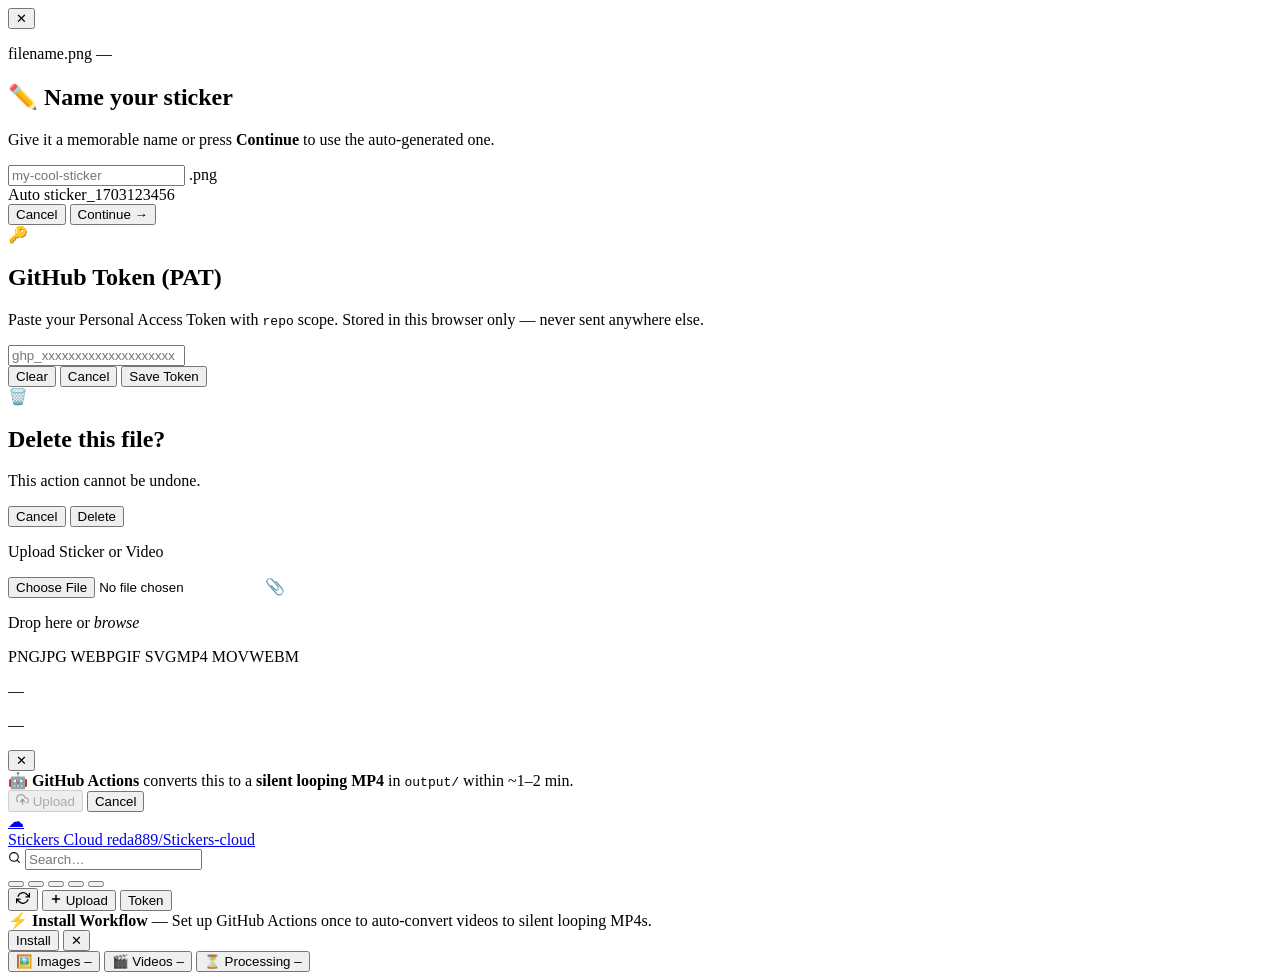
==== commit cb38f734: "Rename index (5).html to index.html" ====
--- a/index.html
+++ b/index.html
@@ -186,4 +186,4 @@
 
 <script src="app.js"></script>
 </body>
-</html>+</html>
